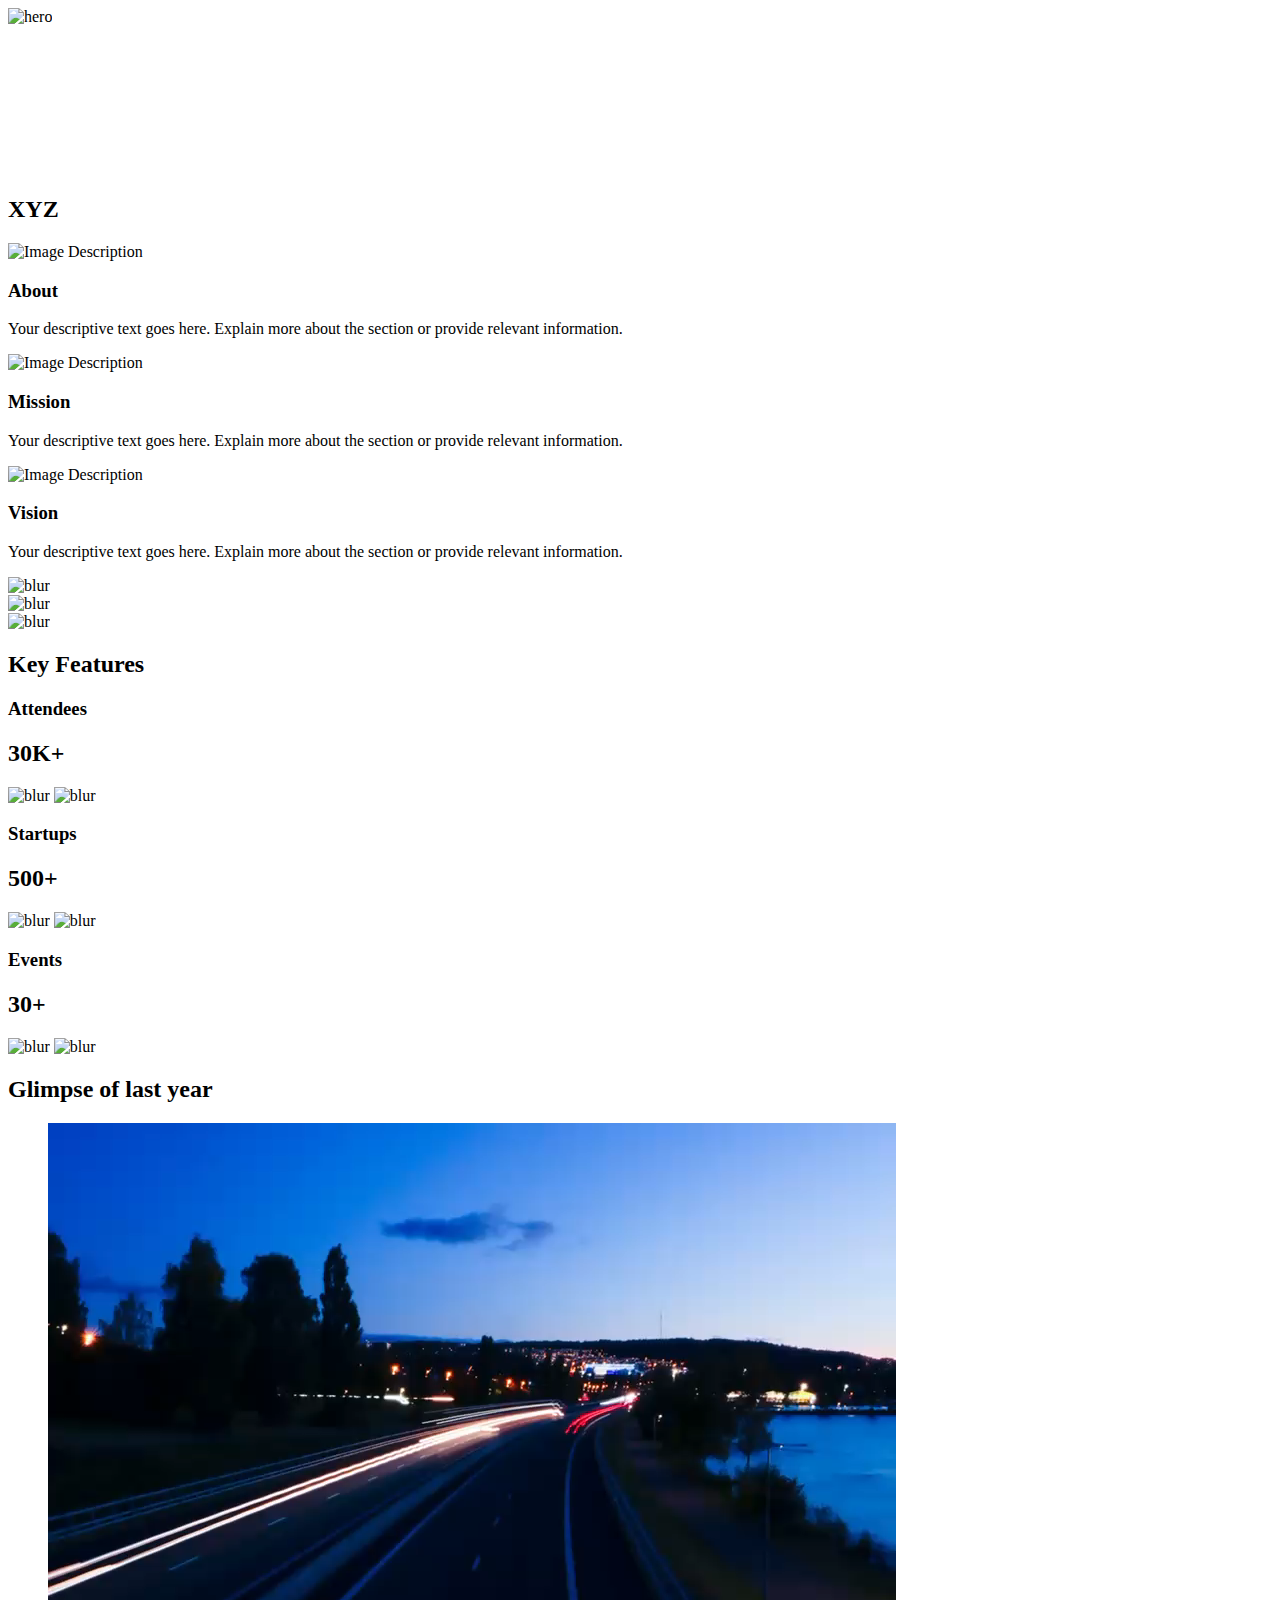
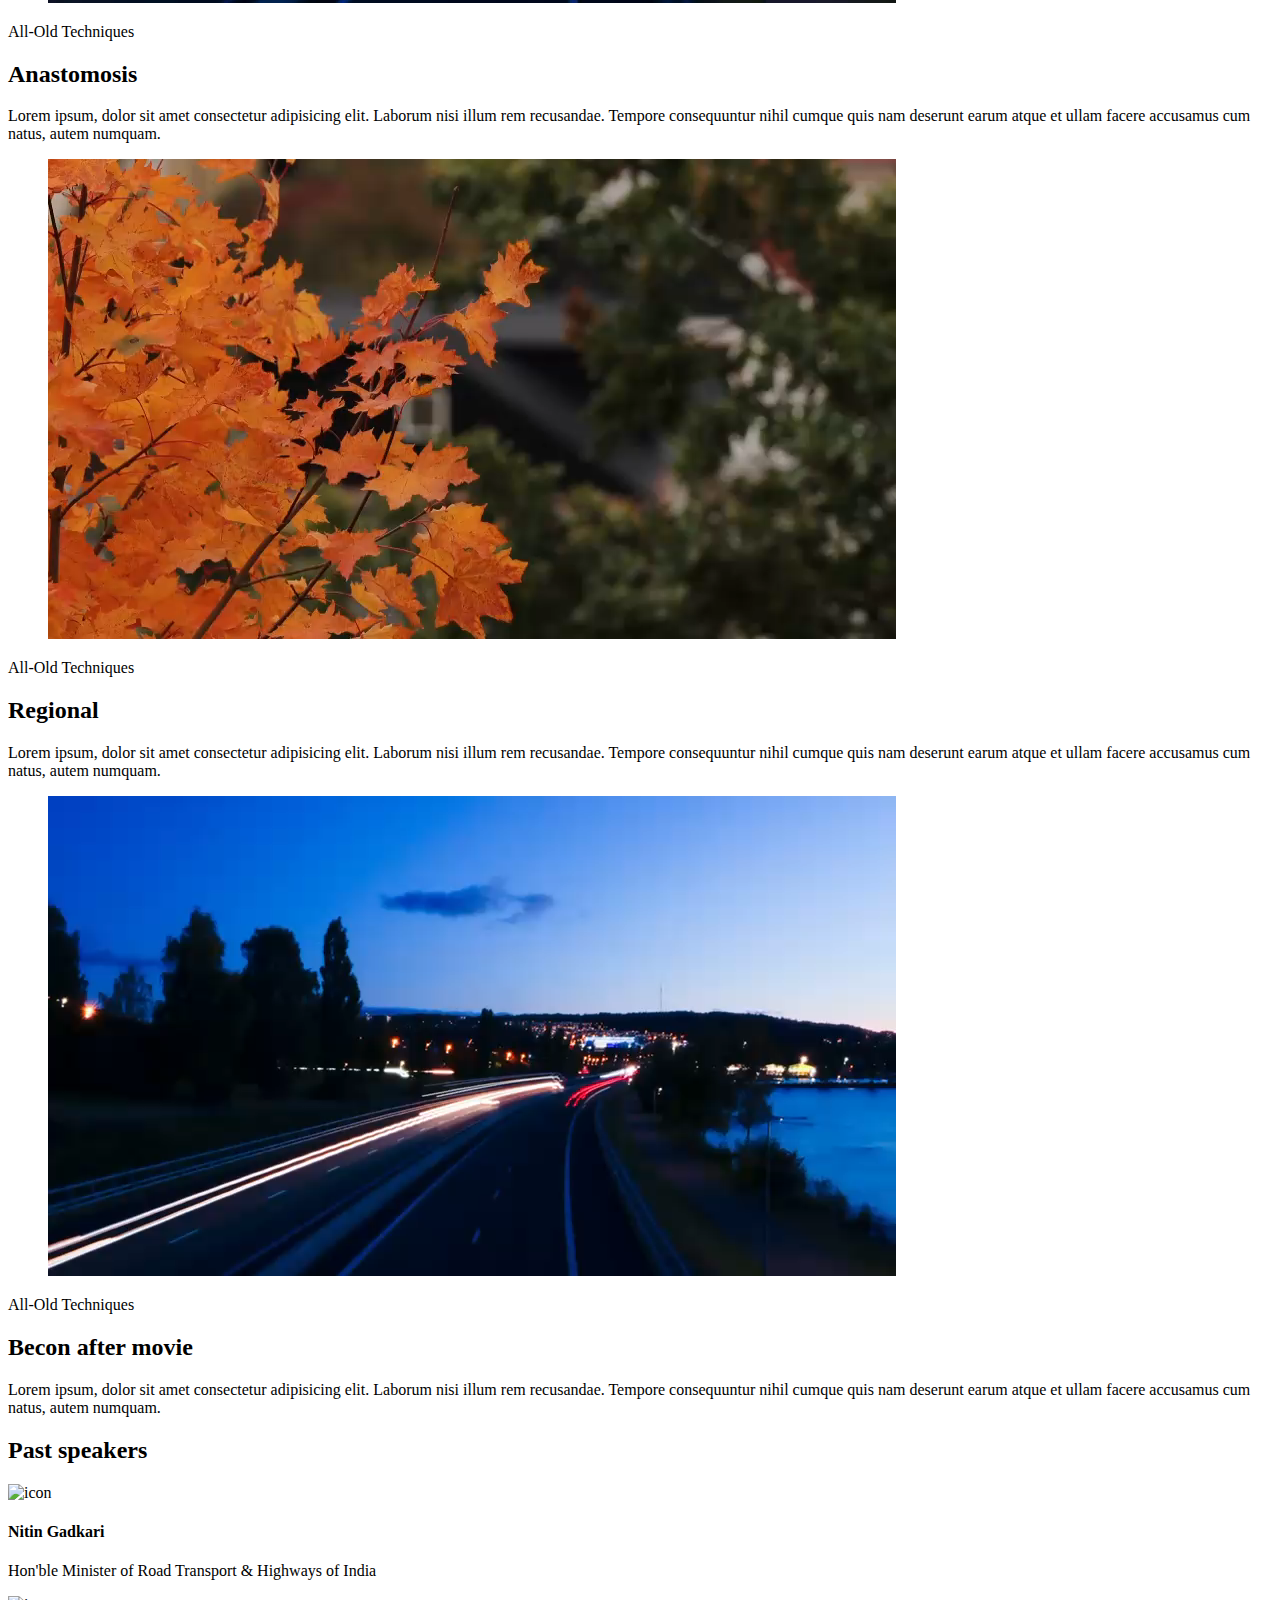
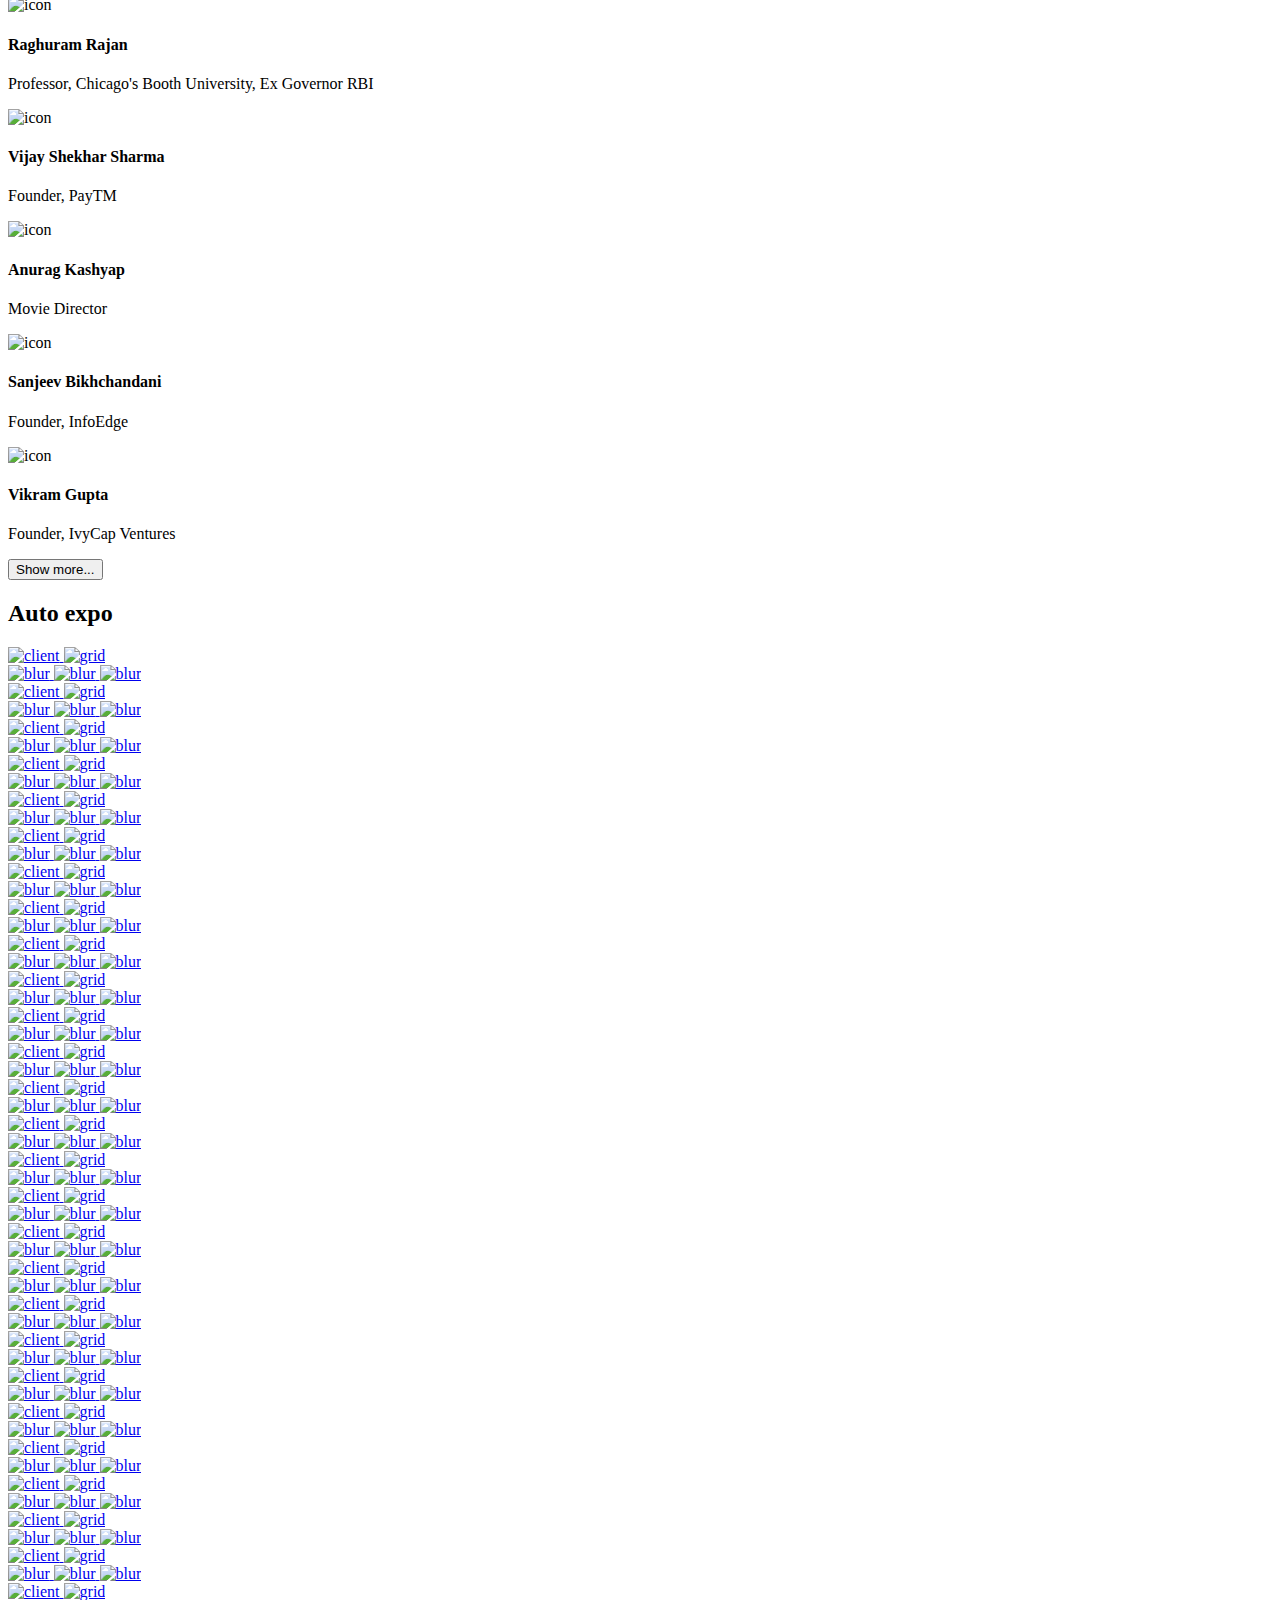
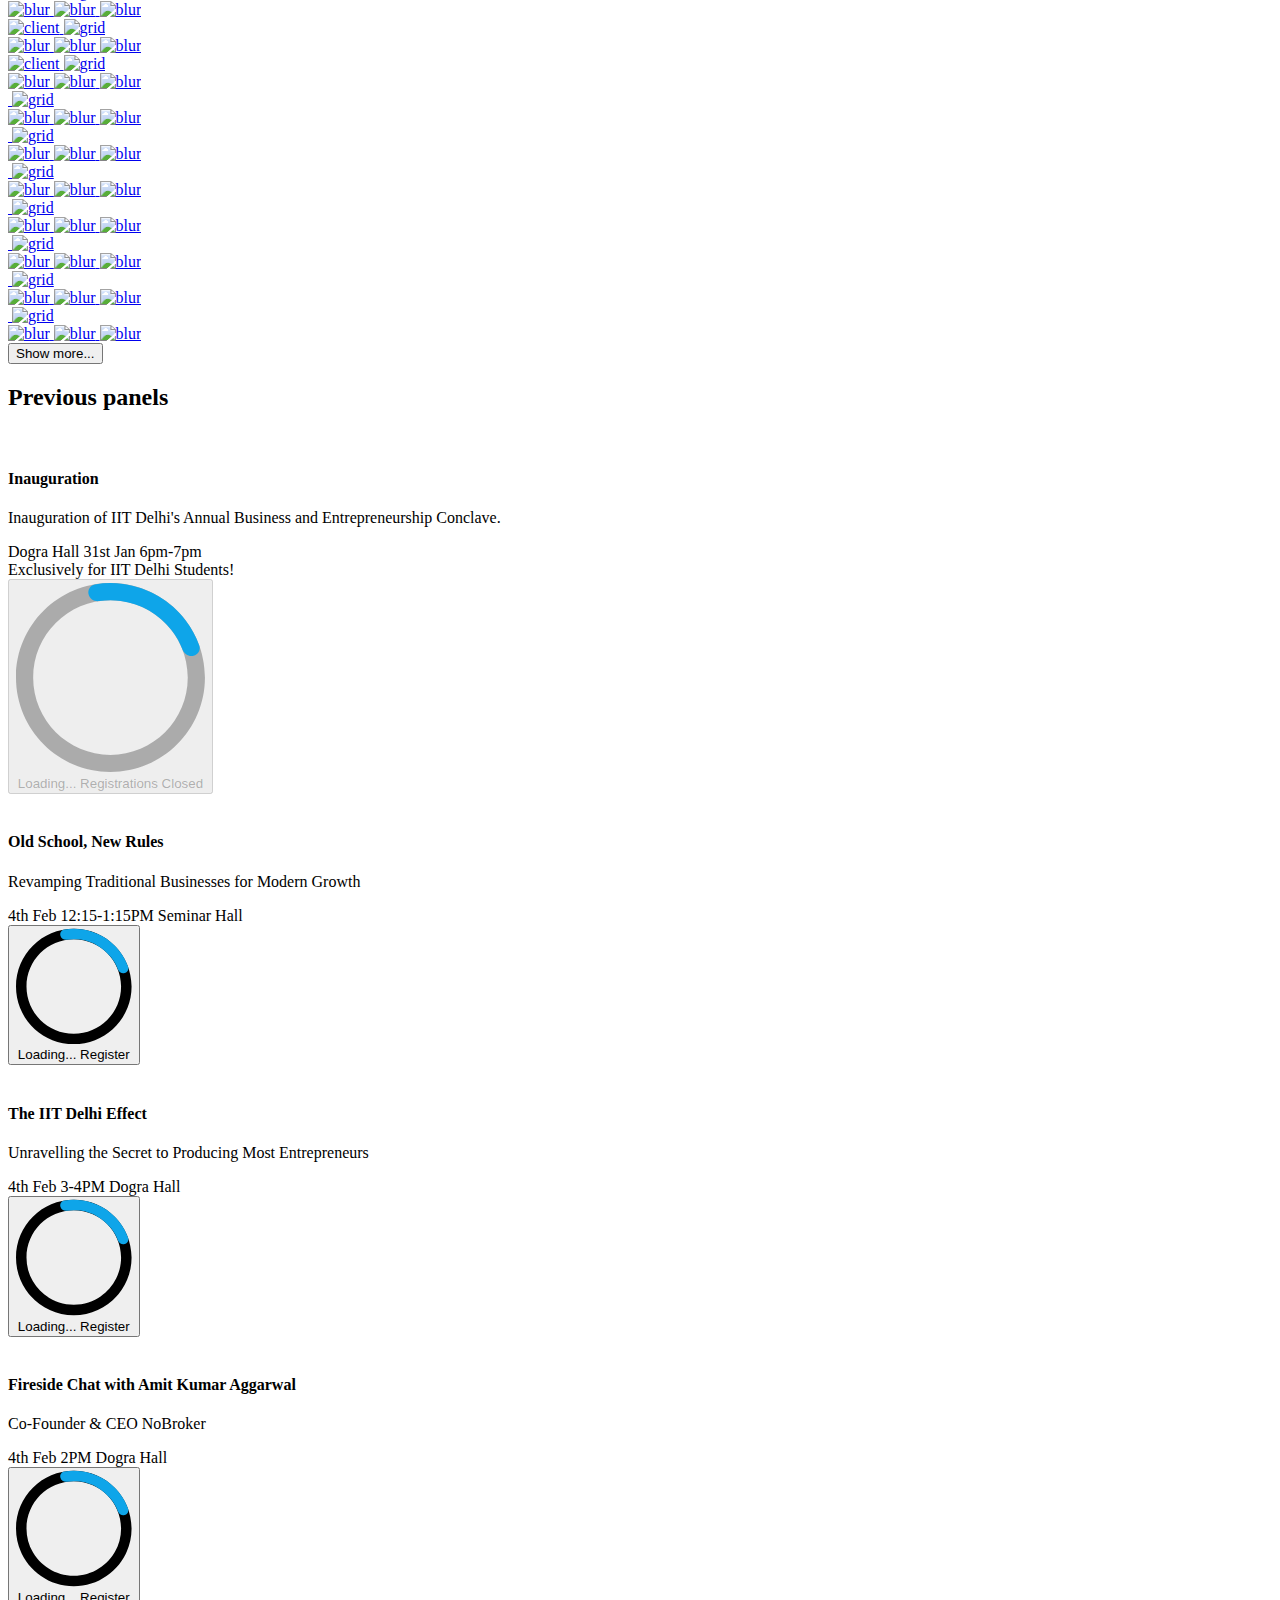
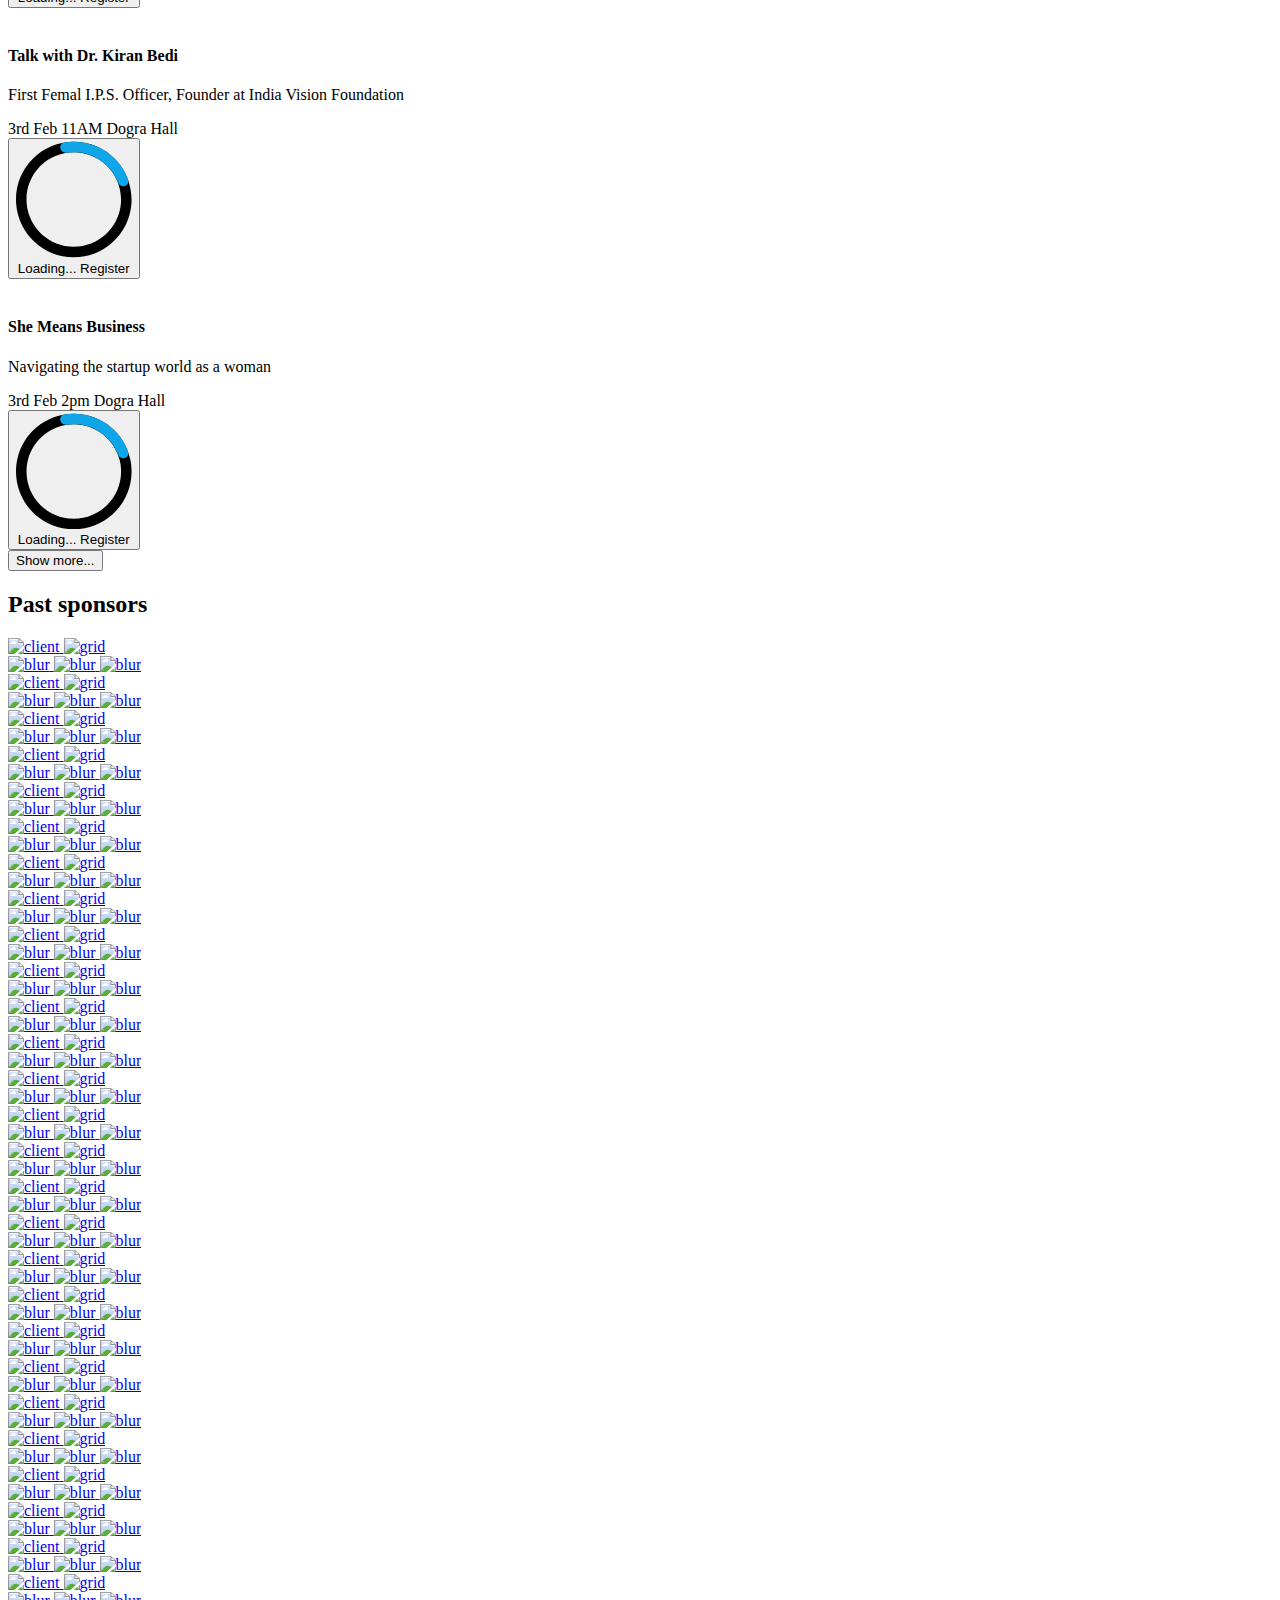
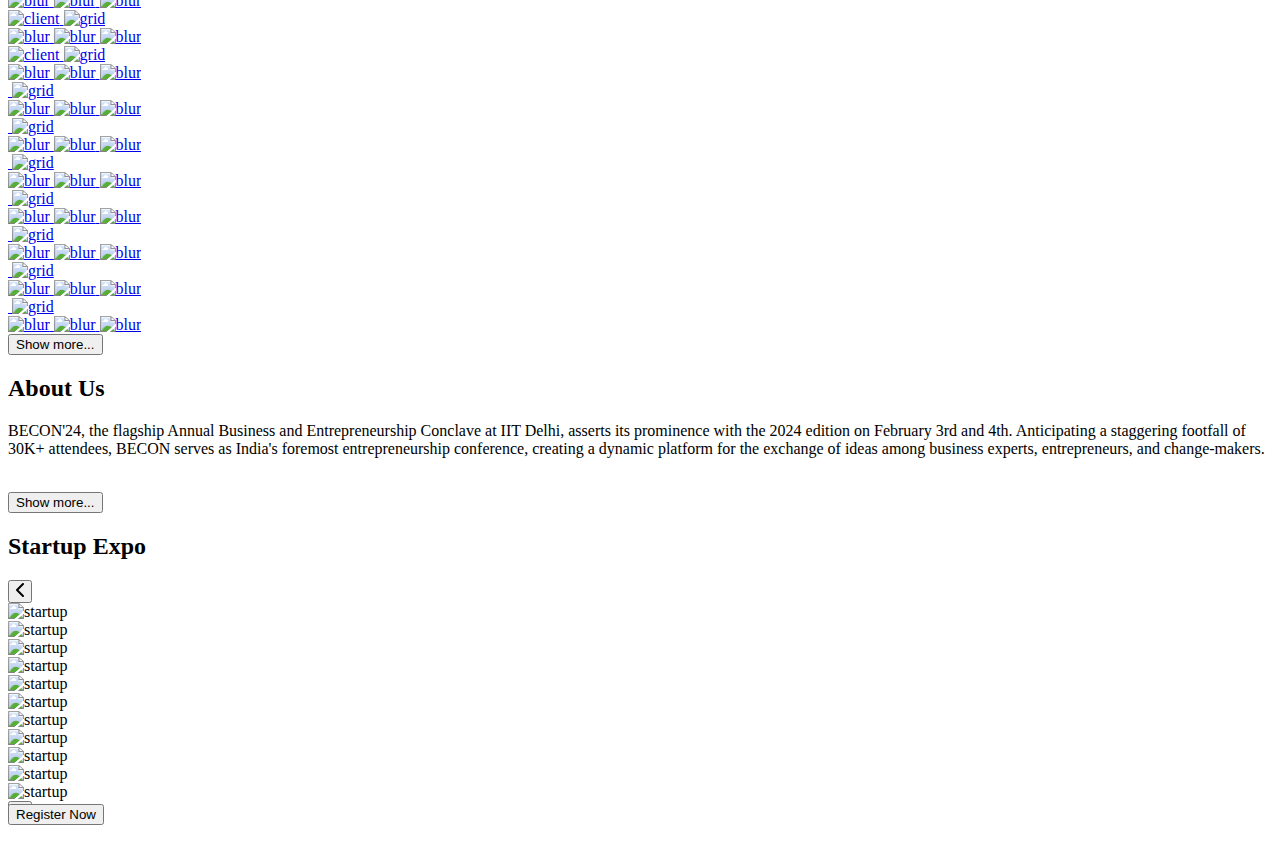
==== src/index.html @ d676289a "Initial commit for GitHub Pages deployment" ====
<!DOCTYPE html>
<html lang="en">

<head>
  <!-- Google tag (gtag.js) -->
  <script async src="https://www.googletagmanager.com/gtag/js?id=G-S4C4P209W9"></script>
  <script>
    window.dataLayer = window.dataLayer || [];
    function gtag() {
      dataLayer.push(arguments);
    }
    gtag("js", new Date());

    gtag("config", "G-S4C4P209W9");
  </script>
  <script src="https://cdnjs.cloudflare.com/ajax/libs/three.js/r128/three.min.js"></script>
  <script src="https://cdnjs.cloudflare.com/ajax/libs/ScrollMagic/2.0.8/ScrollMagic.min.js"></script>

  <meta charset="UTF-8" />
  <meta http-equiv="X-UA-Compatible" content="IE=edge" />
  <meta name="viewport" content="width=device-width, initial-scale=1.0" />
  <meta name="description" content="BECON'24, the flagship Annual Business and Entrepreneurship Conclave at IIT Delhi,
  asserts its prominence with the 2024 edition on February 3rd and 4th.
  Anticipating a staggering footfall of 1 lakh+ attendees, BECON serves as India's
  foremost entrepreneurship conference, creating a dynamic platform for the exchange
  of ideas among business experts, entrepreneurs, and change-makers." />
  <meta name="keywords"
    content="Becon, eDC, IIT Delhi, Entrepreneurship Development Cell, IIT , IITD, Entrepreneurship, Entrepreneur,BECON,Business,ESummit,startups,startups Delhi,Delhi startups,Startups in Delhi" />
  <title>BECon | eDC IIT Delhi</title>
  <style>canvas { display: block; }</style>

</head>

<body x-data="{ page: 'home', 'loaded': true, 'stickyMenu': false, 'navigationOpen': false, 'scrollTop': false }">
  <!-- ===== Header Start ===== -->
  <include src="./partials/header.html" />
  <!-- ===== Header End ===== -->




  <main>
    <!-- ===== Hero Section Start ===== -->
    <section id="home " class="relative overflow-hidden z-10 pt-35 md:pt-40 xl:pt-45 h-screen">
      <!-- Hero Content -->



      <div class="mx-auto max-w-[900px] px-4 sm:px-8 xl:px-0 relative z-1 pt-10 md:pt-0 md:-mt-12">
        <div class="text-center">


          <!-- <div
            class="hero-subtitle-gradient  relative mb-5 font-medium inline-flex items-center gap-2 py-2 px-4.5 rounded-full">
            <span class="text-sky-300">
              IIT Delhi's Annual Business & Entrepreneurship Conclave
            </span>
          </div> -->
          <div class="mt-5 mb-12">
            <img class="mx-auto max-h-80" src="./images/hero/BeconLogo.webp" alt="hero" />
          </div>
          
          <!-- <div class="gap-4 justify-center" id="heroButtonLogin">
            <button onclick="routerRedirect('register.html')"
              class="bg-gradient-to-b from-sky-400 to-sky-700 inline-flex rounded-lg py-3 px-10 md:px-16 text-white font-medium ease-in duration-300 hover:opacity-80 mt-10">
              Register
            </button>
            <button onclick="routerRedirect('login.html')"
              class="border-2 border-sky-300 inline-flex rounded-lg py-3 px-10 md:px-16 text-sky-300 font-medium ease-in duration-300 hover:opacity-80 mt-10">
              Login
            </button>
          </div>
          <div class="gap-4 justify-center" id="heroButtonExperience">
            <button onclick="routerRedirect('index.html#schedule')"
              class="animate-bounce bg-gradient-to-b from-sky-400 to-sky-700 inline-flex rounded-full p-4 text-white font-medium ease-in duration-300 hover:opacity-80 mt-10">
              <svg class="h-8 w-8" viewBox="0 0 24 24" stroke-width="2" stroke="currentColor" fill="none"
                stroke-linecap="round" stroke-linejoin="round">
                <path stroke="none" d="M0 0h24v24H0z" />
                <polyline points="7 7 12 12 17 7" />
                <polyline points="7 13 12 18 17 13" />
              </svg>
            </button>
          </div> -->
        </div>
      </div>
<!-- 
      <div class="absolute z-0 inset-0 overflow-hidden">
        <img src="./images/Schedule/1.jpg" alt="" class="w-full h-full object-cover">
      </div> -->
      <canvas class="absolute z-99999 inset-0 w-full h-full"></canvas>
      
      
      
    </section>
    
    <!-- ===== Hero Section End ===== -->


    

    <!-- ===== Custom Section Start ===== -->
    <section id="custom" class="pt-17.5 lg:pt-22.5 xl:pt-27.5">





      <div class="max-w-[1222px] mx-auto px-4 sm:px-8 xl:px-0">



        <div class="wow fadeInUp mb-17.5 text-center">
          <h2 class="text-white text-2xl font-extrabold sm:text-4xl xl:text-heading-2">
            XYZ
          </h2>
        </div>
    
        <!-- First Image Left, Text Right -->
        <div class="flex flex-col md:flex-row gap-8 items-center mb-10">
          <div class="md:w-1/2">
            <img src="C:/Users/akshi/OneDrive/Pictures/Screenshots/photo.png" alt="Image Description" class="w-full rounded-lg" />
          </div>
          <div class="md:w-1/2 text-white">
            <h3 class="text-xl font-bold">About </h3>
            <p class="mt-4">
              Your descriptive text goes here. Explain more about the section or provide relevant information.
            </p>
          </div>
        </div>

        <!-- Second Text Left, Image Right -->
        <div class="flex flex-col md:flex-row-reverse gap-8 items-center mb-10">
          <div class="md:w-1/2">
            <img src="C:/Users/akshi/OneDrive/Pictures/Screenshots/photo.png" alt="Image Description" class="w-full rounded-lg" />
          </div>
          <div class="md:w-1/2 text-white">
            <h3 class="text-xl font-bold">Mission</h3>
            <p class="mt-4">
              Your descriptive text goes here. Explain more about the section or provide relevant information.
            </p>
          </div>
        </div>

        <!-- Third Image Left, Text Right -->
        <div class="flex flex-col md:flex-row gap-8 items-center mb-10">
          <div class="md:w-1/2">
            <img src="C:/Users/akshi/OneDrive/Pictures/Screenshots/photo.png" alt="Image Description" class="w-full rounded-lg" />
          </div>
          <div class="md:w-1/2 text-white">
            <h3 class="text-xl font-bold">Vision</h3>
            <p class="mt-4">
              Your descriptive text goes here. Explain more about the section or provide relevant information.
            </p>
          </div>
        </div>
      </div>
    </section>
    <!-- ===== Custom Section End ===== -->



    <!-- ====== Features Section Start -->
    <section id="features" class="wow fadeInUp relative overflow-hidden pt-12.5 lg:pt-17.5 xl:pt-22.5">



      <div class="max-w-[1170px] mx-auto px-4 sm:px-8 xl:px-0">
        <!-- bg circles -->
        <div class="relative top-18">
          <div class="absolute -z-10 pointer-events-none inset-0 overflow-hidden -my-55">
            <div class="absolute left-1/2 -translate-x-1/2 top-0">
              <img loading="lazy" src="./images/blur/blur-13.svg" alt="blur" class="max-w-none" />
            </div>
            <div class="absolute left-1/2 -translate-x-1/2 top-0">
              <img loading="lazy" src="./images/blur/blur-14.svg" alt="blur" class="max-w-none" />
            </div>
            <div class="absolute left-1/2 -translate-x-1/2 top-0">
              <img loading="lazy" src="./images/blur/blur-15.svg" alt="blur" class="max-w-none" />
            </div>
          </div>
          <div
            class="max-w-[830px] w-full h-[830px] rounded-full bg-dark absolute left-1/2 -translate-x-1/2 top-0 pricing-circle">
          </div>

          <div class="max-w-[482px] w-full h-40 overflow-hidden absolute -z-1 -top-30 left-1/2 -translate-x-1/2">
            <div class="stars"></div>
            <div class="stars2"></div>
          </div>
        </div>

        <!-- grid row -->
        <div class="flex justify-center gap-7.5 relative -z-1">
          <div class="max-w-[50px] w-full h-[250px] relative pricing-grid pricing-grid-border"></div>
          <div class="max-w-[50px] w-full h-[250px] relative pricing-grid pricing-grid-border"></div>
          <div class="max-w-[50px] w-full h-[250px] relative pricing-grid pricing-grid-border"></div>
          <div class="max-w-[50px] w-full h-[250px] relative pricing-grid pricing-grid-border"></div>
          <div class="max-w-[50px] w-full h-[250px] relative pricing-grid pricing-grid-border"></div>
          <div class="max-w-[50px] w-full h-[250px] relative pricing-grid pricing-grid-border"></div>
          <div class="max-w-[50px] w-full h-[250px] relative pricing-grid pricing-grid-border"></div>
          <div class="max-w-[50px] w-full h-[250px] relative pricing-grid pricing-grid-border"></div>
        </div>

        <!-- section title -->
        <div class="wow fadeInUp mb-17.5 -mt-24 text-center z-10 relative">
          <h2 class="text-white text-2xl font-extrabold sm:text-4xl xl:text-heading-2">
            Key Features
          </h2>
        </div>

        <div class="grid grid-cols-1 sm:grid-cols-2 lg:grid-cols-3 gap-7.5">
          <!-- Pricing item -->
          <div
            class="wow fadeInUp rounded-3xl bg-dark relative z-20 overflow-hidden pt-12.5 pb-10 px-8 xl:px-10 pricing-item-border">
            <h3 class="font-semibold text-heading-6 text-white mb-5.5">
              Attendees
            </h3>

            <div class="flex items-center gap-3.5">
              <h2 class="font-bold text-custom-1 text-sky-300">30K+</h2>
            </div>

            <!-- bg shapes -->
            <div class="absolute -z-10 pointer-events-none inset-0 overflow-hidden">
              <span class="absolute left-0 bottom-0 -z-1 w-full">
                <img loading="lazy" src="./images/blur/blur-16.svg" alt="blur" class="w-full" />
              </span>
              <span class="absolute left-0 top-0 -z-1 w-full">
                <img loading="lazy" src="./images/blur/blur-17.svg" alt="blur" class="w-full" />
              </span>
            </div>
          </div>

          <!-- Pricing item -->
          <div
            class="wow fadeInUp rounded-3xl bg-dark relative z-20 overflow-hidden pt-12.5 pb-10 px-8 xl:px-10 pricing-item-border">
            <h3 class="font-semibold text-heading-6 text-white mb-5.5">
              Startups
            </h3>

            <div class="flex items-center gap-3.5">
              <h2 class="font-bold text-custom-1 text-sky-300">500+</h2>
            </div>

            <!-- bg shapes -->
            <div class="absolute -z-10 pointer-events-none inset-0 overflow-hidden">
              <span class="absolute left-0 bottom-0 -z-1 w-full">
                <img loading="lazy" src="./images/blur/blur-16.svg" alt="blur" class="w-full" />
              </span>
              <span class="absolute left-0 top-0 -z-1 w-full">
                <img loading="lazy" src="./images/blur/blur-17.svg" alt="blur" class="w-full" />
              </span>
            </div>
          </div>

          <!-- Pricing item -->
          <div
            class="wow fadeInUp rounded-3xl bg-dark relative z-20 overflow-hidden pt-12.5 pb-10 px-8 xl:px-10 pricing-item-border">
            <h3 class="font-semibold text-heading-6 text-white mb-5.5">
              Events
            </h3>

            <div class="flex items-center gap-3.5">
              <h2 class="font-bold text-custom-1 text-sky-300">30+</h2>
            </div>

            <!-- bg shapes -->
            <div class="absolute -z-10 pointer-events-none inset-0 overflow-hidden">
              <span class="absolute left-0 bottom-0 -z-1 w-full">
                <img loading="lazy" src="./images/blur/blur-16.svg" alt="blur" class="w-full" />
              </span>
              <span class="absolute left-0 top-0 -z-1 w-full">
                <img loading="lazy" src="./images/blur/blur-17.svg" alt="blur" class="w-full" />
              </span>
            </div>
          </div>
        </div>
      </div>
    </section>
    <!-- ====== Features Section End -->


    <!-- ===== Custom Section Start ===== -->
    <section id="custom1" class="pt-17.5 lg:pt-22.5 xl:pt-27.5">
      <div class="max-w-[1222px] mx-auto px-4 sm:px-8 xl:px-0">

        <div class="wow fadeInUp mb-17.5 text-center">
          <h2 class="text-white text-2xl font-extrabold sm:text-4xl xl:text-heading-2">
            Glimpse of last year
          </h2>
        </div>        
        <!-- First Image Left, Text Right -->

      </div>
    </section>
    <!-- ===== Custom Section End ===== -->


    

    
    <section class="content-section" data-scroll>
      <figure class="figure"><video autoplay muted loop>
        <source src="./images/Schedule/2.mp4" type="video/mp4" >

        
  </video></figure>
      <div class="content">
        <header class="header">
          <div class="subheading">All-Old Techniques</div>
          <h2 class="heading">Anastomosis</h2>
        </header>
        <p class="paragraph">
          Lorem ipsum, dolor sit amet consectetur adipisicing elit. Laborum nisi illum rem recusandae. Tempore consequuntur nihil cumque quis nam deserunt earum atque et ullam facere accusamus cum natus, autem numquam.
        </p>
      </div>
    </section>
    
    <section class="content-section" data-scroll>
      <figure class="figure"><video autoplay muted loop>
        <source src="./images/Schedule/1.mp4" type="video/mp4" >

        
  </video></figure>
      <div class="content">
        <header class="header">
          <div class="subheading">All-Old Techniques</div>
          <h2 class="heading">Regional</h2>
        </header>
        <p class="paragraph">
          Lorem ipsum, dolor sit amet consectetur adipisicing elit. Laborum nisi illum rem recusandae. Tempore consequuntur nihil cumque quis nam deserunt earum atque et ullam facere accusamus cum natus, autem numquam.
        </p>
      </div>
    </section>
    
    <section class="content-section" data-scroll>
      <figure class="figure"><video autoplay muted loop>
        <source src="./images/Schedule/2.mp4" type="video/mp4" >

        
  </video></figure>
      <div class="content">
        <header class="header">
          <div class="subheading">All-Old Techniques</div>
          <h2 class="heading">Becon after movie</h2>
        </header>
        <p class="paragraph">
          Lorem ipsum, dolor sit amet consectetur adipisicing elit. Laborum nisi illum rem recusandae. Tempore consequuntur nihil cumque quis nam deserunt earum atque et ullam facere accusamus cum natus, autem numquam.
        </p>
      </div>
    </section>
    




    <!-- ===== Speakers Section Start ===== -->
    <section id="speakers" class="wow fadeInUp relative overflow-hidden pt-17.5 lg:pt-22.5 xl:pt-27.5">
      <div class="max-w-[1222px] mx-auto px-4 sm:px-8 xl:px-0">
        <!-- Section Title -->
        <div class="wow fadeInUp mb-17.5 text-center">
          <h2 class="text-white text-2xl font-extrabold sm:text-4xl xl:text-heading-2">
            Past speakers
          </h2>
        </div>

        <div class="relative">
          <div
            class="features-row-border rotate-90 w-1/2 h-[1px] absolute top-1/2 left-1/2 -translate-y-1/2 lg:-translate-x-1/3 lg:left-1/4 hidden lg:block">
          </div>
          <div
            class="features-row-border rotate-90 w-1/2 h-[1px] absolute top-1/2 right-1/2 -translate-y-1/2 lg:right-[8.3%] hidden lg:block">
          </div>

          <!--=== Features Row ===-->
          <div class="flex flex-wrap justify-center">
            <!-- Features Item -->
            <div class="w-full sm:w-1/2 lg:w-1/3 group relative overflow-hidden">
              <span
                class="group-hover:opacity-100 opacity-0 features-bg absolute w-full h-full left-0 top-0 -z-1"></span>
              <div class="text-center py-8 sm:py-10 xl:py-15 px-4 lg:px-8 xl:px-13">
                <span class="relative rounded-full inline-flex items-center justify-center mb-8 mx-auto">
                  <img loading="lazy" src="./images/speakers/nitin-gadkari.webp" alt="icon"
                    class="h-50 w-50 rounded-full" />
                </span>
                <h4 class="font-semibold text-lg text-white my-2">
                  Nitin Gadkari
                </h4>
                <p class="font-medium">
                  Hon'ble Minister of Road Transport & Highways of India
                </p>
              </div>
            </div>

            <!-- Features Item -->
            <div class="w-full sm:w-1/2 lg:w-1/3 group relative overflow-hidden">
              <span
                class="group-hover:opacity-100 opacity-0 features-bg absolute w-full h-full left-0 top-0 -z-1"></span>
              <div class="text-center py-8 sm:py-10 xl:py-15 px-4 lg:px-8 xl:px-13">
                <span class="relative rounded-full inline-flex items-center justify-center mb-8 mx-auto">
                  <img loading="lazy" src="./images/speakers/raghuram-rajan.jpeg" alt="icon"
                    class="h-50 w-50 rounded-full" />
                </span>
                <h4 class="font-semibold text-lg text-white my-2">
                  Raghuram Rajan
                </h4>
                <p class="font-medium">
                  Professor, Chicago's Booth University, Ex Governor RBI
                </p>
              </div>
            </div>

            <!-- Features Item -->
            <div class="w-full sm:w-1/2 lg:w-1/3 group relative overflow-hidden">
              <span
                class="group-hover:opacity-100 opacity-0 features-bg absolute w-full h-full left-0 top-0 -z-1"></span>
              <div class="text-center py-8 sm:py-10 xl:py-15 px-4 lg:px-8 xl:px-13">
                <span class="relative rounded-full inline-flex items-center justify-center mb-8 mx-auto">
                  <img loading="lazy" src="./images/speakers/vijay-shekhar-sharma.jpg" alt="icon"
                    class="h-50 w-50 rounded-full" />
                </span>
                <h4 class="font-semibold text-lg text-white my-2">
                  Vijay Shekhar Sharma
                </h4>
                <p class="font-medium">Founder, PayTM</p>
              </div>
            </div>
          </div>

          <div class="features-row-border w-full h-[1px]"></div>

          <!--=== Features Row ===-->
          <div class="flex flex-wrap justify-center">
            <!-- Features Item -->
            <div class="w-full sm:w-1/2 lg:w-1/3 group relative overflow-hidden">
              <span
                class="group-hover:opacity-100 opacity-0 features-bg absolute w-full h-full left-0 top-0 -z-1"></span>
              <div class="text-center py-8 sm:py-10 xl:py-15 px-4 lg:px-8 xl:px-13">
                <span class="relative rounded-full inline-flex items-center justify-center mb-8 mx-auto">
                  <img loading="lazy" src="./images/speakers/anurag-kashyap.jpg" alt="icon"
                    class="h-50 w-50 rounded-full" />
                </span>
                <h4 class="font-semibold text-lg text-white my-2">
                  Anurag Kashyap
                </h4>
                <p class="font-medium">Movie Director</p>
              </div>
            </div>

            <!-- Features Item -->
            <div class="w-full sm:w-1/2 lg:w-1/3 group relative overflow-hidden">
              <span
                class="group-hover:opacity-100 opacity-0 features-bg absolute w-full h-full left-0 top-0 -z-1"></span>
              <div class="text-center py-8 sm:py-10 xl:py-15 px-4 lg:px-8 xl:px-13">
                <span class="relative rounded-full inline-flex items-center justify-center mb-8 mx-auto">
                  <img loading="lazy" src="./images/speakers/sanjeev-bikhchandani.jpg" alt="icon"
                    class="h-50 w-50 rounded-full" />
                </span>
                <h4 class="font-semibold text-lg text-white my-2">
                  Sanjeev Bikhchandani
                </h4>
                <p class="font-medium">Founder, InfoEdge</p>
              </div>
            </div>

            <!-- Features Item -->
            <div class="w-full sm:w-1/2 lg:w-1/3 group relative overflow-hidden">
              <span
                class="group-hover:opacity-100 opacity-0 features-bg absolute w-full h-full left-0 top-0 -z-1"></span>
              <div class="text-center py-8 sm:py-10 xl:py-15 px-4 lg:px-8 xl:px-13">
                <span class="relative rounded-full inline-flex items-center justify-center mb-8 mx-auto">
                  <img loading="lazy" src="./images/speakers/vikram-gupta.jpg" alt="icon"
                    class="h-50 w-50 rounded-full" />
                </span>
                <h4 class="font-semibold text-lg text-white my-2">
                  Vikram Gupta
                </h4>
                <p class="font-medium">Founder, IvyCap Ventures</p>
              </div>
            </div>
          </div>
        </div>

        <div class="inset-x-0 flex justify-center bg-gradient-to-t from-dark pointer-events-none mt-10">
          <button onclick="routerRedirect('speaker.html')"
            class="button-border-gradient hover:button-gradient-hover relative text-sm text-sky-300 font-semibold px-4.5 py-3 rounded-lg pointer-events-auto flex mx-auto ease-in duration-300">
            Show more...
          </button>
        </div>
      </div>
    </section>
 
 
    <!-- ===== Speakers Section End ===== -->




    <!-- ====== Sponsors Section Start -->
    <section id="sponsors" class="wow fadeInUp relative overflow-hidden pt-17.5 lg:pt-22.5 xl:pt-27.5">
      <div class="max-w-[1104px] mx-auto px-4 sm:px-8 xl:px-0">
        <div class="wow fadeInUp text-center mb-17.5">
          <h2 class="text-white text-2xl font-extrabold sm:text-4xl xl:text-heading-2">
            Auto expo
          </h2>
        </div>
        <div class="relative overflow-hidden z-10">
          <span
            class="max-w-[128px] w-full h-[37px] block inset-0 pointer-events-none absolute z-10 left-0 top-1/2 -translate-y-1/2 bg-gradient-to-l from-dark/0 to-dark/100"></span>
          <span
            class="max-w-[128px] w-full h-[37px] block inset-0 pointer-events-none absolute z-10 left-auto top-1/2 -translate-y-1/2 bg-gradient-to-r from-dark/0 to-dark/100"></span>
          <div class="swiper clients-carousel">
            <div class="swiper-wrapper items-center select-none !ease-linear">
              <div class="swiper-slide !w-auto">
                <a class="overflow-hidden relative rounded-lg h-50 w-50 p-2 flex justify-center items-center cta-box-gradient bg-dark z-999"
                  href="https://www.adityabirla.com/" target="_blank">
                  <img loading="lazy" src="./images/sponsors/adityabirla.png" alt="client" class="w-full" />
                  <!-- bg shapes -->
                  <span class="absolute bottom-0 left-0 -z-1"><img loading="lazy" src="./images/cta/grid.svg"
                      alt="grid" /></span>
                  <div class="absolute -z-10 pointer-events-none inset-0 overflow-hidden">
                    <span class="absolute left-1/2 bottom-0 -translate-x-1/2 -z-1">
                      <img loading="lazy" src="./images/blur/blur-22.svg" alt="blur" class="max-w-none" />
                    </span>
                    <span class="absolute left-1/2 bottom-0 -translate-x-1/2 -z-1">
                      <img loading="lazy" src="./images/blur/blur-23.svg" alt="blur" class="max-w-none" />
                    </span>
                    <span class="absolute left-1/2 bottom-0 -translate-x-1/2 -z-1">
                      <img loading="lazy" src="./images/blur/blur-24.svg" alt="blur" class="max-w-none" />
                    </span>
                  </div>

                  <!-- stars -->
                  <div
                    class="max-w-[482px] w-full h-60 overflow-hidden absolute -z-1 -bottom-25 left-1/2 -translate-x-1/2">
                    <div class="stars"></div>
                    <div class="stars2"></div>
                  </div>
                </a>
              </div>
              <div class="swiper-slide !w-auto">
                <a class="overflow-hidden relative rounded-lg h-50 w-50 p-2 flex justify-center items-center cta-box-gradient bg-dark z-999"
                  href="https://mastersunion.org/" target="_blank">
                  <img loading="lazy" src="./images/sponsors/masters union.png" alt="client" class="w-full" />
                  <!-- bg shapes -->
                  <span class="absolute bottom-0 left-0 -z-1"><img loading="lazy" src="./images/cta/grid.svg"
                      alt="grid" /></span>
                  <div class="absolute -z-10 pointer-events-none inset-0 overflow-hidden">
                    <span class="absolute left-1/2 bottom-0 -translate-x-1/2 -z-1">
                      <img loading="lazy" src="./images/blur/blur-22.svg" alt="blur" class="max-w-none" />
                    </span>
                    <span class="absolute left-1/2 bottom-0 -translate-x-1/2 -z-1">
                      <img loading="lazy" src="./images/blur/blur-23.svg" alt="blur" class="max-w-none" />
                    </span>
                    <span class="absolute left-1/2 bottom-0 -translate-x-1/2 -z-1">
                      <img loading="lazy" src="./images/blur/blur-24.svg" alt="blur" class="max-w-none" />
                    </span>
                  </div>

                  <!-- stars -->
                  <div
                    class="max-w-[482px] w-full h-60 overflow-hidden absolute -z-1 -bottom-25 left-1/2 -translate-x-1/2">
                    <div class="stars"></div>
                    <div class="stars2"></div>
                  </div>
                </a>
              </div>
              <div class="swiper-slide !w-auto">
                <a class="overflow-hidden relative rounded-lg h-50 w-50 p-2 flex justify-center items-center cta-box-gradient bg-dark z-999"
                  href="https://www.firstnaukri.com/" target="_blank">
                  <img loading="lazy" src="./images/sponsors/Firstnaukri_Logo.png" alt="client" class="w-full" />
                  <!-- bg shapes -->
                  <span class="absolute bottom-0 left-0 -z-1"><img loading="lazy" src="./images/cta/grid.svg"
                      alt="grid" /></span>
                  <div class="absolute -z-10 pointer-events-none inset-0 overflow-hidden">
                    <span class="absolute left-1/2 bottom-0 -translate-x-1/2 -z-1">
                      <img loading="lazy" src="./images/blur/blur-22.svg" alt="blur" class="max-w-none" />
                    </span>
                    <span class="absolute left-1/2 bottom-0 -translate-x-1/2 -z-1">
                      <img loading="lazy" src="./images/blur/blur-23.svg" alt="blur" class="max-w-none" />
                    </span>
                    <span class="absolute left-1/2 bottom-0 -translate-x-1/2 -z-1">
                      <img loading="lazy" src="./images/blur/blur-24.svg" alt="blur" class="max-w-none" />
                    </span>
                  </div>

                  <!-- stars -->
                  <div
                    class="max-w-[482px] w-full h-60 overflow-hidden absolute -z-1 -bottom-25 left-1/2 -translate-x-1/2">
                    <div class="stars"></div>
                    <div class="stars2"></div>
                  </div>
                </a>
              </div>
              <div class="swiper-slide !w-auto">
                <a class="overflow-hidden relative rounded-lg h-50 w-50 p-2 flex justify-center items-center cta-box-gradient bg-dark z-999"
                  href="https://www.panscience.xyz/" target="_blank">
                  <img loading="lazy" src="./images/sponsors/PSI - Horizontal Logo.png" alt="client" class="w-full" />
                  <!-- bg shapes -->
                  <span class="absolute bottom-0 left-0 -z-1"><img loading="lazy" src="./images/cta/grid.svg"
                      alt="grid" /></span>
                  <div class="absolute -z-10 pointer-events-none inset-0 overflow-hidden">
                    <span class="absolute left-1/2 bottom-0 -translate-x-1/2 -z-1">
                      <img loading="lazy" src="./images/blur/blur-22.svg" alt="blur" class="max-w-none" />
                    </span>
                    <span class="absolute left-1/2 bottom-0 -translate-x-1/2 -z-1">
                      <img loading="lazy" src="./images/blur/blur-23.svg" alt="blur" class="max-w-none" />
                    </span>
                    <span class="absolute left-1/2 bottom-0 -translate-x-1/2 -z-1">
                      <img loading="lazy" src="./images/blur/blur-24.svg" alt="blur" class="max-w-none" />
                    </span>
                  </div>

                  <!-- stars -->
                  <div
                    class="max-w-[482px] w-full h-60 overflow-hidden absolute -z-1 -bottom-25 left-1/2 -translate-x-1/2">
                    <div class="stars"></div>
                    <div class="stars2"></div>
                  </div>
                </a>
              </div>
              <div class="swiper-slide !w-auto">
                <a class="overflow-hidden relative rounded-lg h-50 w-50 p-2 flex justify-center items-center cta-box-gradient bg-dark z-999"
                  href="https://www.reslink.org/" target="_blank">
                  <img loading="lazy" src="./images/sponsors/reslink.png" alt="client" class="w-full" />
                  <!-- bg shapes -->
                  <span class="absolute bottom-0 left-0 -z-1"><img loading="lazy" src="./images/cta/grid.svg"
                      alt="grid" /></span>
                  <div class="absolute -z-10 pointer-events-none inset-0 overflow-hidden">
                    <span class="absolute left-1/2 bottom-0 -translate-x-1/2 -z-1">
                      <img loading="lazy" src="./images/blur/blur-22.svg" alt="blur" class="max-w-none" />
                    </span>
                    <span class="absolute left-1/2 bottom-0 -translate-x-1/2 -z-1">
                      <img loading="lazy" src="./images/blur/blur-23.svg" alt="blur" class="max-w-none" />
                    </span>
                    <span class="absolute left-1/2 bottom-0 -translate-x-1/2 -z-1">
                      <img loading="lazy" src="./images/blur/blur-24.svg" alt="blur" class="max-w-none" />
                    </span>
                  </div>

                  <!-- stars -->
                  <div
                    class="max-w-[482px] w-full h-60 overflow-hidden absolute -z-1 -bottom-25 left-1/2 -translate-x-1/2">
                    <div class="stars"></div>
                    <div class="stars2"></div>
                  </div>
                </a>
              </div>
              <div class="swiper-slide !w-auto">
                <a class="overflow-hidden relative rounded-lg h-50 w-50 p-2 flex justify-center items-center cta-box-gradient bg-dark z-999"
                  href="https://thinknow.com/" target="_blank">
                  <img loading="lazy" src="./images/sponsors/thinknow.png" alt="client" class="w-full" />
                  <!-- bg shapes -->
                  <span class="absolute bottom-0 left-0 -z-1"><img loading="lazy" src="./images/cta/grid.svg"
                      alt="grid" /></span>
                  <div class="absolute -z-10 pointer-events-none inset-0 overflow-hidden">
                    <span class="absolute left-1/2 bottom-0 -translate-x-1/2 -z-1">
                      <img loading="lazy" src="./images/blur/blur-22.svg" alt="blur" class="max-w-none" />
                    </span>
                    <span class="absolute left-1/2 bottom-0 -translate-x-1/2 -z-1">
                      <img loading="lazy" src="./images/blur/blur-23.svg" alt="blur" class="max-w-none" />
                    </span>
                    <span class="absolute left-1/2 bottom-0 -translate-x-1/2 -z-1">
                      <img loading="lazy" src="./images/blur/blur-24.svg" alt="blur" class="max-w-none" />
                    </span>
                  </div>

                  <!-- stars -->
                  <div
                    class="max-w-[482px] w-full h-60 overflow-hidden absolute -z-1 -bottom-25 left-1/2 -translate-x-1/2">
                    <div class="stars"></div>
                    <div class="stars2"></div>
                  </div>
                </a>
              </div>
              <div class="swiper-slide !w-auto">
                <a class="overflow-hidden relative rounded-lg h-50 w-50 p-2 flex justify-center items-center cta-box-gradient bg-dark z-999"
                  href="https://www.top-one-percent.com/" target="_blank">
                  <img loading="lazy" src="./images/sponsors/top1percent.png" alt="client" class="w-full" />
                  <!-- bg shapes -->
                  <span class="absolute bottom-0 left-0 -z-1"><img loading="lazy" src="./images/cta/grid.svg"
                      alt="grid" /></span>
                  <div class="absolute -z-10 pointer-events-none inset-0 overflow-hidden">
                    <span class="absolute left-1/2 bottom-0 -translate-x-1/2 -z-1">
                      <img loading="lazy" src="./images/blur/blur-22.svg" alt="blur" class="max-w-none" />
                    </span>
                    <span class="absolute left-1/2 bottom-0 -translate-x-1/2 -z-1">
                      <img loading="lazy" src="./images/blur/blur-23.svg" alt="blur" class="max-w-none" />
                    </span>
                    <span class="absolute left-1/2 bottom-0 -translate-x-1/2 -z-1">
                      <img loading="lazy" src="./images/blur/blur-24.svg" alt="blur" class="max-w-none" />
                    </span>
                  </div>

                  <!-- stars -->
                  <div
                    class="max-w-[482px] w-full h-60 overflow-hidden absolute -z-1 -bottom-25 left-1/2 -translate-x-1/2">
                    <div class="stars"></div>
                    <div class="stars2"></div>
                  </div>
                </a>
              </div>
              <div class="swiper-slide !w-auto">
                <a class="overflow-hidden relative rounded-lg h-50 w-50 p-2 flex justify-center items-center cta-box-gradient bg-dark z-999"
                  href="https://www.instagram.com/teamourebeverages/" target="_blank">
                  <img loading="lazy" src="./images/sponsors/Teamoure_Logo-removebg-preview.png" alt="client"
                    class="w-full" />
                  <!-- bg shapes -->
                  <span class="absolute bottom-0 left-0 -z-1"><img loading="lazy" src="./images/cta/grid.svg"
                      alt="grid" /></span>
                  <div class="absolute -z-10 pointer-events-none inset-0 overflow-hidden">
                    <span class="absolute left-1/2 bottom-0 -translate-x-1/2 -z-1">
                      <img loading="lazy" src="./images/blur/blur-22.svg" alt="blur" class="max-w-none" />
                    </span>
                    <span class="absolute left-1/2 bottom-0 -translate-x-1/2 -z-1">
                      <img loading="lazy" src="./images/blur/blur-23.svg" alt="blur" class="max-w-none" />
                    </span>
                    <span class="absolute left-1/2 bottom-0 -translate-x-1/2 -z-1">
                      <img loading="lazy" src="./images/blur/blur-24.svg" alt="blur" class="max-w-none" />
                    </span>
                  </div>

                  <!-- stars -->
                  <div
                    class="max-w-[482px] w-full h-60 overflow-hidden absolute -z-1 -bottom-25 left-1/2 -translate-x-1/2">
                    <div class="stars"></div>
                    <div class="stars2"></div>
                  </div>
                </a>
              </div>
              <div class="swiper-slide !w-auto">
                <a class="overflow-hidden relative rounded-lg h-50 w-50 p-2 flex justify-center items-center cta-box-gradient bg-dark z-999"
                  href="https://inc42.com/" target="_blank">
                  <img loading="lazy" src="./images/sponsors/INC42_Logo-removebg-preview.png" alt="client"
                    class="w-full" />
                  <!-- bg shapes -->
                  <span class="absolute bottom-0 left-0 -z-1"><img loading="lazy" src="./images/cta/grid.svg"
                      alt="grid" /></span>
                  <div class="absolute -z-10 pointer-events-none inset-0 overflow-hidden">
                    <span class="absolute left-1/2 bottom-0 -translate-x-1/2 -z-1">
                      <img loading="lazy" src="./images/blur/blur-22.svg" alt="blur" class="max-w-none" />
                    </span>
                    <span class="absolute left-1/2 bottom-0 -translate-x-1/2 -z-1">
                      <img loading="lazy" src="./images/blur/blur-23.svg" alt="blur" class="max-w-none" />
                    </span>
                    <span class="absolute left-1/2 bottom-0 -translate-x-1/2 -z-1">
                      <img loading="lazy" src="./images/blur/blur-24.svg" alt="blur" class="max-w-none" />
                    </span>
                  </div>

                  <!-- stars -->
                  <div
                    class="max-w-[482px] w-full h-60 overflow-hidden absolute -z-1 -bottom-25 left-1/2 -translate-x-1/2">
                    <div class="stars"></div>
                    <div class="stars2"></div>
                  </div>
                </a>
              </div>
              <div class="swiper-slide !w-auto">
                <a class="overflow-hidden relative rounded-lg h-50 w-50 p-2 flex justify-center items-center cta-box-gradient bg-dark z-999"
                  href="https://www.lnfcu.com/" target="_blank">
                  <img loading="lazy" src="./images/sponsors/L_N_Logo-removebg-preview.png" alt="client"
                    class="w-full" />
                  <!-- bg shapes -->
                  <span class="absolute bottom-0 left-0 -z-1"><img loading="lazy" src="./images/cta/grid.svg"
                      alt="grid" /></span>
                  <div class="absolute -z-10 pointer-events-none inset-0 overflow-hidden">
                    <span class="absolute left-1/2 bottom-0 -translate-x-1/2 -z-1">
                      <img loading="lazy" src="./images/blur/blur-22.svg" alt="blur" class="max-w-none" />
                    </span>
                    <span class="absolute left-1/2 bottom-0 -translate-x-1/2 -z-1">
                      <img loading="lazy" src="./images/blur/blur-23.svg" alt="blur" class="max-w-none" />
                    </span>
                    <span class="absolute left-1/2 bottom-0 -translate-x-1/2 -z-1">
                      <img loading="lazy" src="./images/blur/blur-24.svg" alt="blur" class="max-w-none" />
                    </span>
                  </div>

                  <!-- stars -->
                  <div
                    class="max-w-[482px] w-full h-60 overflow-hidden absolute -z-1 -bottom-25 left-1/2 -translate-x-1/2">
                    <div class="stars"></div>
                    <div class="stars2"></div>
                  </div>
                </a>
              </div>
              <div class="swiper-slide !w-auto">
                <a class="overflow-hidden relative rounded-lg h-50 w-50 p-2 flex justify-center items-center cta-box-gradient bg-dark z-999"
                  href="https://uniadvise.in/" target="_blank">
                  <img loading="lazy" src="./images/sponsors/Uniadvise_Logo-removebg-preview.png" alt="client"
                    class="w-full" />
                  <!-- bg shapes -->
                  <span class="absolute bottom-0 left-0 -z-1"><img loading="lazy" src="./images/cta/grid.svg"
                      alt="grid" /></span>
                  <div class="absolute -z-10 pointer-events-none inset-0 overflow-hidden">
                    <span class="absolute left-1/2 bottom-0 -translate-x-1/2 -z-1">
                      <img loading="lazy" src="./images/blur/blur-22.svg" alt="blur" class="max-w-none" />
                    </span>
                    <span class="absolute left-1/2 bottom-0 -translate-x-1/2 -z-1">
                      <img loading="lazy" src="./images/blur/blur-23.svg" alt="blur" class="max-w-none" />
                    </span>
                    <span class="absolute left-1/2 bottom-0 -translate-x-1/2 -z-1">
                      <img loading="lazy" src="./images/blur/blur-24.svg" alt="blur" class="max-w-none" />
                    </span>
                  </div>

                  <!-- stars -->
                  <div
                    class="max-w-[482px] w-full h-60 overflow-hidden absolute -z-1 -bottom-25 left-1/2 -translate-x-1/2">
                    <div class="stars"></div>
                    <div class="stars2"></div>
                  </div>
                </a>
              </div>
              <div class="swiper-slide !w-auto">
                <a class="overflow-hidden relative rounded-lg h-50 w-50 p-2 flex justify-center items-center cta-box-gradient bg-dark z-999"
                  href="https://legacygrowth.com/" target="_blank">
                  <img loading="lazy" src="./images/sponsors/Legacygrowth_Logo-removebg-preview.png" alt="client"
                    class="w-full" />
                  <!-- bg shapes -->
                  <span class="absolute bottom-0 left-0 -z-1"><img loading="lazy" src="./images/cta/grid.svg"
                      alt="grid" /></span>
                  <div class="absolute -z-10 pointer-events-none inset-0 overflow-hidden">
                    <span class="absolute left-1/2 bottom-0 -translate-x-1/2 -z-1">
                      <img loading="lazy" src="./images/blur/blur-22.svg" alt="blur" class="max-w-none" />
                    </span>
                    <span class="absolute left-1/2 bottom-0 -translate-x-1/2 -z-1">
                      <img loading="lazy" src="./images/blur/blur-23.svg" alt="blur" class="max-w-none" />
                    </span>
                    <span class="absolute left-1/2 bottom-0 -translate-x-1/2 -z-1">
                      <img loading="lazy" src="./images/blur/blur-24.svg" alt="blur" class="max-w-none" />
                    </span>
                  </div>

                  <!-- stars -->
                  <div
                    class="max-w-[482px] w-full h-60 overflow-hidden absolute -z-1 -bottom-25 left-1/2 -translate-x-1/2">
                    <div class="stars"></div>
                    <div class="stars2"></div>
                  </div>
                </a>
              </div>
              <div class="swiper-slide !w-auto">
                <a class="overflow-hidden relative rounded-lg h-50 w-50 p-2 flex justify-center items-center cta-box-gradient bg-dark z-999"
                  href="https://news.abplive.com/" target="_blank">
                  <img loading="lazy" src="./images/sponsors/ABP.png" alt="client" class="w-full" />
                  <!-- bg shapes -->
                  <span class="absolute bottom-0 left-0 -z-1"><img loading="lazy" src="./images/cta/grid.svg"
                      alt="grid" /></span>
                  <div class="absolute -z-10 pointer-events-none inset-0 overflow-hidden">
                    <span class="absolute left-1/2 bottom-0 -translate-x-1/2 -z-1">
                      <img loading="lazy" src="./images/blur/blur-22.svg" alt="blur" class="max-w-none" />
                    </span>
                    <span class="absolute left-1/2 bottom-0 -translate-x-1/2 -z-1">
                      <img loading="lazy" src="./images/blur/blur-23.svg" alt="blur" class="max-w-none" />
                    </span>
                    <span class="absolute left-1/2 bottom-0 -translate-x-1/2 -z-1">
                      <img loading="lazy" src="./images/blur/blur-24.svg" alt="blur" class="max-w-none" />
                    </span>
                  </div>

                  <!-- stars -->
                  <div
                    class="max-w-[482px] w-full h-60 overflow-hidden absolute -z-1 -bottom-25 left-1/2 -translate-x-1/2">
                    <div class="stars"></div>
                    <div class="stars2"></div>
                  </div>
                </a>
              </div>
              <div class="swiper-slide !w-auto">
                <a class="overflow-hidden relative rounded-lg h-50 w-50 p-2 flex justify-center items-center cta-box-gradient bg-dark z-999"
                  href="https://introbot.co/" target="_blank">
                  <img loading="lazy" src="./images/sponsors/ExtendedLogoLightTheme.png" alt="client" class="w-full" />
                  <!-- bg shapes -->
                  <span class="absolute bottom-0 left-0 -z-1"><img loading="lazy" src="./images/cta/grid.svg"
                      alt="grid" /></span>
                  <div class="absolute -z-10 pointer-events-none inset-0 overflow-hidden">
                    <span class="absolute left-1/2 bottom-0 -translate-x-1/2 -z-1">
                      <img loading="lazy" src="./images/blur/blur-22.svg" alt="blur" class="max-w-none" />
                    </span>
                    <span class="absolute left-1/2 bottom-0 -translate-x-1/2 -z-1">
                      <img loading="lazy" src="./images/blur/blur-23.svg" alt="blur" class="max-w-none" />
                    </span>
                    <span class="absolute left-1/2 bottom-0 -translate-x-1/2 -z-1">
                      <img loading="lazy" src="./images/blur/blur-24.svg" alt="blur" class="max-w-none" />
                    </span>
                  </div>

                  <!-- stars -->
                  <div
                    class="max-w-[482px] w-full h-60 overflow-hidden absolute -z-1 -bottom-25 left-1/2 -translate-x-1/2">
                    <div class="stars"></div>
                    <div class="stars2"></div>
                  </div>
                </a>
              </div>
              <div class="swiper-slide !w-auto">
                <a class="overflow-hidden relative rounded-lg h-50 w-50 p-2 flex justify-center items-center cta-box-gradient bg-dark z-999"
                  href="https://startupnews.fyi/" target="_blank">
                  <img loading="lazy" src="./images/sponsors/Startup_News.png" alt="client" class="w-full" />
                  <!-- bg shapes -->
                  <span class="absolute bottom-0 left-0 -z-1"><img loading="lazy" src="./images/cta/grid.svg"
                      alt="grid" /></span>
                  <div class="absolute -z-10 pointer-events-none inset-0 overflow-hidden">
                    <span class="absolute left-1/2 bottom-0 -translate-x-1/2 -z-1">
                      <img loading="lazy" src="./images/blur/blur-22.svg" alt="blur" class="max-w-none" />
                    </span>
                    <span class="absolute left-1/2 bottom-0 -translate-x-1/2 -z-1">
                      <img loading="lazy" src="./images/blur/blur-23.svg" alt="blur" class="max-w-none" />
                    </span>
                    <span class="absolute left-1/2 bottom-0 -translate-x-1/2 -z-1">
                      <img loading="lazy" src="./images/blur/blur-24.svg" alt="blur" class="max-w-none" />
                    </span>
                  </div>

                  <!-- stars -->
                  <div
                    class="max-w-[482px] w-full h-60 overflow-hidden absolute -z-1 -bottom-25 left-1/2 -translate-x-1/2">
                    <div class="stars"></div>
                    <div class="stars2"></div>
                  </div>
                </a>
              </div>
              <div class="swiper-slide !w-auto">
                <a class="overflow-hidden relative rounded-lg h-50 w-50 p-2 flex justify-center items-center cta-box-gradient bg-dark z-999"
                  href="https://delhi.tie.org/" target="_blank">
                  <img loading="lazy" src="./images/sponsors/Tie.png" alt="client" class="w-full" />
                  <!-- bg shapes -->
                  <span class="absolute bottom-0 left-0 -z-1"><img loading="lazy" src="./images/cta/grid.svg"
                      alt="grid" /></span>
                  <div class="absolute -z-10 pointer-events-none inset-0 overflow-hidden">
                    <span class="absolute left-1/2 bottom-0 -translate-x-1/2 -z-1">
                      <img loading="lazy" src="./images/blur/blur-22.svg" alt="blur" class="max-w-none" />
                    </span>
                    <span class="absolute left-1/2 bottom-0 -translate-x-1/2 -z-1">
                      <img loading="lazy" src="./images/blur/blur-23.svg" alt="blur" class="max-w-none" />
                    </span>
                    <span class="absolute left-1/2 bottom-0 -translate-x-1/2 -z-1">
                      <img loading="lazy" src="./images/blur/blur-24.svg" alt="blur" class="max-w-none" />
                    </span>
                  </div>

                  <!-- stars -->
                  <div
                    class="max-w-[482px] w-full h-60 overflow-hidden absolute -z-1 -bottom-25 left-1/2 -translate-x-1/2">
                    <div class="stars"></div>
                    <div class="stars2"></div>
                  </div>
                </a>
              </div>
              <div class="swiper-slide !w-auto">
                <a class="overflow-hidden relative rounded-lg h-50 w-50 p-2 flex justify-center items-center cta-box-gradient bg-dark z-999"
                  href="https://westbridgecap.com/" target="_blank">
                  <img loading="lazy" src="./images/sponsors/WBC.png" alt="client" class="w-full" />
                  <!-- bg shapes -->
                  <span class="absolute bottom-0 left-0 -z-1"><img loading="lazy" src="./images/cta/grid.svg"
                      alt="grid" /></span>
                  <div class="absolute -z-10 pointer-events-none inset-0 overflow-hidden">
                    <span class="absolute left-1/2 bottom-0 -translate-x-1/2 -z-1">
                      <img loading="lazy" src="./images/blur/blur-22.svg" alt="blur" class="max-w-none" />
                    </span>
                    <span class="absolute left-1/2 bottom-0 -translate-x-1/2 -z-1">
                      <img loading="lazy" src="./images/blur/blur-23.svg" alt="blur" class="max-w-none" />
                    </span>
                    <span class="absolute left-1/2 bottom-0 -translate-x-1/2 -z-1">
                      <img loading="lazy" src="./images/blur/blur-24.svg" alt="blur" class="max-w-none" />
                    </span>
                  </div>

                  <!-- stars -->
                  <div
                    class="max-w-[482px] w-full h-60 overflow-hidden absolute -z-1 -bottom-25 left-1/2 -translate-x-1/2">
                    <div class="stars"></div>
                    <div class="stars2"></div>
                  </div>
                </a>
              </div>
              <div class="swiper-slide !w-auto">
                <a class="overflow-hidden relative rounded-lg h-50 w-50 p-2 flex justify-center items-center cta-box-gradient bg-dark z-999"
                  href="https://www.makeintern.com/" target="_blank">
                  <img loading="lazy" src="./images/sponsors/MakeIntern-removebg-preview.png" alt="client"
                    class="w-full" />
                  <!-- bg shapes -->
                  <span class="absolute bottom-0 left-0 -z-1"><img loading="lazy" src="./images/cta/grid.svg"
                      alt="grid" /></span>
                  <div class="absolute -z-10 pointer-events-none inset-0 overflow-hidden">
                    <span class="absolute left-1/2 bottom-0 -translate-x-1/2 -z-1">
                      <img loading="lazy" src="./images/blur/blur-22.svg" alt="blur" class="max-w-none" />
                    </span>
                    <span class="absolute left-1/2 bottom-0 -translate-x-1/2 -z-1">
                      <img loading="lazy" src="./images/blur/blur-23.svg" alt="blur" class="max-w-none" />
                    </span>
                    <span class="absolute left-1/2 bottom-0 -translate-x-1/2 -z-1">
                      <img loading="lazy" src="./images/blur/blur-24.svg" alt="blur" class="max-w-none" />
                    </span>
                  </div>

                  <!-- stars -->
                  <div
                    class="max-w-[482px] w-full h-60 overflow-hidden absolute -z-1 -bottom-25 left-1/2 -translate-x-1/2">
                    <div class="stars"></div>
                    <div class="stars2"></div>
                  </div>
                </a>
              </div>
              <div class="swiper-slide !w-auto">
                <a class="overflow-hidden relative rounded-lg h-50 w-50 p-2 flex justify-center items-center cta-box-gradient bg-dark z-999"
                  href="https://divinetalk.in/" target="_blank">
                  <img loading="lazy" src="./images/sponsors/DivineTalk-removebg-preview.png" alt="client"
                    class="w-full" />
                  <!-- bg shapes -->
                  <span class="absolute bottom-0 left-0 -z-1"><img loading="lazy" src="./images/cta/grid.svg"
                      alt="grid" /></span>
                  <div class="absolute -z-10 pointer-events-none inset-0 overflow-hidden">
                    <span class="absolute left-1/2 bottom-0 -translate-x-1/2 -z-1">
                      <img loading="lazy" src="./images/blur/blur-22.svg" alt="blur" class="max-w-none" />
                    </span>
                    <span class="absolute left-1/2 bottom-0 -translate-x-1/2 -z-1">
                      <img loading="lazy" src="./images/blur/blur-23.svg" alt="blur" class="max-w-none" />
                    </span>
                    <span class="absolute left-1/2 bottom-0 -translate-x-1/2 -z-1">
                      <img loading="lazy" src="./images/blur/blur-24.svg" alt="blur" class="max-w-none" />
                    </span>
                  </div>

                  <!-- stars -->
                  <div
                    class="max-w-[482px] w-full h-60 overflow-hidden absolute -z-1 -bottom-25 left-1/2 -translate-x-1/2">
                    <div class="stars"></div>
                    <div class="stars2"></div>
                  </div>
                </a>
              </div>
              <div class="swiper-slide !w-auto">
                <a class="overflow-hidden relative rounded-lg h-50 w-50 p-2 flex justify-center items-center cta-box-gradient bg-dark z-999"
                  href="https://visionias.in/" target="_blank">
                  <img loading="lazy" src="./images/sponsors/Vision-removebg-preview.png" alt="client" class="w-full" />
                  <!-- bg shapes -->
                  <span class="absolute bottom-0 left-0 -z-1"><img loading="lazy" src="./images/cta/grid.svg"
                      alt="grid" /></span>
                  <div class="absolute -z-10 pointer-events-none inset-0 overflow-hidden">
                    <span class="absolute left-1/2 bottom-0 -translate-x-1/2 -z-1">
                      <img loading="lazy" src="./images/blur/blur-22.svg" alt="blur" class="max-w-none" />
                    </span>
                    <span class="absolute left-1/2 bottom-0 -translate-x-1/2 -z-1">
                      <img loading="lazy" src="./images/blur/blur-23.svg" alt="blur" class="max-w-none" />
                    </span>
                    <span class="absolute left-1/2 bottom-0 -translate-x-1/2 -z-1">
                      <img loading="lazy" src="./images/blur/blur-24.svg" alt="blur" class="max-w-none" />
                    </span>
                  </div>

                  <!-- stars -->
                  <div
                    class="max-w-[482px] w-full h-60 overflow-hidden absolute -z-1 -bottom-25 left-1/2 -translate-x-1/2">
                    <div class="stars"></div>
                    <div class="stars2"></div>
                  </div>
                </a>
              </div>
              <div class="swiper-slide !w-auto">
                <a class="overflow-hidden relative rounded-lg h-50 w-50 p-2 flex justify-center items-center cta-box-gradient bg-dark z-999"
                  href="https://www.mgmotor.co.in/" target="_blank">
                  <img loading="lazy" src="./images/sponsors/MG-removebg-preview.png" alt="client" class="w-full" />
                  <!-- bg shapes -->
                  <span class="absolute bottom-0 left-0 -z-1"><img loading="lazy" src="./images/cta/grid.svg"
                      alt="grid" /></span>
                  <div class="absolute -z-10 pointer-events-none inset-0 overflow-hidden">
                    <span class="absolute left-1/2 bottom-0 -translate-x-1/2 -z-1">
                      <img loading="lazy" src="./images/blur/blur-22.svg" alt="blur" class="max-w-none" />
                    </span>
                    <span class="absolute left-1/2 bottom-0 -translate-x-1/2 -z-1">
                      <img loading="lazy" src="./images/blur/blur-23.svg" alt="blur" class="max-w-none" />
                    </span>
                    <span class="absolute left-1/2 bottom-0 -translate-x-1/2 -z-1">
                      <img loading="lazy" src="./images/blur/blur-24.svg" alt="blur" class="max-w-none" />
                    </span>
                  </div>

                  <!-- stars -->
                  <div
                    class="max-w-[482px] w-full h-60 overflow-hidden absolute -z-1 -bottom-25 left-1/2 -translate-x-1/2">
                    <div class="stars"></div>
                    <div class="stars2"></div>
                  </div>
                </a>
              </div>
              <div class="swiper-slide !w-auto">
                <a class="overflow-hidden relative rounded-lg h-50 w-50 p-2 flex justify-center items-center cta-box-gradient bg-dark z-999"
                  href="https://www.revfin.in/" target="_blank">
                  <img loading="lazy" src="./images/sponsors/Revfin.png" alt="client" class="w-full" />
                  <!-- bg shapes -->
                  <span class="absolute bottom-0 left-0 -z-1"><img loading="lazy" src="./images/cta/grid.svg"
                      alt="grid" /></span>
                  <div class="absolute -z-10 pointer-events-none inset-0 overflow-hidden">
                    <span class="absolute left-1/2 bottom-0 -translate-x-1/2 -z-1">
                      <img loading="lazy" src="./images/blur/blur-22.svg" alt="blur" class="max-w-none" />
                    </span>
                    <span class="absolute left-1/2 bottom-0 -translate-x-1/2 -z-1">
                      <img loading="lazy" src="./images/blur/blur-23.svg" alt="blur" class="max-w-none" />
                    </span>
                    <span class="absolute left-1/2 bottom-0 -translate-x-1/2 -z-1">
                      <img loading="lazy" src="./images/blur/blur-24.svg" alt="blur" class="max-w-none" />
                    </span>
                  </div>

                  <!-- stars -->
                  <div
                    class="max-w-[482px] w-full h-60 overflow-hidden absolute -z-1 -bottom-25 left-1/2 -translate-x-1/2">
                    <div class="stars"></div>
                    <div class="stars2"></div>
                  </div>
                </a>
              </div>
              <div class="swiper-slide !w-auto">
                <a class="overflow-hidden relative rounded-lg h-50 w-50 p-2 flex justify-center items-center cta-box-gradient bg-dark z-999"
                  href="https://www.dsgroup.com/" target="_blank">
                  <img loading="lazy" src="./images/sponsors/DSGroup-removebg-preview.png" alt="client"
                    class="w-full" />
                  <!-- bg shapes -->
                  <span class="absolute bottom-0 left-0 -z-1"><img loading="lazy" src="./images/cta/grid.svg"
                      alt="grid" /></span>
                  <div class="absolute -z-10 pointer-events-none inset-0 overflow-hidden">
                    <span class="absolute left-1/2 bottom-0 -translate-x-1/2 -z-1">
                      <img loading="lazy" src="./images/blur/blur-22.svg" alt="blur" class="max-w-none" />
                    </span>
                    <span class="absolute left-1/2 bottom-0 -translate-x-1/2 -z-1">
                      <img loading="lazy" src="./images/blur/blur-23.svg" alt="blur" class="max-w-none" />
                    </span>
                    <span class="absolute left-1/2 bottom-0 -translate-x-1/2 -z-1">
                      <img loading="lazy" src="./images/blur/blur-24.svg" alt="blur" class="max-w-none" />
                    </span>
                  </div>

                  <!-- stars -->
                  <div
                    class="max-w-[482px] w-full h-60 overflow-hidden absolute -z-1 -bottom-25 left-1/2 -translate-x-1/2">
                    <div class="stars"></div>
                    <div class="stars2"></div>
                  </div>
                </a>
              </div>
              <div class="swiper-slide !w-auto">
                <a class="overflow-hidden relative rounded-lg h-50 w-50 p-2 flex justify-center items-center cta-box-gradient bg-dark z-999"
                  href="https://www.volkswagen.co.in/en.html" target="_blank">
                  <img loading="lazy" src="./images/sponsors/Volkswagen.png" alt="client" class="w-full" />
                  <!-- bg shapes -->
                  <span class="absolute bottom-0 left-0 -z-1"><img loading="lazy" src="./images/cta/grid.svg"
                      alt="grid" /></span>
                  <div class="absolute -z-10 pointer-events-none inset-0 overflow-hidden">
                    <span class="absolute left-1/2 bottom-0 -translate-x-1/2 -z-1">
                      <img loading="lazy" src="./images/blur/blur-22.svg" alt="blur" class="max-w-none" />
                    </span>
                    <span class="absolute left-1/2 bottom-0 -translate-x-1/2 -z-1">
                      <img loading="lazy" src="./images/blur/blur-23.svg" alt="blur" class="max-w-none" />
                    </span>
                    <span class="absolute left-1/2 bottom-0 -translate-x-1/2 -z-1">
                      <img loading="lazy" src="./images/blur/blur-24.svg" alt="blur" class="max-w-none" />
                    </span>
                  </div>

                  <!-- stars -->
                  <div
                    class="max-w-[482px] w-full h-60 overflow-hidden absolute -z-1 -bottom-25 left-1/2 -translate-x-1/2">
                    <div class="stars"></div>
                    <div class="stars2"></div>
                  </div>
                </a>
              </div>
              <div class="swiper-slide !w-auto">
                <a class="overflow-hidden relative rounded-lg h-50 w-50 p-2 flex justify-center items-center cta-box-gradient bg-dark z-999"
                  href="https://www.plushforher.com/" target="_blank">
                  <img loading="lazy" src="./images/sponsors/Plush-removebg-preview.png" alt="client" class="w-full" />
                  <!-- bg shapes -->
                  <span class="absolute bottom-0 left-0 -z-1"><img loading="lazy" src="./images/cta/grid.svg"
                      alt="grid" /></span>
                  <div class="absolute -z-10 pointer-events-none inset-0 overflow-hidden">
                    <span class="absolute left-1/2 bottom-0 -translate-x-1/2 -z-1">
                      <img loading="lazy" src="./images/blur/blur-22.svg" alt="blur" class="max-w-none" />
                    </span>
                    <span class="absolute left-1/2 bottom-0 -translate-x-1/2 -z-1">
                      <img loading="lazy" src="./images/blur/blur-23.svg" alt="blur" class="max-w-none" />
                    </span>
                    <span class="absolute left-1/2 bottom-0 -translate-x-1/2 -z-1">
                      <img loading="lazy" src="./images/blur/blur-24.svg" alt="blur" class="max-w-none" />
                    </span>
                  </div>

                  <!-- stars -->
                  <div
                    class="max-w-[482px] w-full h-60 overflow-hidden absolute -z-1 -bottom-25 left-1/2 -translate-x-1/2">
                    <div class="stars"></div>
                    <div class="stars2"></div>
                  </div>
                </a>
              </div>
              <div class="swiper-slide !w-auto">
                <a class="overflow-hidden relative rounded-lg h-50 w-50 p-2 flex justify-center items-center cta-box-gradient bg-dark z-999"
                  href="https://www.campaigningsource.com/" target="_blank">
                  <img loading="lazy" src="./images/sponsors/Campaigning_Source-removebg-preview.png" alt="client"
                    class="w-full" />
                  <!-- bg shapes -->
                  <span class="absolute bottom-0 left-0 -z-1"><img loading="lazy" src="./images/cta/grid.svg"
                      alt="grid" /></span>
                  <div class="absolute -z-10 pointer-events-none inset-0 overflow-hidden">
                    <span class="absolute left-1/2 bottom-0 -translate-x-1/2 -z-1">
                      <img loading="lazy" src="./images/blur/blur-22.svg" alt="blur" class="max-w-none" />
                    </span>
                    <span class="absolute left-1/2 bottom-0 -translate-x-1/2 -z-1">
                      <img loading="lazy" src="./images/blur/blur-23.svg" alt="blur" class="max-w-none" />
                    </span>
                    <span class="absolute left-1/2 bottom-0 -translate-x-1/2 -z-1">
                      <img loading="lazy" src="./images/blur/blur-24.svg" alt="blur" class="max-w-none" />
                    </span>
                  </div>

                  <!-- stars -->
                  <div
                    class="max-w-[482px] w-full h-60 overflow-hidden absolute -z-1 -bottom-25 left-1/2 -translate-x-1/2">
                    <div class="stars"></div>
                    <div class="stars2"></div>
                  </div>
                </a>
              </div>
              <div class="swiper-slide !w-auto">
                <a class="overflow-hidden relative rounded-lg h-50 w-50 p-2 flex justify-center items-center cta-box-gradient bg-dark z-999"
                  href="https://wadhwanifoundation.org/" target="_blank">
                  <img loading="lazy" src="./images/sponsors/Wadhwani.webp" alt="client" class="w-full" />
                  <!-- bg shapes -->
                  <span class="absolute bottom-0 left-0 -z-1"><img loading="lazy" src="./images/cta/grid.svg"
                      alt="grid" /></span>
                  <div class="absolute -z-10 pointer-events-none inset-0 overflow-hidden">
                    <span class="absolute left-1/2 bottom-0 -translate-x-1/2 -z-1">
                      <img loading="lazy" src="./images/blur/blur-22.svg" alt="blur" class="max-w-none" />
                    </span>
                    <span class="absolute left-1/2 bottom-0 -translate-x-1/2 -z-1">
                      <img loading="lazy" src="./images/blur/blur-23.svg" alt="blur" class="max-w-none" />
                    </span>
                    <span class="absolute left-1/2 bottom-0 -translate-x-1/2 -z-1">
                      <img loading="lazy" src="./images/blur/blur-24.svg" alt="blur" class="max-w-none" />
                    </span>
                  </div>

                  <!-- stars -->
                  <div
                    class="max-w-[482px] w-full h-60 overflow-hidden absolute -z-1 -bottom-25 left-1/2 -translate-x-1/2">
                    <div class="stars"></div>
                    <div class="stars2"></div>
                  </div>
                </a>
              </div>
              <div class="swiper-slide !w-auto">
                <a class="overflow-hidden relative rounded-lg h-50 w-50 p-2 flex justify-center items-center cta-box-gradient bg-dark z-999"
                  href="https://useinsider.com/" target="_blank">
                  <img loading="lazy" src="./images/sponsors/Insider.svg" alt="client" class="w-full" />
                  <!-- bg shapes -->
                  <span class="absolute bottom-0 left-0 -z-1"><img loading="lazy" src="./images/cta/grid.svg"
                      alt="grid" /></span>
                  <div class="absolute -z-10 pointer-events-none inset-0 overflow-hidden">
                    <span class="absolute left-1/2 bottom-0 -translate-x-1/2 -z-1">
                      <img loading="lazy" src="./images/blur/blur-22.svg" alt="blur" class="max-w-none" />
                    </span>
                    <span class="absolute left-1/2 bottom-0 -translate-x-1/2 -z-1">
                      <img loading="lazy" src="./images/blur/blur-23.svg" alt="blur" class="max-w-none" />
                    </span>
                    <span class="absolute left-1/2 bottom-0 -translate-x-1/2 -z-1">
                      <img loading="lazy" src="./images/blur/blur-24.svg" alt="blur" class="max-w-none" />
                    </span>
                  </div>

                  <!-- stars -->
                  <div
                    class="max-w-[482px] w-full h-60 overflow-hidden absolute -z-1 -bottom-25 left-1/2 -translate-x-1/2">
                    <div class="stars"></div>
                    <div class="stars2"></div>
                  </div>
                </a>
              </div>
              <div class="swiper-slide !w-auto">
                <a class="overflow-hidden relative rounded-lg h-50 w-50 p-2 flex justify-center items-center cta-box-gradient bg-dark z-999"
                  href="https://first.partners/" target="_blank">
                  <img loading="lazy" src="./images/sponsors/FirstPartners-removebg-preview.png" alt="client"
                    class="w-full" />
                  <!-- bg shapes -->
                  <span class="absolute bottom-0 left-0 -z-1"><img loading="lazy" src="./images/cta/grid.svg"
                      alt="grid" /></span>
                  <div class="absolute -z-10 pointer-events-none inset-0 overflow-hidden">
                    <span class="absolute left-1/2 bottom-0 -translate-x-1/2 -z-1">
                      <img loading="lazy" src="./images/blur/blur-22.svg" alt="blur" class="max-w-none" />
                    </span>
                    <span class="absolute left-1/2 bottom-0 -translate-x-1/2 -z-1">
                      <img loading="lazy" src="./images/blur/blur-23.svg" alt="blur" class="max-w-none" />
                    </span>
                    <span class="absolute left-1/2 bottom-0 -translate-x-1/2 -z-1">
                      <img loading="lazy" src="./images/blur/blur-24.svg" alt="blur" class="max-w-none" />
                    </span>
                  </div>

                  <!-- stars -->
                  <div
                    class="max-w-[482px] w-full h-60 overflow-hidden absolute -z-1 -bottom-25 left-1/2 -translate-x-1/2">
                    <div class="stars"></div>
                    <div class="stars2"></div>
                  </div>
                </a>
              </div>
              <div class="swiper-slide !w-auto">
                <a class="overflow-hidden relative rounded-lg h-50 w-50 p-2 flex justify-center items-center cta-box-gradient bg-dark z-999"
                  href="https://aws.amazon.com/" target="_blank">
                  <img loading="lazy" src="./images/sponsors/AWS.png" alt="client" class="w-full" />
                  <!-- bg shapes -->
                  <span class="absolute bottom-0 left-0 -z-1"><img loading="lazy" src="./images/cta/grid.svg"
                      alt="grid" /></span>
                  <div class="absolute -z-10 pointer-events-none inset-0 overflow-hidden">
                    <span class="absolute left-1/2 bottom-0 -translate-x-1/2 -z-1">
                      <img loading="lazy" src="./images/blur/blur-22.svg" alt="blur" class="max-w-none" />
                    </span>
                    <span class="absolute left-1/2 bottom-0 -translate-x-1/2 -z-1">
                      <img loading="lazy" src="./images/blur/blur-23.svg" alt="blur" class="max-w-none" />
                    </span>
                    <span class="absolute left-1/2 bottom-0 -translate-x-1/2 -z-1">
                      <img loading="lazy" src="./images/blur/blur-24.svg" alt="blur" class="max-w-none" />
                    </span>
                  </div>

                  <!-- stars -->
                  <div
                    class="max-w-[482px] w-full h-60 overflow-hidden absolute -z-1 -bottom-25 left-1/2 -translate-x-1/2">
                    <div class="stars"></div>
                    <div class="stars2"></div>
                  </div>
                </a>
              </div>
              <div class="swiper-slide !w-auto">
                <a class="overflow-hidden relative rounded-lg h-50 w-50 p-2 flex justify-center items-center cta-box-gradient bg-dark z-999"
                  href="https://headstart.in/delhi" target="_blank">
                  <img loading="lazy" src="./images/sponsors/Headstart-removebg-preview.png" alt="client"
                    class="w-full" />
                  <!-- bg shapes -->
                  <span class="absolute bottom-0 left-0 -z-1"><img loading="lazy" src="./images/cta/grid.svg"
                      alt="grid" /></span>
                  <div class="absolute -z-10 pointer-events-none inset-0 overflow-hidden">
                    <span class="absolute left-1/2 bottom-0 -translate-x-1/2 -z-1">
                      <img loading="lazy" src="./images/blur/blur-22.svg" alt="blur" class="max-w-none" />
                    </span>
                    <span class="absolute left-1/2 bottom-0 -translate-x-1/2 -z-1">
                      <img loading="lazy" src="./images/blur/blur-23.svg" alt="blur" class="max-w-none" />
                    </span>
                    <span class="absolute left-1/2 bottom-0 -translate-x-1/2 -z-1">
                      <img loading="lazy" src="./images/blur/blur-24.svg" alt="blur" class="max-w-none" />
                    </span>
                  </div>

                  <!-- stars -->
                  <div
                    class="max-w-[482px] w-full h-60 overflow-hidden absolute -z-1 -bottom-25 left-1/2 -translate-x-1/2">
                    <div class="stars"></div>
                    <div class="stars2"></div>
                  </div>
                </a>
              </div>
              <div class="swiper-slide !w-auto">
                <a class="overflow-hidden relative rounded-lg h-50 w-50 p-2 flex justify-center items-center cta-box-gradient bg-dark z-999"
                  href="https://dubeat.com/" target="_blank">
                  <img loading="lazy" src="./images/sponsors/DUBeat.png" alt="client" class="w-full" />
                  <!-- bg shapes -->
                  <span class="absolute bottom-0 left-0 -z-1"><img loading="lazy" src="./images/cta/grid.svg"
                      alt="grid" /></span>
                  <div class="absolute -z-10 pointer-events-none inset-0 overflow-hidden">
                    <span class="absolute left-1/2 bottom-0 -translate-x-1/2 -z-1">
                      <img loading="lazy" src="./images/blur/blur-22.svg" alt="blur" class="max-w-none" />
                    </span>
                    <span class="absolute left-1/2 bottom-0 -translate-x-1/2 -z-1">
                      <img loading="lazy" src="./images/blur/blur-23.svg" alt="blur" class="max-w-none" />
                    </span>
                    <span class="absolute left-1/2 bottom-0 -translate-x-1/2 -z-1">
                      <img loading="lazy" src="./images/blur/blur-24.svg" alt="blur" class="max-w-none" />
                    </span>
                  </div>

                  <!-- stars -->
                  <div
                    class="max-w-[482px] w-full h-60 overflow-hidden absolute -z-1 -bottom-25 left-1/2 -translate-x-1/2">
                    <div class="stars"></div>
                    <div class="stars2"></div>
                  </div>
                </a>
              </div>
              <div class="swiper-slide !w-auto">
                <a class="overflow-hidden relative rounded-lg h-50 w-50 p-2 flex justify-center items-center cta-box-gradient bg-dark z-999"
                  href="https://dubeat.com/" target="_blank">
                  <img loading="lazy" src="./images/sponsors/Accomplice.png" alt="client" class="w-full" />
                  <!-- bg shapes -->
                  <span class="absolute bottom-0 left-0 -z-1"><img loading="lazy" src="./images/cta/grid.svg"
                      alt="grid" /></span>
                  <div class="absolute -z-10 pointer-events-none inset-0 overflow-hidden">
                    <span class="absolute left-1/2 bottom-0 -translate-x-1/2 -z-1">
                      <img loading="lazy" src="./images/blur/blur-22.svg" alt="blur" class="max-w-none" />
                    </span>
                    <span class="absolute left-1/2 bottom-0 -translate-x-1/2 -z-1">
                      <img loading="lazy" src="./images/blur/blur-23.svg" alt="blur" class="max-w-none" />
                    </span>
                    <span class="absolute left-1/2 bottom-0 -translate-x-1/2 -z-1">
                      <img loading="lazy" src="./images/blur/blur-24.svg" alt="blur" class="max-w-none" />
                    </span>
                  </div>

                  <!-- stars -->
                  <div
                    class="max-w-[482px] w-full h-60 overflow-hidden absolute -z-1 -bottom-25 left-1/2 -translate-x-1/2">
                    <div class="stars"></div>
                    <div class="stars2"></div>
                  </div>
                </a>
              </div>
              <div class="swiper-slide !w-auto">
                <a class="overflow-hidden relative rounded-lg h-50 w-50 p-2 flex justify-center items-center cta-box-gradient bg-dark z-999"
                  href="https://www.algocs.in/" target="_blank">
                  <img loading="lazy" src="./images/sponsors/Algocs-removebg-preview.png" alt="client" class="w-full" />
                  <!-- bg shapes -->
                  <span class="absolute bottom-0 left-0 -z-1"><img loading="lazy" src="./images/cta/grid.svg"
                      alt="grid" /></span>
                  <div class="absolute -z-10 pointer-events-none inset-0 overflow-hidden">
                    <span class="absolute left-1/2 bottom-0 -translate-x-1/2 -z-1">
                      <img loading="lazy" src="./images/blur/blur-22.svg" alt="blur" class="max-w-none" />
                    </span>
                    <span class="absolute left-1/2 bottom-0 -translate-x-1/2 -z-1">
                      <img loading="lazy" src="./images/blur/blur-23.svg" alt="blur" class="max-w-none" />
                    </span>
                    <span class="absolute left-1/2 bottom-0 -translate-x-1/2 -z-1">
                      <img loading="lazy" src="./images/blur/blur-24.svg" alt="blur" class="max-w-none" />
                    </span>
                  </div>

                  <!-- stars -->
                  <div
                    class="max-w-[482px] w-full h-60 overflow-hidden absolute -z-1 -bottom-25 left-1/2 -translate-x-1/2">
                    <div class="stars"></div>
                    <div class="stars2"></div>
                  </div>
                </a>
              </div>
              <div class="swiper-slide !w-auto">
                <a class="overflow-hidden relative rounded-lg h-50 w-50 p-2 flex justify-center items-center cta-box-gradient bg-dark z-999"
                  href="https://www.amarujala.com/" target="_blank">
                  <img loading="lazy" src="./images/sponsors/Amar_Ujala-removebg-preview.png" alt="client"
                    class="w-full" />
                  <!-- bg shapes -->
                  <span class="absolute bottom-0 left-0 -z-1"><img loading="lazy" src="./images/cta/grid.svg"
                      alt="grid" /></span>
                  <div class="absolute -z-10 pointer-events-none inset-0 overflow-hidden">
                    <span class="absolute left-1/2 bottom-0 -translate-x-1/2 -z-1">
                      <img loading="lazy" src="./images/blur/blur-22.svg" alt="blur" class="max-w-none" />
                    </span>
                    <span class="absolute left-1/2 bottom-0 -translate-x-1/2 -z-1">
                      <img loading="lazy" src="./images/blur/blur-23.svg" alt="blur" class="max-w-none" />
                    </span>
                    <span class="absolute left-1/2 bottom-0 -translate-x-1/2 -z-1">
                      <img loading="lazy" src="./images/blur/blur-24.svg" alt="blur" class="max-w-none" />
                    </span>
                  </div>

                  <!-- stars -->
                  <div
                    class="max-w-[482px] w-full h-60 overflow-hidden absolute -z-1 -bottom-25 left-1/2 -translate-x-1/2">
                    <div class="stars"></div>
                    <div class="stars2"></div>
                  </div>
                </a>
              </div>
              <div class="swiper-slide !w-auto">
                <a class="overflow-hidden relative rounded-lg h-50 w-50 p-2 flex justify-center items-center cta-box-gradient bg-dark z-999"
                  href="https://sayaloha.in/" target="_blank">
                  <img loading="lazy" src="./images/sponsors/Aloha-2-removebg-preview.png" alt="client"
                    class="w-full" />
                  <!-- bg shapes -->
                  <span class="absolute bottom-0 left-0 -z-1"><img loading="lazy" src="./images/cta/grid.svg"
                      alt="grid" /></span>
                  <div class="absolute -z-10 pointer-events-none inset-0 overflow-hidden">
                    <span class="absolute left-1/2 bottom-0 -translate-x-1/2 -z-1">
                      <img loading="lazy" src="./images/blur/blur-22.svg" alt="blur" class="max-w-none" />
                    </span>
                    <span class="absolute left-1/2 bottom-0 -translate-x-1/2 -z-1">
                      <img loading="lazy" src="./images/blur/blur-23.svg" alt="blur" class="max-w-none" />
                    </span>
                    <span class="absolute left-1/2 bottom-0 -translate-x-1/2 -z-1">
                      <img loading="lazy" src="./images/blur/blur-24.svg" alt="blur" class="max-w-none" />
                    </span>
                  </div>

                  <!-- stars -->
                  <div
                    class="max-w-[482px] w-full h-60 overflow-hidden absolute -z-1 -bottom-25 left-1/2 -translate-x-1/2">
                    <div class="stars"></div>
                    <div class="stars2"></div>
                  </div>
                </a>
              </div>
            </div>
          </div>
        </div>
        <div class="inset-x-0 flex justify-center bg-gradient-to-t from-dark pointer-events-none mt-16">
          <button onclick="routerRedirect('sponsor.html')"
            class="button-border-gradient hover:button-gradient-hover relative text-sm text-sky-300 font-semibold px-4.5 py-3 rounded-lg pointer-events-auto flex mx-auto ease-in duration-300">
            Show more...
          </button>
        </div>
      </div>
    </section>









    <!-- ====== Events Section Start -->
    <section id="events" class="wow fadeInUp relative overflow-hidden pt-17.5 lg:pt-22.5 xl:pt-27.5">
      <div class="max-w-[1170px] mx-auto px-4 sm:px-8 xl:px-0">
        <!-- section title -->
        <div class="wow fadeInUp mb-17.5 text-center">
          <h2 class="text-white text-2xl font-extrabold sm:text-4xl xl:text-heading-2">
            Previous panels
          </h2>
        </div>

        <div class="grid grid-cols-1 sm:grid-cols-2 lg:grid-cols-3 gap-10 sm:gap-7.5">
          <div
            class="wow fadeInUp group bg-gray-400 bg-clip-padding backdrop-filter backdrop-blur-sm bg-opacity-10 rounded-lg">
            <div class="overflow-hidden rounded-xl">
              <img loading="lazy" src="./images/events/inaugration.webp" alt="image"
                class="ease-linear w-full duration-500 scale-100 group-hover:scale-125 h-80" />
            </div>

            <div class="p-4 h-60 flex flex-col justify-between">
              <h4 class="text-white font-semibold text-xl ease-in duration-300 hover:opacity-80">
                Inauguration
              </h4>
              <p class="font-medium">
                Inauguration of IIT Delhi's Annual Business and
                Entrepreneurship Conclave.
              </p>

              <div class="flex items-center gap-4.5 flex-wrap">
                <span class="text-sm font-medium">Dogra Hall</span>
                <span class="text-sm font-medium">31st Jan</span>
                <span class="text-sm font-medium">6pm-7pm</span>
              </div>

              <div class="flex items-center gap-4.5 flex-wrap">
                <span class="font-medium">Exclusively for IIT Delhi Students!</span>
              </div>

              <button disabled onclick="registerForEvent('Inaugration')" id="InaugrationRegisterButton"
                class="button-border-gradient relative rounded-lg text-sky-300 text-sm py-2 px-4.5 shadow-button hover:button-gradient-hover hover:shadow w-full mt-4 flex justify-center items-center gap-1">
                <span role="status" id="Inaugration">
                  <svg aria-hidden="true"
                    class="inline w-5 h-5 text-gray-200 animate-spin dark:text-gray-600 fill-gray-600 dark:fill-gray-300"
                    viewBox="0 0 100 101" fill="none" xmlns="http://www.w3.org/2000/svg">
                    <path
                      d="M100 50.5908C100 78.2051 77.6142 100.591 50 100.591C22.3858 100.591 0 78.2051 0 50.5908C0 22.9766 22.3858 0.59082 50 0.59082C77.6142 0.59082 100 22.9766 100 50.5908ZM9.08144 50.5908C9.08144 73.1895 27.4013 91.5094 50 91.5094C72.5987 91.5094 90.9186 73.1895 90.9186 50.5908C90.9186 27.9921 72.5987 9.67226 50 9.67226C27.4013 9.67226 9.08144 27.9921 9.08144 50.5908Z"
                      fill="currentColor" />
                    <path
                      d="M93.9676 39.0409C96.393 38.4038 97.8624 35.9116 97.0079 33.5539C95.2932 28.8227 92.871 24.3692 89.8167 20.348C85.8452 15.1192 80.8826 10.7238 75.2124 7.41289C69.5422 4.10194 63.2754 1.94025 56.7698 1.05124C51.7666 0.367541 46.6976 0.446843 41.7345 1.27873C39.2613 1.69328 37.813 4.19778 38.4501 6.62326C39.0873 9.04874 41.5694 10.4717 44.0505 10.1071C47.8511 9.54855 51.7191 9.52689 55.5402 10.0491C60.8642 10.7766 65.9928 12.5457 70.6331 15.2552C75.2735 17.9648 79.3347 21.5619 82.5849 25.841C84.9175 28.9121 86.7997 32.2913 88.1811 35.8758C89.083 38.2158 91.5421 39.6781 93.9676 39.0409Z"
                      fill="#0ea5e9" />
                  </svg>
                  <span class="sr-only">Loading...</span>
                </span>

                <span>Registrations Closed</span>
              </button>
            </div>
          </div>

          <div
            class="wow fadeInUp group bg-gray-400 bg-clip-padding backdrop-filter backdrop-blur-sm bg-opacity-10 rounded-lg relative">
            <div class="overflow-hidden rounded-xl">
              <img loading="lazy" src="./images/events/Panel-1.webp" alt="image"
                class="ease-linear w-full duration-500 scale-100 group-hover:scale-125 h-80" />
            </div>

            <div class="p-4 h-60 flex flex-col justify-between">
              <h4 class="text-white font-semibold text-xl ease-in duration-300 hover:opacity-80">
                Old School, New Rules
              </h4>
              <p class="font-medium">
                Revamping Traditional Businesses for Modern Growth
              </p>

              <div class="flex items-center gap-4.5 flex-wrap">
                <span class="text-sm font-medium">4th Feb</span>
                <span class="text-sm font-medium">12:15-1:15PM</span>
                <span class="text-sm font-medium">Seminar Hall</span>
              </div>

              <button onclick="registerForEvent('OldSchoolNewRules')" id="OldSchoolNewRulesRegisterButton"
                class="button-border-gradient relative rounded-lg text-sky-300 text-sm py-2 px-4.5 shadow-button hover:button-gradient-hover hover:shadow w-full mt-4 flex justify-center items-center gap-1">
                <span role="status" id="OldSchoolNewRules">
                  <svg aria-hidden="true"
                    class="inline w-5 h-5 text-gray-200 animate-spin dark:text-gray-600 fill-gray-600 dark:fill-gray-300"
                    viewBox="0 0 100 101" fill="none" xmlns="http://www.w3.org/2000/svg">
                    <path
                      d="M100 50.5908C100 78.2051 77.6142 100.591 50 100.591C22.3858 100.591 0 78.2051 0 50.5908C0 22.9766 22.3858 0.59082 50 0.59082C77.6142 0.59082 100 22.9766 100 50.5908ZM9.08144 50.5908C9.08144 73.1895 27.4013 91.5094 50 91.5094C72.5987 91.5094 90.9186 73.1895 90.9186 50.5908C90.9186 27.9921 72.5987 9.67226 50 9.67226C27.4013 9.67226 9.08144 27.9921 9.08144 50.5908Z"
                      fill="currentColor" />
                    <path
                      d="M93.9676 39.0409C96.393 38.4038 97.8624 35.9116 97.0079 33.5539C95.2932 28.8227 92.871 24.3692 89.8167 20.348C85.8452 15.1192 80.8826 10.7238 75.2124 7.41289C69.5422 4.10194 63.2754 1.94025 56.7698 1.05124C51.7666 0.367541 46.6976 0.446843 41.7345 1.27873C39.2613 1.69328 37.813 4.19778 38.4501 6.62326C39.0873 9.04874 41.5694 10.4717 44.0505 10.1071C47.8511 9.54855 51.7191 9.52689 55.5402 10.0491C60.8642 10.7766 65.9928 12.5457 70.6331 15.2552C75.2735 17.9648 79.3347 21.5619 82.5849 25.841C84.9175 28.9121 86.7997 32.2913 88.1811 35.8758C89.083 38.2158 91.5421 39.6781 93.9676 39.0409Z"
                      fill="#0ea5e9" />
                  </svg>
                  <span class="sr-only">Loading...</span>
                </span>

                <span>Register</span>
              </button>
            </div>
          </div>

          <div
            class="wow fadeInUp group bg-gray-400 bg-clip-padding backdrop-filter backdrop-blur-sm bg-opacity-10 rounded-lg relative">
            <div class="overflow-hidden rounded-xl">
              <img loading="lazy" src="./images/events/Panel-2.webp" alt="image"
                class="ease-linear w-full duration-500 scale-100 group-hover:scale-125 h-80" />
            </div>

            <div class="p-4 h-60 flex flex-col justify-between">
              <h4 class="text-white font-semibold text-xl ease-in duration-300 hover:opacity-80">
                The IIT Delhi Effect
              </h4>
              <p class="font-medium">
                Unravelling the Secret to Producing Most Entrepreneurs
              </p>

              <div class="flex items-center gap-4.5 flex-wrap">
                <span class="text-sm font-medium">4th Feb</span>
                <span class="text-sm font-medium">3-4PM</span>
                <span class="text-sm font-medium">Dogra Hall</span>
              </div>

              <button onclick="registerForEvent('TheIitdEffect')" id="TheIitdEffectRegisterButton"
                class="button-border-gradient relative rounded-lg text-sky-300 text-sm py-2 px-4.5 shadow-button hover:button-gradient-hover hover:shadow w-full mt-4 flex justify-center items-center gap-1">
                <span role="status" id="TheIitdEffect">
                  <svg aria-hidden="true"
                    class="inline w-5 h-5 text-gray-200 animate-spin dark:text-gray-600 fill-gray-600 dark:fill-gray-300"
                    viewBox="0 0 100 101" fill="none" xmlns="http://www.w3.org/2000/svg">
                    <path
                      d="M100 50.5908C100 78.2051 77.6142 100.591 50 100.591C22.3858 100.591 0 78.2051 0 50.5908C0 22.9766 22.3858 0.59082 50 0.59082C77.6142 0.59082 100 22.9766 100 50.5908ZM9.08144 50.5908C9.08144 73.1895 27.4013 91.5094 50 91.5094C72.5987 91.5094 90.9186 73.1895 90.9186 50.5908C90.9186 27.9921 72.5987 9.67226 50 9.67226C27.4013 9.67226 9.08144 27.9921 9.08144 50.5908Z"
                      fill="currentColor" />
                    <path
                      d="M93.9676 39.0409C96.393 38.4038 97.8624 35.9116 97.0079 33.5539C95.2932 28.8227 92.871 24.3692 89.8167 20.348C85.8452 15.1192 80.8826 10.7238 75.2124 7.41289C69.5422 4.10194 63.2754 1.94025 56.7698 1.05124C51.7666 0.367541 46.6976 0.446843 41.7345 1.27873C39.2613 1.69328 37.813 4.19778 38.4501 6.62326C39.0873 9.04874 41.5694 10.4717 44.0505 10.1071C47.8511 9.54855 51.7191 9.52689 55.5402 10.0491C60.8642 10.7766 65.9928 12.5457 70.6331 15.2552C75.2735 17.9648 79.3347 21.5619 82.5849 25.841C84.9175 28.9121 86.7997 32.2913 88.1811 35.8758C89.083 38.2158 91.5421 39.6781 93.9676 39.0409Z"
                      fill="#0ea5e9" />
                  </svg>
                  <span class="sr-only">Loading...</span>
                </span>

                <span>Register</span>
              </button>
            </div>
          </div>

          <div
            class="wow fadeInUp group bg-gray-400 bg-clip-padding backdrop-filter backdrop-blur-sm bg-opacity-10 rounded-lg relative">
            <div class="overflow-hidden rounded-xl">
              <img loading="lazy" src="./images/events/Amit_Agarwal.webp" alt="image"
                class="ease-linear w-full duration-500 scale-100 group-hover:scale-125 h-80" />
            </div>

            <div class="p-4 h-60 flex flex-col justify-between">
              <h4 class="text-white font-semibold text-xl ease-in duration-300 hover:opacity-80">
                Fireside Chat with Amit Kumar Aggarwal
              </h4>
              <p class="font-medium">Co-Founder & CEO NoBroker</p>

              <div class="flex items-center gap-4.5 flex-wrap">
                <span class="text-sm font-medium">4th Feb</span>
                <span class="text-sm font-medium">2PM</span>
                <span class="text-sm font-medium">Dogra Hall</span>
              </div>

              <button onclick="registerForEvent('FireChatWithAmitAggarwal')" id="FireChatWithAmitAggarwalRegisterButton"
                class="button-border-gradient relative rounded-lg text-sky-300 text-sm py-2 px-4.5 shadow-button hover:button-gradient-hover hover:shadow w-full mt-4 flex justify-center items-center gap-1">
                <span role="status" id="FireChatWithAmitAggarwal">
                  <svg aria-hidden="true"
                    class="inline w-5 h-5 text-gray-200 animate-spin dark:text-gray-600 fill-gray-600 dark:fill-gray-300"
                    viewBox="0 0 100 101" fill="none" xmlns="http://www.w3.org/2000/svg">
                    <path
                      d="M100 50.5908C100 78.2051 77.6142 100.591 50 100.591C22.3858 100.591 0 78.2051 0 50.5908C0 22.9766 22.3858 0.59082 50 0.59082C77.6142 0.59082 100 22.9766 100 50.5908ZM9.08144 50.5908C9.08144 73.1895 27.4013 91.5094 50 91.5094C72.5987 91.5094 90.9186 73.1895 90.9186 50.5908C90.9186 27.9921 72.5987 9.67226 50 9.67226C27.4013 9.67226 9.08144 27.9921 9.08144 50.5908Z"
                      fill="currentColor" />
                    <path
                      d="M93.9676 39.0409C96.393 38.4038 97.8624 35.9116 97.0079 33.5539C95.2932 28.8227 92.871 24.3692 89.8167 20.348C85.8452 15.1192 80.8826 10.7238 75.2124 7.41289C69.5422 4.10194 63.2754 1.94025 56.7698 1.05124C51.7666 0.367541 46.6976 0.446843 41.7345 1.27873C39.2613 1.69328 37.813 4.19778 38.4501 6.62326C39.0873 9.04874 41.5694 10.4717 44.0505 10.1071C47.8511 9.54855 51.7191 9.52689 55.5402 10.0491C60.8642 10.7766 65.9928 12.5457 70.6331 15.2552C75.2735 17.9648 79.3347 21.5619 82.5849 25.841C84.9175 28.9121 86.7997 32.2913 88.1811 35.8758C89.083 38.2158 91.5421 39.6781 93.9676 39.0409Z"
                      fill="#0ea5e9" />
                  </svg>
                  <span class="sr-only">Loading...</span>
                </span>

                <span>Register</span>
              </button>
            </div>
          </div>

          <div
            class="wow fadeInUp group bg-gray-400 bg-clip-padding backdrop-filter backdrop-blur-sm bg-opacity-10 rounded-lg relative">
            <div class="overflow-hidden rounded-xl">
              <img loading="lazy" src="./images/events/KiranBedi.webp" alt="image"
                class="ease-linear w-full duration-500 scale-100 group-hover:scale-125 h-80" />
            </div>

            <div class="p-4 h-60 flex flex-col justify-between">
              <h4 class="text-white font-semibold text-xl ease-in duration-300 hover:opacity-80">
                Talk with Dr. Kiran Bedi
              </h4>
              <p class="font-medium">
                First Femal I.P.S. Officer, Founder at India Vision Foundation
              </p>

              <div class="flex items-center gap-4.5 flex-wrap">
                <span class="text-sm font-medium">3rd Feb</span>
                <span class="text-sm font-medium">11AM</span>
                <span class="text-sm font-medium">Dogra Hall</span>
              </div>

              <button onclick="registerForEvent('TalkWithKiranBedi')" id="TalkWithKiranBediRegisterButton"
                class="button-border-gradient relative rounded-lg text-sky-300 text-sm py-2 px-4.5 shadow-button hover:button-gradient-hover hover:shadow w-full mt-4 flex justify-center items-center gap-1">
                <span role="status" id="TalkWithKiranBedi">
                  <svg aria-hidden="true"
                    class="inline w-5 h-5 text-gray-200 animate-spin dark:text-gray-600 fill-gray-600 dark:fill-gray-300"
                    viewBox="0 0 100 101" fill="none" xmlns="http://www.w3.org/2000/svg">
                    <path
                      d="M100 50.5908C100 78.2051 77.6142 100.591 50 100.591C22.3858 100.591 0 78.2051 0 50.5908C0 22.9766 22.3858 0.59082 50 0.59082C77.6142 0.59082 100 22.9766 100 50.5908ZM9.08144 50.5908C9.08144 73.1895 27.4013 91.5094 50 91.5094C72.5987 91.5094 90.9186 73.1895 90.9186 50.5908C90.9186 27.9921 72.5987 9.67226 50 9.67226C27.4013 9.67226 9.08144 27.9921 9.08144 50.5908Z"
                      fill="currentColor" />
                    <path
                      d="M93.9676 39.0409C96.393 38.4038 97.8624 35.9116 97.0079 33.5539C95.2932 28.8227 92.871 24.3692 89.8167 20.348C85.8452 15.1192 80.8826 10.7238 75.2124 7.41289C69.5422 4.10194 63.2754 1.94025 56.7698 1.05124C51.7666 0.367541 46.6976 0.446843 41.7345 1.27873C39.2613 1.69328 37.813 4.19778 38.4501 6.62326C39.0873 9.04874 41.5694 10.4717 44.0505 10.1071C47.8511 9.54855 51.7191 9.52689 55.5402 10.0491C60.8642 10.7766 65.9928 12.5457 70.6331 15.2552C75.2735 17.9648 79.3347 21.5619 82.5849 25.841C84.9175 28.9121 86.7997 32.2913 88.1811 35.8758C89.083 38.2158 91.5421 39.6781 93.9676 39.0409Z"
                      fill="#0ea5e9" />
                  </svg>
                  <span class="sr-only">Loading...</span>
                </span>

                <span>Register</span>
              </button>
            </div>
          </div>

          <div
            class="wow fadeInUp group bg-gray-400 bg-clip-padding backdrop-filter backdrop-blur-sm bg-opacity-10 rounded-lg relative">
            <div class="overflow-hidden rounded-xl">
              <img loading="lazy" src="./images/events/She Means Business Panel.webp" alt="image"
                class="ease-linear w-full duration-500 scale-100 group-hover:scale-125 h-80" />
            </div>

            <div class="p-4 h-60 flex flex-col justify-between">
              <h4 class="text-white font-semibold text-xl ease-in duration-300 hover:opacity-80">
                She Means Business
              </h4>
              <p class="font-medium">
                Navigating the startup world as a woman
              </p>

              <div class="flex items-center gap-4.5 flex-wrap">
                <span class="text-sm font-medium">3rd Feb</span>
                <span class="text-sm font-medium">2pm</span>
                <span class="text-sm font-medium">Dogra Hall</span>
              </div>

              <button onclick="registerForEvent('SheMeansBusiness')" id="SheMeansBusinessRegisterButton"
                class="button-border-gradient relative rounded-lg text-sky-300 text-sm py-2 px-4.5 shadow-button hover:button-gradient-hover hover:shadow w-full mt-4 flex justify-center items-center gap-1">
                <span role="status" id="SheMeansBusiness">
                  <svg aria-hidden="true"
                    class="inline w-5 h-5 text-gray-200 animate-spin dark:text-gray-600 fill-gray-600 dark:fill-gray-300"
                    viewBox="0 0 100 101" fill="none" xmlns="http://www.w3.org/2000/svg">
                    <path
                      d="M100 50.5908C100 78.2051 77.6142 100.591 50 100.591C22.3858 100.591 0 78.2051 0 50.5908C0 22.9766 22.3858 0.59082 50 0.59082C77.6142 0.59082 100 22.9766 100 50.5908ZM9.08144 50.5908C9.08144 73.1895 27.4013 91.5094 50 91.5094C72.5987 91.5094 90.9186 73.1895 90.9186 50.5908C90.9186 27.9921 72.5987 9.67226 50 9.67226C27.4013 9.67226 9.08144 27.9921 9.08144 50.5908Z"
                      fill="currentColor" />
                    <path
                      d="M93.9676 39.0409C96.393 38.4038 97.8624 35.9116 97.0079 33.5539C95.2932 28.8227 92.871 24.3692 89.8167 20.348C85.8452 15.1192 80.8826 10.7238 75.2124 7.41289C69.5422 4.10194 63.2754 1.94025 56.7698 1.05124C51.7666 0.367541 46.6976 0.446843 41.7345 1.27873C39.2613 1.69328 37.813 4.19778 38.4501 6.62326C39.0873 9.04874 41.5694 10.4717 44.0505 10.1071C47.8511 9.54855 51.7191 9.52689 55.5402 10.0491C60.8642 10.7766 65.9928 12.5457 70.6331 15.2552C75.2735 17.9648 79.3347 21.5619 82.5849 25.841C84.9175 28.9121 86.7997 32.2913 88.1811 35.8758C89.083 38.2158 91.5421 39.6781 93.9676 39.0409Z"
                      fill="#0ea5e9" />
                  </svg>
                  <span class="sr-only">Loading...</span>
                </span>

                <span>Register</span>
              </button>
            </div>
          </div>
        </div>

        <div class="inset-x-0 flex justify-center bg-gradient-to-t from-dark pointer-events-none mt-16">
          <button onclick="routerRedirect('event.html')"
            class="button-border-gradient hover:button-gradient-hover relative text-sm text-sky-300 font-semibold px-4.5 py-3 rounded-lg pointer-events-auto flex mx-auto ease-in duration-300">
            Show more...
          </button>
        </div>
      </div>
    </section>
    <!-- ====== Events Section End -->

    <!-- ===== Merchandise Section Start ===== -->

    <!-- ===== Merchandise Section End ===== -->

    <!-- ====== Sponsors Section Start -->
    <section id="sponsors" class="wow fadeInUp relative overflow-hidden pt-17.5 lg:pt-22.5 xl:pt-27.5">
      <div class="max-w-[1104px] mx-auto px-4 sm:px-8 xl:px-0">
        <div class="wow fadeInUp text-center mb-17.5">
          <h2 class="text-white text-2xl font-extrabold sm:text-4xl xl:text-heading-2">
            Past sponsors
          </h2>
        </div>
        <div class="relative overflow-hidden z-10">
          <span
            class="max-w-[128px] w-full h-[37px] block inset-0 pointer-events-none absolute z-10 left-0 top-1/2 -translate-y-1/2 bg-gradient-to-l from-dark/0 to-dark/100"></span>
          <span
            class="max-w-[128px] w-full h-[37px] block inset-0 pointer-events-none absolute z-10 left-auto top-1/2 -translate-y-1/2 bg-gradient-to-r from-dark/0 to-dark/100"></span>
          <div class="swiper clients-carousel">
            <div class="swiper-wrapper items-center select-none !ease-linear">
              <div class="swiper-slide !w-auto">
                <a class="overflow-hidden relative rounded-lg h-50 w-50 p-2 flex justify-center items-center cta-box-gradient bg-dark z-999"
                  href="https://www.adityabirla.com/" target="_blank">
                  <img loading="lazy" src="./images/sponsors/adityabirla.png" alt="client" class="w-full" />
                  <!-- bg shapes -->
                  <span class="absolute bottom-0 left-0 -z-1"><img loading="lazy" src="./images/cta/grid.svg"
                      alt="grid" /></span>
                  <div class="absolute -z-10 pointer-events-none inset-0 overflow-hidden">
                    <span class="absolute left-1/2 bottom-0 -translate-x-1/2 -z-1">
                      <img loading="lazy" src="./images/blur/blur-22.svg" alt="blur" class="max-w-none" />
                    </span>
                    <span class="absolute left-1/2 bottom-0 -translate-x-1/2 -z-1">
                      <img loading="lazy" src="./images/blur/blur-23.svg" alt="blur" class="max-w-none" />
                    </span>
                    <span class="absolute left-1/2 bottom-0 -translate-x-1/2 -z-1">
                      <img loading="lazy" src="./images/blur/blur-24.svg" alt="blur" class="max-w-none" />
                    </span>
                  </div>

                  <!-- stars -->
                  <div
                    class="max-w-[482px] w-full h-60 overflow-hidden absolute -z-1 -bottom-25 left-1/2 -translate-x-1/2">
                    <div class="stars"></div>
                    <div class="stars2"></div>
                  </div>
                </a>
              </div>
              <div class="swiper-slide !w-auto">
                <a class="overflow-hidden relative rounded-lg h-50 w-50 p-2 flex justify-center items-center cta-box-gradient bg-dark z-999"
                  href="https://mastersunion.org/" target="_blank">
                  <img loading="lazy" src="./images/sponsors/masters union.png" alt="client" class="w-full" />
                  <!-- bg shapes -->
                  <span class="absolute bottom-0 left-0 -z-1"><img loading="lazy" src="./images/cta/grid.svg"
                      alt="grid" /></span>
                  <div class="absolute -z-10 pointer-events-none inset-0 overflow-hidden">
                    <span class="absolute left-1/2 bottom-0 -translate-x-1/2 -z-1">
                      <img loading="lazy" src="./images/blur/blur-22.svg" alt="blur" class="max-w-none" />
                    </span>
                    <span class="absolute left-1/2 bottom-0 -translate-x-1/2 -z-1">
                      <img loading="lazy" src="./images/blur/blur-23.svg" alt="blur" class="max-w-none" />
                    </span>
                    <span class="absolute left-1/2 bottom-0 -translate-x-1/2 -z-1">
                      <img loading="lazy" src="./images/blur/blur-24.svg" alt="blur" class="max-w-none" />
                    </span>
                  </div>

                  <!-- stars -->
                  <div
                    class="max-w-[482px] w-full h-60 overflow-hidden absolute -z-1 -bottom-25 left-1/2 -translate-x-1/2">
                    <div class="stars"></div>
                    <div class="stars2"></div>
                  </div>
                </a>
              </div>
              <div class="swiper-slide !w-auto">
                <a class="overflow-hidden relative rounded-lg h-50 w-50 p-2 flex justify-center items-center cta-box-gradient bg-dark z-999"
                  href="https://www.firstnaukri.com/" target="_blank">
                  <img loading="lazy" src="./images/sponsors/Firstnaukri_Logo.png" alt="client" class="w-full" />
                  <!-- bg shapes -->
                  <span class="absolute bottom-0 left-0 -z-1"><img loading="lazy" src="./images/cta/grid.svg"
                      alt="grid" /></span>
                  <div class="absolute -z-10 pointer-events-none inset-0 overflow-hidden">
                    <span class="absolute left-1/2 bottom-0 -translate-x-1/2 -z-1">
                      <img loading="lazy" src="./images/blur/blur-22.svg" alt="blur" class="max-w-none" />
                    </span>
                    <span class="absolute left-1/2 bottom-0 -translate-x-1/2 -z-1">
                      <img loading="lazy" src="./images/blur/blur-23.svg" alt="blur" class="max-w-none" />
                    </span>
                    <span class="absolute left-1/2 bottom-0 -translate-x-1/2 -z-1">
                      <img loading="lazy" src="./images/blur/blur-24.svg" alt="blur" class="max-w-none" />
                    </span>
                  </div>

                  <!-- stars -->
                  <div
                    class="max-w-[482px] w-full h-60 overflow-hidden absolute -z-1 -bottom-25 left-1/2 -translate-x-1/2">
                    <div class="stars"></div>
                    <div class="stars2"></div>
                  </div>
                </a>
              </div>
              <div class="swiper-slide !w-auto">
                <a class="overflow-hidden relative rounded-lg h-50 w-50 p-2 flex justify-center items-center cta-box-gradient bg-dark z-999"
                  href="https://www.panscience.xyz/" target="_blank">
                  <img loading="lazy" src="./images/sponsors/PSI - Horizontal Logo.png" alt="client" class="w-full" />
                  <!-- bg shapes -->
                  <span class="absolute bottom-0 left-0 -z-1"><img loading="lazy" src="./images/cta/grid.svg"
                      alt="grid" /></span>
                  <div class="absolute -z-10 pointer-events-none inset-0 overflow-hidden">
                    <span class="absolute left-1/2 bottom-0 -translate-x-1/2 -z-1">
                      <img loading="lazy" src="./images/blur/blur-22.svg" alt="blur" class="max-w-none" />
                    </span>
                    <span class="absolute left-1/2 bottom-0 -translate-x-1/2 -z-1">
                      <img loading="lazy" src="./images/blur/blur-23.svg" alt="blur" class="max-w-none" />
                    </span>
                    <span class="absolute left-1/2 bottom-0 -translate-x-1/2 -z-1">
                      <img loading="lazy" src="./images/blur/blur-24.svg" alt="blur" class="max-w-none" />
                    </span>
                  </div>

                  <!-- stars -->
                  <div
                    class="max-w-[482px] w-full h-60 overflow-hidden absolute -z-1 -bottom-25 left-1/2 -translate-x-1/2">
                    <div class="stars"></div>
                    <div class="stars2"></div>
                  </div>
                </a>
              </div>
              <div class="swiper-slide !w-auto">
                <a class="overflow-hidden relative rounded-lg h-50 w-50 p-2 flex justify-center items-center cta-box-gradient bg-dark z-999"
                  href="https://www.reslink.org/" target="_blank">
                  <img loading="lazy" src="./images/sponsors/reslink.png" alt="client" class="w-full" />
                  <!-- bg shapes -->
                  <span class="absolute bottom-0 left-0 -z-1"><img loading="lazy" src="./images/cta/grid.svg"
                      alt="grid" /></span>
                  <div class="absolute -z-10 pointer-events-none inset-0 overflow-hidden">
                    <span class="absolute left-1/2 bottom-0 -translate-x-1/2 -z-1">
                      <img loading="lazy" src="./images/blur/blur-22.svg" alt="blur" class="max-w-none" />
                    </span>
                    <span class="absolute left-1/2 bottom-0 -translate-x-1/2 -z-1">
                      <img loading="lazy" src="./images/blur/blur-23.svg" alt="blur" class="max-w-none" />
                    </span>
                    <span class="absolute left-1/2 bottom-0 -translate-x-1/2 -z-1">
                      <img loading="lazy" src="./images/blur/blur-24.svg" alt="blur" class="max-w-none" />
                    </span>
                  </div>

                  <!-- stars -->
                  <div
                    class="max-w-[482px] w-full h-60 overflow-hidden absolute -z-1 -bottom-25 left-1/2 -translate-x-1/2">
                    <div class="stars"></div>
                    <div class="stars2"></div>
                  </div>
                </a>
              </div>
              <div class="swiper-slide !w-auto">
                <a class="overflow-hidden relative rounded-lg h-50 w-50 p-2 flex justify-center items-center cta-box-gradient bg-dark z-999"
                  href="https://thinknow.com/" target="_blank">
                  <img loading="lazy" src="./images/sponsors/thinknow.png" alt="client" class="w-full" />
                  <!-- bg shapes -->
                  <span class="absolute bottom-0 left-0 -z-1"><img loading="lazy" src="./images/cta/grid.svg"
                      alt="grid" /></span>
                  <div class="absolute -z-10 pointer-events-none inset-0 overflow-hidden">
                    <span class="absolute left-1/2 bottom-0 -translate-x-1/2 -z-1">
                      <img loading="lazy" src="./images/blur/blur-22.svg" alt="blur" class="max-w-none" />
                    </span>
                    <span class="absolute left-1/2 bottom-0 -translate-x-1/2 -z-1">
                      <img loading="lazy" src="./images/blur/blur-23.svg" alt="blur" class="max-w-none" />
                    </span>
                    <span class="absolute left-1/2 bottom-0 -translate-x-1/2 -z-1">
                      <img loading="lazy" src="./images/blur/blur-24.svg" alt="blur" class="max-w-none" />
                    </span>
                  </div>

                  <!-- stars -->
                  <div
                    class="max-w-[482px] w-full h-60 overflow-hidden absolute -z-1 -bottom-25 left-1/2 -translate-x-1/2">
                    <div class="stars"></div>
                    <div class="stars2"></div>
                  </div>
                </a>
              </div>
              <div class="swiper-slide !w-auto">
                <a class="overflow-hidden relative rounded-lg h-50 w-50 p-2 flex justify-center items-center cta-box-gradient bg-dark z-999"
                  href="https://www.top-one-percent.com/" target="_blank">
                  <img loading="lazy" src="./images/sponsors/top1percent.png" alt="client" class="w-full" />
                  <!-- bg shapes -->
                  <span class="absolute bottom-0 left-0 -z-1"><img loading="lazy" src="./images/cta/grid.svg"
                      alt="grid" /></span>
                  <div class="absolute -z-10 pointer-events-none inset-0 overflow-hidden">
                    <span class="absolute left-1/2 bottom-0 -translate-x-1/2 -z-1">
                      <img loading="lazy" src="./images/blur/blur-22.svg" alt="blur" class="max-w-none" />
                    </span>
                    <span class="absolute left-1/2 bottom-0 -translate-x-1/2 -z-1">
                      <img loading="lazy" src="./images/blur/blur-23.svg" alt="blur" class="max-w-none" />
                    </span>
                    <span class="absolute left-1/2 bottom-0 -translate-x-1/2 -z-1">
                      <img loading="lazy" src="./images/blur/blur-24.svg" alt="blur" class="max-w-none" />
                    </span>
                  </div>

                  <!-- stars -->
                  <div
                    class="max-w-[482px] w-full h-60 overflow-hidden absolute -z-1 -bottom-25 left-1/2 -translate-x-1/2">
                    <div class="stars"></div>
                    <div class="stars2"></div>
                  </div>
                </a>
              </div>
              <div class="swiper-slide !w-auto">
                <a class="overflow-hidden relative rounded-lg h-50 w-50 p-2 flex justify-center items-center cta-box-gradient bg-dark z-999"
                  href="https://www.instagram.com/teamourebeverages/" target="_blank">
                  <img loading="lazy" src="./images/sponsors/Teamoure_Logo-removebg-preview.png" alt="client"
                    class="w-full" />
                  <!-- bg shapes -->
                  <span class="absolute bottom-0 left-0 -z-1"><img loading="lazy" src="./images/cta/grid.svg"
                      alt="grid" /></span>
                  <div class="absolute -z-10 pointer-events-none inset-0 overflow-hidden">
                    <span class="absolute left-1/2 bottom-0 -translate-x-1/2 -z-1">
                      <img loading="lazy" src="./images/blur/blur-22.svg" alt="blur" class="max-w-none" />
                    </span>
                    <span class="absolute left-1/2 bottom-0 -translate-x-1/2 -z-1">
                      <img loading="lazy" src="./images/blur/blur-23.svg" alt="blur" class="max-w-none" />
                    </span>
                    <span class="absolute left-1/2 bottom-0 -translate-x-1/2 -z-1">
                      <img loading="lazy" src="./images/blur/blur-24.svg" alt="blur" class="max-w-none" />
                    </span>
                  </div>

                  <!-- stars -->
                  <div
                    class="max-w-[482px] w-full h-60 overflow-hidden absolute -z-1 -bottom-25 left-1/2 -translate-x-1/2">
                    <div class="stars"></div>
                    <div class="stars2"></div>
                  </div>
                </a>
              </div>
              <div class="swiper-slide !w-auto">
                <a class="overflow-hidden relative rounded-lg h-50 w-50 p-2 flex justify-center items-center cta-box-gradient bg-dark z-999"
                  href="https://inc42.com/" target="_blank">
                  <img loading="lazy" src="./images/sponsors/INC42_Logo-removebg-preview.png" alt="client"
                    class="w-full" />
                  <!-- bg shapes -->
                  <span class="absolute bottom-0 left-0 -z-1"><img loading="lazy" src="./images/cta/grid.svg"
                      alt="grid" /></span>
                  <div class="absolute -z-10 pointer-events-none inset-0 overflow-hidden">
                    <span class="absolute left-1/2 bottom-0 -translate-x-1/2 -z-1">
                      <img loading="lazy" src="./images/blur/blur-22.svg" alt="blur" class="max-w-none" />
                    </span>
                    <span class="absolute left-1/2 bottom-0 -translate-x-1/2 -z-1">
                      <img loading="lazy" src="./images/blur/blur-23.svg" alt="blur" class="max-w-none" />
                    </span>
                    <span class="absolute left-1/2 bottom-0 -translate-x-1/2 -z-1">
                      <img loading="lazy" src="./images/blur/blur-24.svg" alt="blur" class="max-w-none" />
                    </span>
                  </div>

                  <!-- stars -->
                  <div
                    class="max-w-[482px] w-full h-60 overflow-hidden absolute -z-1 -bottom-25 left-1/2 -translate-x-1/2">
                    <div class="stars"></div>
                    <div class="stars2"></div>
                  </div>
                </a>
              </div>
              <div class="swiper-slide !w-auto">
                <a class="overflow-hidden relative rounded-lg h-50 w-50 p-2 flex justify-center items-center cta-box-gradient bg-dark z-999"
                  href="https://www.lnfcu.com/" target="_blank">
                  <img loading="lazy" src="./images/sponsors/L_N_Logo-removebg-preview.png" alt="client"
                    class="w-full" />
                  <!-- bg shapes -->
                  <span class="absolute bottom-0 left-0 -z-1"><img loading="lazy" src="./images/cta/grid.svg"
                      alt="grid" /></span>
                  <div class="absolute -z-10 pointer-events-none inset-0 overflow-hidden">
                    <span class="absolute left-1/2 bottom-0 -translate-x-1/2 -z-1">
                      <img loading="lazy" src="./images/blur/blur-22.svg" alt="blur" class="max-w-none" />
                    </span>
                    <span class="absolute left-1/2 bottom-0 -translate-x-1/2 -z-1">
                      <img loading="lazy" src="./images/blur/blur-23.svg" alt="blur" class="max-w-none" />
                    </span>
                    <span class="absolute left-1/2 bottom-0 -translate-x-1/2 -z-1">
                      <img loading="lazy" src="./images/blur/blur-24.svg" alt="blur" class="max-w-none" />
                    </span>
                  </div>

                  <!-- stars -->
                  <div
                    class="max-w-[482px] w-full h-60 overflow-hidden absolute -z-1 -bottom-25 left-1/2 -translate-x-1/2">
                    <div class="stars"></div>
                    <div class="stars2"></div>
                  </div>
                </a>
              </div>
              <div class="swiper-slide !w-auto">
                <a class="overflow-hidden relative rounded-lg h-50 w-50 p-2 flex justify-center items-center cta-box-gradient bg-dark z-999"
                  href="https://uniadvise.in/" target="_blank">
                  <img loading="lazy" src="./images/sponsors/Uniadvise_Logo-removebg-preview.png" alt="client"
                    class="w-full" />
                  <!-- bg shapes -->
                  <span class="absolute bottom-0 left-0 -z-1"><img loading="lazy" src="./images/cta/grid.svg"
                      alt="grid" /></span>
                  <div class="absolute -z-10 pointer-events-none inset-0 overflow-hidden">
                    <span class="absolute left-1/2 bottom-0 -translate-x-1/2 -z-1">
                      <img loading="lazy" src="./images/blur/blur-22.svg" alt="blur" class="max-w-none" />
                    </span>
                    <span class="absolute left-1/2 bottom-0 -translate-x-1/2 -z-1">
                      <img loading="lazy" src="./images/blur/blur-23.svg" alt="blur" class="max-w-none" />
                    </span>
                    <span class="absolute left-1/2 bottom-0 -translate-x-1/2 -z-1">
                      <img loading="lazy" src="./images/blur/blur-24.svg" alt="blur" class="max-w-none" />
                    </span>
                  </div>

                  <!-- stars -->
                  <div
                    class="max-w-[482px] w-full h-60 overflow-hidden absolute -z-1 -bottom-25 left-1/2 -translate-x-1/2">
                    <div class="stars"></div>
                    <div class="stars2"></div>
                  </div>
                </a>
              </div>
              <div class="swiper-slide !w-auto">
                <a class="overflow-hidden relative rounded-lg h-50 w-50 p-2 flex justify-center items-center cta-box-gradient bg-dark z-999"
                  href="https://legacygrowth.com/" target="_blank">
                  <img loading="lazy" src="./images/sponsors/Legacygrowth_Logo-removebg-preview.png" alt="client"
                    class="w-full" />
                  <!-- bg shapes -->
                  <span class="absolute bottom-0 left-0 -z-1"><img loading="lazy" src="./images/cta/grid.svg"
                      alt="grid" /></span>
                  <div class="absolute -z-10 pointer-events-none inset-0 overflow-hidden">
                    <span class="absolute left-1/2 bottom-0 -translate-x-1/2 -z-1">
                      <img loading="lazy" src="./images/blur/blur-22.svg" alt="blur" class="max-w-none" />
                    </span>
                    <span class="absolute left-1/2 bottom-0 -translate-x-1/2 -z-1">
                      <img loading="lazy" src="./images/blur/blur-23.svg" alt="blur" class="max-w-none" />
                    </span>
                    <span class="absolute left-1/2 bottom-0 -translate-x-1/2 -z-1">
                      <img loading="lazy" src="./images/blur/blur-24.svg" alt="blur" class="max-w-none" />
                    </span>
                  </div>

                  <!-- stars -->
                  <div
                    class="max-w-[482px] w-full h-60 overflow-hidden absolute -z-1 -bottom-25 left-1/2 -translate-x-1/2">
                    <div class="stars"></div>
                    <div class="stars2"></div>
                  </div>
                </a>
              </div>
              <div class="swiper-slide !w-auto">
                <a class="overflow-hidden relative rounded-lg h-50 w-50 p-2 flex justify-center items-center cta-box-gradient bg-dark z-999"
                  href="https://news.abplive.com/" target="_blank">
                  <img loading="lazy" src="./images/sponsors/ABP.png" alt="client" class="w-full" />
                  <!-- bg shapes -->
                  <span class="absolute bottom-0 left-0 -z-1"><img loading="lazy" src="./images/cta/grid.svg"
                      alt="grid" /></span>
                  <div class="absolute -z-10 pointer-events-none inset-0 overflow-hidden">
                    <span class="absolute left-1/2 bottom-0 -translate-x-1/2 -z-1">
                      <img loading="lazy" src="./images/blur/blur-22.svg" alt="blur" class="max-w-none" />
                    </span>
                    <span class="absolute left-1/2 bottom-0 -translate-x-1/2 -z-1">
                      <img loading="lazy" src="./images/blur/blur-23.svg" alt="blur" class="max-w-none" />
                    </span>
                    <span class="absolute left-1/2 bottom-0 -translate-x-1/2 -z-1">
                      <img loading="lazy" src="./images/blur/blur-24.svg" alt="blur" class="max-w-none" />
                    </span>
                  </div>

                  <!-- stars -->
                  <div
                    class="max-w-[482px] w-full h-60 overflow-hidden absolute -z-1 -bottom-25 left-1/2 -translate-x-1/2">
                    <div class="stars"></div>
                    <div class="stars2"></div>
                  </div>
                </a>
              </div>
              <div class="swiper-slide !w-auto">
                <a class="overflow-hidden relative rounded-lg h-50 w-50 p-2 flex justify-center items-center cta-box-gradient bg-dark z-999"
                  href="https://introbot.co/" target="_blank">
                  <img loading="lazy" src="./images/sponsors/ExtendedLogoLightTheme.png" alt="client" class="w-full" />
                  <!-- bg shapes -->
                  <span class="absolute bottom-0 left-0 -z-1"><img loading="lazy" src="./images/cta/grid.svg"
                      alt="grid" /></span>
                  <div class="absolute -z-10 pointer-events-none inset-0 overflow-hidden">
                    <span class="absolute left-1/2 bottom-0 -translate-x-1/2 -z-1">
                      <img loading="lazy" src="./images/blur/blur-22.svg" alt="blur" class="max-w-none" />
                    </span>
                    <span class="absolute left-1/2 bottom-0 -translate-x-1/2 -z-1">
                      <img loading="lazy" src="./images/blur/blur-23.svg" alt="blur" class="max-w-none" />
                    </span>
                    <span class="absolute left-1/2 bottom-0 -translate-x-1/2 -z-1">
                      <img loading="lazy" src="./images/blur/blur-24.svg" alt="blur" class="max-w-none" />
                    </span>
                  </div>

                  <!-- stars -->
                  <div
                    class="max-w-[482px] w-full h-60 overflow-hidden absolute -z-1 -bottom-25 left-1/2 -translate-x-1/2">
                    <div class="stars"></div>
                    <div class="stars2"></div>
                  </div>
                </a>
              </div>
              <div class="swiper-slide !w-auto">
                <a class="overflow-hidden relative rounded-lg h-50 w-50 p-2 flex justify-center items-center cta-box-gradient bg-dark z-999"
                  href="https://startupnews.fyi/" target="_blank">
                  <img loading="lazy" src="./images/sponsors/Startup_News.png" alt="client" class="w-full" />
                  <!-- bg shapes -->
                  <span class="absolute bottom-0 left-0 -z-1"><img loading="lazy" src="./images/cta/grid.svg"
                      alt="grid" /></span>
                  <div class="absolute -z-10 pointer-events-none inset-0 overflow-hidden">
                    <span class="absolute left-1/2 bottom-0 -translate-x-1/2 -z-1">
                      <img loading="lazy" src="./images/blur/blur-22.svg" alt="blur" class="max-w-none" />
                    </span>
                    <span class="absolute left-1/2 bottom-0 -translate-x-1/2 -z-1">
                      <img loading="lazy" src="./images/blur/blur-23.svg" alt="blur" class="max-w-none" />
                    </span>
                    <span class="absolute left-1/2 bottom-0 -translate-x-1/2 -z-1">
                      <img loading="lazy" src="./images/blur/blur-24.svg" alt="blur" class="max-w-none" />
                    </span>
                  </div>

                  <!-- stars -->
                  <div
                    class="max-w-[482px] w-full h-60 overflow-hidden absolute -z-1 -bottom-25 left-1/2 -translate-x-1/2">
                    <div class="stars"></div>
                    <div class="stars2"></div>
                  </div>
                </a>
              </div>
              <div class="swiper-slide !w-auto">
                <a class="overflow-hidden relative rounded-lg h-50 w-50 p-2 flex justify-center items-center cta-box-gradient bg-dark z-999"
                  href="https://delhi.tie.org/" target="_blank">
                  <img loading="lazy" src="./images/sponsors/Tie.png" alt="client" class="w-full" />
                  <!-- bg shapes -->
                  <span class="absolute bottom-0 left-0 -z-1"><img loading="lazy" src="./images/cta/grid.svg"
                      alt="grid" /></span>
                  <div class="absolute -z-10 pointer-events-none inset-0 overflow-hidden">
                    <span class="absolute left-1/2 bottom-0 -translate-x-1/2 -z-1">
                      <img loading="lazy" src="./images/blur/blur-22.svg" alt="blur" class="max-w-none" />
                    </span>
                    <span class="absolute left-1/2 bottom-0 -translate-x-1/2 -z-1">
                      <img loading="lazy" src="./images/blur/blur-23.svg" alt="blur" class="max-w-none" />
                    </span>
                    <span class="absolute left-1/2 bottom-0 -translate-x-1/2 -z-1">
                      <img loading="lazy" src="./images/blur/blur-24.svg" alt="blur" class="max-w-none" />
                    </span>
                  </div>

                  <!-- stars -->
                  <div
                    class="max-w-[482px] w-full h-60 overflow-hidden absolute -z-1 -bottom-25 left-1/2 -translate-x-1/2">
                    <div class="stars"></div>
                    <div class="stars2"></div>
                  </div>
                </a>
              </div>
              <div class="swiper-slide !w-auto">
                <a class="overflow-hidden relative rounded-lg h-50 w-50 p-2 flex justify-center items-center cta-box-gradient bg-dark z-999"
                  href="https://westbridgecap.com/" target="_blank">
                  <img loading="lazy" src="./images/sponsors/WBC.png" alt="client" class="w-full" />
                  <!-- bg shapes -->
                  <span class="absolute bottom-0 left-0 -z-1"><img loading="lazy" src="./images/cta/grid.svg"
                      alt="grid" /></span>
                  <div class="absolute -z-10 pointer-events-none inset-0 overflow-hidden">
                    <span class="absolute left-1/2 bottom-0 -translate-x-1/2 -z-1">
                      <img loading="lazy" src="./images/blur/blur-22.svg" alt="blur" class="max-w-none" />
                    </span>
                    <span class="absolute left-1/2 bottom-0 -translate-x-1/2 -z-1">
                      <img loading="lazy" src="./images/blur/blur-23.svg" alt="blur" class="max-w-none" />
                    </span>
                    <span class="absolute left-1/2 bottom-0 -translate-x-1/2 -z-1">
                      <img loading="lazy" src="./images/blur/blur-24.svg" alt="blur" class="max-w-none" />
                    </span>
                  </div>

                  <!-- stars -->
                  <div
                    class="max-w-[482px] w-full h-60 overflow-hidden absolute -z-1 -bottom-25 left-1/2 -translate-x-1/2">
                    <div class="stars"></div>
                    <div class="stars2"></div>
                  </div>
                </a>
              </div>
              <div class="swiper-slide !w-auto">
                <a class="overflow-hidden relative rounded-lg h-50 w-50 p-2 flex justify-center items-center cta-box-gradient bg-dark z-999"
                  href="https://www.makeintern.com/" target="_blank">
                  <img loading="lazy" src="./images/sponsors/MakeIntern-removebg-preview.png" alt="client"
                    class="w-full" />
                  <!-- bg shapes -->
                  <span class="absolute bottom-0 left-0 -z-1"><img loading="lazy" src="./images/cta/grid.svg"
                      alt="grid" /></span>
                  <div class="absolute -z-10 pointer-events-none inset-0 overflow-hidden">
                    <span class="absolute left-1/2 bottom-0 -translate-x-1/2 -z-1">
                      <img loading="lazy" src="./images/blur/blur-22.svg" alt="blur" class="max-w-none" />
                    </span>
                    <span class="absolute left-1/2 bottom-0 -translate-x-1/2 -z-1">
                      <img loading="lazy" src="./images/blur/blur-23.svg" alt="blur" class="max-w-none" />
                    </span>
                    <span class="absolute left-1/2 bottom-0 -translate-x-1/2 -z-1">
                      <img loading="lazy" src="./images/blur/blur-24.svg" alt="blur" class="max-w-none" />
                    </span>
                  </div>

                  <!-- stars -->
                  <div
                    class="max-w-[482px] w-full h-60 overflow-hidden absolute -z-1 -bottom-25 left-1/2 -translate-x-1/2">
                    <div class="stars"></div>
                    <div class="stars2"></div>
                  </div>
                </a>
              </div>
              <div class="swiper-slide !w-auto">
                <a class="overflow-hidden relative rounded-lg h-50 w-50 p-2 flex justify-center items-center cta-box-gradient bg-dark z-999"
                  href="https://divinetalk.in/" target="_blank">
                  <img loading="lazy" src="./images/sponsors/DivineTalk-removebg-preview.png" alt="client"
                    class="w-full" />
                  <!-- bg shapes -->
                  <span class="absolute bottom-0 left-0 -z-1"><img loading="lazy" src="./images/cta/grid.svg"
                      alt="grid" /></span>
                  <div class="absolute -z-10 pointer-events-none inset-0 overflow-hidden">
                    <span class="absolute left-1/2 bottom-0 -translate-x-1/2 -z-1">
                      <img loading="lazy" src="./images/blur/blur-22.svg" alt="blur" class="max-w-none" />
                    </span>
                    <span class="absolute left-1/2 bottom-0 -translate-x-1/2 -z-1">
                      <img loading="lazy" src="./images/blur/blur-23.svg" alt="blur" class="max-w-none" />
                    </span>
                    <span class="absolute left-1/2 bottom-0 -translate-x-1/2 -z-1">
                      <img loading="lazy" src="./images/blur/blur-24.svg" alt="blur" class="max-w-none" />
                    </span>
                  </div>

                  <!-- stars -->
                  <div
                    class="max-w-[482px] w-full h-60 overflow-hidden absolute -z-1 -bottom-25 left-1/2 -translate-x-1/2">
                    <div class="stars"></div>
                    <div class="stars2"></div>
                  </div>
                </a>
              </div>
              <div class="swiper-slide !w-auto">
                <a class="overflow-hidden relative rounded-lg h-50 w-50 p-2 flex justify-center items-center cta-box-gradient bg-dark z-999"
                  href="https://visionias.in/" target="_blank">
                  <img loading="lazy" src="./images/sponsors/Vision-removebg-preview.png" alt="client" class="w-full" />
                  <!-- bg shapes -->
                  <span class="absolute bottom-0 left-0 -z-1"><img loading="lazy" src="./images/cta/grid.svg"
                      alt="grid" /></span>
                  <div class="absolute -z-10 pointer-events-none inset-0 overflow-hidden">
                    <span class="absolute left-1/2 bottom-0 -translate-x-1/2 -z-1">
                      <img loading="lazy" src="./images/blur/blur-22.svg" alt="blur" class="max-w-none" />
                    </span>
                    <span class="absolute left-1/2 bottom-0 -translate-x-1/2 -z-1">
                      <img loading="lazy" src="./images/blur/blur-23.svg" alt="blur" class="max-w-none" />
                    </span>
                    <span class="absolute left-1/2 bottom-0 -translate-x-1/2 -z-1">
                      <img loading="lazy" src="./images/blur/blur-24.svg" alt="blur" class="max-w-none" />
                    </span>
                  </div>

                  <!-- stars -->
                  <div
                    class="max-w-[482px] w-full h-60 overflow-hidden absolute -z-1 -bottom-25 left-1/2 -translate-x-1/2">
                    <div class="stars"></div>
                    <div class="stars2"></div>
                  </div>
                </a>
              </div>
              <div class="swiper-slide !w-auto">
                <a class="overflow-hidden relative rounded-lg h-50 w-50 p-2 flex justify-center items-center cta-box-gradient bg-dark z-999"
                  href="https://www.mgmotor.co.in/" target="_blank">
                  <img loading="lazy" src="./images/sponsors/MG-removebg-preview.png" alt="client" class="w-full" />
                  <!-- bg shapes -->
                  <span class="absolute bottom-0 left-0 -z-1"><img loading="lazy" src="./images/cta/grid.svg"
                      alt="grid" /></span>
                  <div class="absolute -z-10 pointer-events-none inset-0 overflow-hidden">
                    <span class="absolute left-1/2 bottom-0 -translate-x-1/2 -z-1">
                      <img loading="lazy" src="./images/blur/blur-22.svg" alt="blur" class="max-w-none" />
                    </span>
                    <span class="absolute left-1/2 bottom-0 -translate-x-1/2 -z-1">
                      <img loading="lazy" src="./images/blur/blur-23.svg" alt="blur" class="max-w-none" />
                    </span>
                    <span class="absolute left-1/2 bottom-0 -translate-x-1/2 -z-1">
                      <img loading="lazy" src="./images/blur/blur-24.svg" alt="blur" class="max-w-none" />
                    </span>
                  </div>

                  <!-- stars -->
                  <div
                    class="max-w-[482px] w-full h-60 overflow-hidden absolute -z-1 -bottom-25 left-1/2 -translate-x-1/2">
                    <div class="stars"></div>
                    <div class="stars2"></div>
                  </div>
                </a>
              </div>
              <div class="swiper-slide !w-auto">
                <a class="overflow-hidden relative rounded-lg h-50 w-50 p-2 flex justify-center items-center cta-box-gradient bg-dark z-999"
                  href="https://www.revfin.in/" target="_blank">
                  <img loading="lazy" src="./images/sponsors/Revfin.png" alt="client" class="w-full" />
                  <!-- bg shapes -->
                  <span class="absolute bottom-0 left-0 -z-1"><img loading="lazy" src="./images/cta/grid.svg"
                      alt="grid" /></span>
                  <div class="absolute -z-10 pointer-events-none inset-0 overflow-hidden">
                    <span class="absolute left-1/2 bottom-0 -translate-x-1/2 -z-1">
                      <img loading="lazy" src="./images/blur/blur-22.svg" alt="blur" class="max-w-none" />
                    </span>
                    <span class="absolute left-1/2 bottom-0 -translate-x-1/2 -z-1">
                      <img loading="lazy" src="./images/blur/blur-23.svg" alt="blur" class="max-w-none" />
                    </span>
                    <span class="absolute left-1/2 bottom-0 -translate-x-1/2 -z-1">
                      <img loading="lazy" src="./images/blur/blur-24.svg" alt="blur" class="max-w-none" />
                    </span>
                  </div>

                  <!-- stars -->
                  <div
                    class="max-w-[482px] w-full h-60 overflow-hidden absolute -z-1 -bottom-25 left-1/2 -translate-x-1/2">
                    <div class="stars"></div>
                    <div class="stars2"></div>
                  </div>
                </a>
              </div>
              <div class="swiper-slide !w-auto">
                <a class="overflow-hidden relative rounded-lg h-50 w-50 p-2 flex justify-center items-center cta-box-gradient bg-dark z-999"
                  href="https://www.dsgroup.com/" target="_blank">
                  <img loading="lazy" src="./images/sponsors/DSGroup-removebg-preview.png" alt="client"
                    class="w-full" />
                  <!-- bg shapes -->
                  <span class="absolute bottom-0 left-0 -z-1"><img loading="lazy" src="./images/cta/grid.svg"
                      alt="grid" /></span>
                  <div class="absolute -z-10 pointer-events-none inset-0 overflow-hidden">
                    <span class="absolute left-1/2 bottom-0 -translate-x-1/2 -z-1">
                      <img loading="lazy" src="./images/blur/blur-22.svg" alt="blur" class="max-w-none" />
                    </span>
                    <span class="absolute left-1/2 bottom-0 -translate-x-1/2 -z-1">
                      <img loading="lazy" src="./images/blur/blur-23.svg" alt="blur" class="max-w-none" />
                    </span>
                    <span class="absolute left-1/2 bottom-0 -translate-x-1/2 -z-1">
                      <img loading="lazy" src="./images/blur/blur-24.svg" alt="blur" class="max-w-none" />
                    </span>
                  </div>

                  <!-- stars -->
                  <div
                    class="max-w-[482px] w-full h-60 overflow-hidden absolute -z-1 -bottom-25 left-1/2 -translate-x-1/2">
                    <div class="stars"></div>
                    <div class="stars2"></div>
                  </div>
                </a>
              </div>
              <div class="swiper-slide !w-auto">
                <a class="overflow-hidden relative rounded-lg h-50 w-50 p-2 flex justify-center items-center cta-box-gradient bg-dark z-999"
                  href="https://www.volkswagen.co.in/en.html" target="_blank">
                  <img loading="lazy" src="./images/sponsors/Volkswagen.png" alt="client" class="w-full" />
                  <!-- bg shapes -->
                  <span class="absolute bottom-0 left-0 -z-1"><img loading="lazy" src="./images/cta/grid.svg"
                      alt="grid" /></span>
                  <div class="absolute -z-10 pointer-events-none inset-0 overflow-hidden">
                    <span class="absolute left-1/2 bottom-0 -translate-x-1/2 -z-1">
                      <img loading="lazy" src="./images/blur/blur-22.svg" alt="blur" class="max-w-none" />
                    </span>
                    <span class="absolute left-1/2 bottom-0 -translate-x-1/2 -z-1">
                      <img loading="lazy" src="./images/blur/blur-23.svg" alt="blur" class="max-w-none" />
                    </span>
                    <span class="absolute left-1/2 bottom-0 -translate-x-1/2 -z-1">
                      <img loading="lazy" src="./images/blur/blur-24.svg" alt="blur" class="max-w-none" />
                    </span>
                  </div>

                  <!-- stars -->
                  <div
                    class="max-w-[482px] w-full h-60 overflow-hidden absolute -z-1 -bottom-25 left-1/2 -translate-x-1/2">
                    <div class="stars"></div>
                    <div class="stars2"></div>
                  </div>
                </a>
              </div>
              <div class="swiper-slide !w-auto">
                <a class="overflow-hidden relative rounded-lg h-50 w-50 p-2 flex justify-center items-center cta-box-gradient bg-dark z-999"
                  href="https://www.plushforher.com/" target="_blank">
                  <img loading="lazy" src="./images/sponsors/Plush-removebg-preview.png" alt="client" class="w-full" />
                  <!-- bg shapes -->
                  <span class="absolute bottom-0 left-0 -z-1"><img loading="lazy" src="./images/cta/grid.svg"
                      alt="grid" /></span>
                  <div class="absolute -z-10 pointer-events-none inset-0 overflow-hidden">
                    <span class="absolute left-1/2 bottom-0 -translate-x-1/2 -z-1">
                      <img loading="lazy" src="./images/blur/blur-22.svg" alt="blur" class="max-w-none" />
                    </span>
                    <span class="absolute left-1/2 bottom-0 -translate-x-1/2 -z-1">
                      <img loading="lazy" src="./images/blur/blur-23.svg" alt="blur" class="max-w-none" />
                    </span>
                    <span class="absolute left-1/2 bottom-0 -translate-x-1/2 -z-1">
                      <img loading="lazy" src="./images/blur/blur-24.svg" alt="blur" class="max-w-none" />
                    </span>
                  </div>

                  <!-- stars -->
                  <div
                    class="max-w-[482px] w-full h-60 overflow-hidden absolute -z-1 -bottom-25 left-1/2 -translate-x-1/2">
                    <div class="stars"></div>
                    <div class="stars2"></div>
                  </div>
                </a>
              </div>
              <div class="swiper-slide !w-auto">
                <a class="overflow-hidden relative rounded-lg h-50 w-50 p-2 flex justify-center items-center cta-box-gradient bg-dark z-999"
                  href="https://www.campaigningsource.com/" target="_blank">
                  <img loading="lazy" src="./images/sponsors/Campaigning_Source-removebg-preview.png" alt="client"
                    class="w-full" />
                  <!-- bg shapes -->
                  <span class="absolute bottom-0 left-0 -z-1"><img loading="lazy" src="./images/cta/grid.svg"
                      alt="grid" /></span>
                  <div class="absolute -z-10 pointer-events-none inset-0 overflow-hidden">
                    <span class="absolute left-1/2 bottom-0 -translate-x-1/2 -z-1">
                      <img loading="lazy" src="./images/blur/blur-22.svg" alt="blur" class="max-w-none" />
                    </span>
                    <span class="absolute left-1/2 bottom-0 -translate-x-1/2 -z-1">
                      <img loading="lazy" src="./images/blur/blur-23.svg" alt="blur" class="max-w-none" />
                    </span>
                    <span class="absolute left-1/2 bottom-0 -translate-x-1/2 -z-1">
                      <img loading="lazy" src="./images/blur/blur-24.svg" alt="blur" class="max-w-none" />
                    </span>
                  </div>

                  <!-- stars -->
                  <div
                    class="max-w-[482px] w-full h-60 overflow-hidden absolute -z-1 -bottom-25 left-1/2 -translate-x-1/2">
                    <div class="stars"></div>
                    <div class="stars2"></div>
                  </div>
                </a>
              </div>
              <div class="swiper-slide !w-auto">
                <a class="overflow-hidden relative rounded-lg h-50 w-50 p-2 flex justify-center items-center cta-box-gradient bg-dark z-999"
                  href="https://wadhwanifoundation.org/" target="_blank">
                  <img loading="lazy" src="./images/sponsors/Wadhwani.webp" alt="client" class="w-full" />
                  <!-- bg shapes -->
                  <span class="absolute bottom-0 left-0 -z-1"><img loading="lazy" src="./images/cta/grid.svg"
                      alt="grid" /></span>
                  <div class="absolute -z-10 pointer-events-none inset-0 overflow-hidden">
                    <span class="absolute left-1/2 bottom-0 -translate-x-1/2 -z-1">
                      <img loading="lazy" src="./images/blur/blur-22.svg" alt="blur" class="max-w-none" />
                    </span>
                    <span class="absolute left-1/2 bottom-0 -translate-x-1/2 -z-1">
                      <img loading="lazy" src="./images/blur/blur-23.svg" alt="blur" class="max-w-none" />
                    </span>
                    <span class="absolute left-1/2 bottom-0 -translate-x-1/2 -z-1">
                      <img loading="lazy" src="./images/blur/blur-24.svg" alt="blur" class="max-w-none" />
                    </span>
                  </div>

                  <!-- stars -->
                  <div
                    class="max-w-[482px] w-full h-60 overflow-hidden absolute -z-1 -bottom-25 left-1/2 -translate-x-1/2">
                    <div class="stars"></div>
                    <div class="stars2"></div>
                  </div>
                </a>
              </div>
              <div class="swiper-slide !w-auto">
                <a class="overflow-hidden relative rounded-lg h-50 w-50 p-2 flex justify-center items-center cta-box-gradient bg-dark z-999"
                  href="https://useinsider.com/" target="_blank">
                  <img loading="lazy" src="./images/sponsors/Insider.svg" alt="client" class="w-full" />
                  <!-- bg shapes -->
                  <span class="absolute bottom-0 left-0 -z-1"><img loading="lazy" src="./images/cta/grid.svg"
                      alt="grid" /></span>
                  <div class="absolute -z-10 pointer-events-none inset-0 overflow-hidden">
                    <span class="absolute left-1/2 bottom-0 -translate-x-1/2 -z-1">
                      <img loading="lazy" src="./images/blur/blur-22.svg" alt="blur" class="max-w-none" />
                    </span>
                    <span class="absolute left-1/2 bottom-0 -translate-x-1/2 -z-1">
                      <img loading="lazy" src="./images/blur/blur-23.svg" alt="blur" class="max-w-none" />
                    </span>
                    <span class="absolute left-1/2 bottom-0 -translate-x-1/2 -z-1">
                      <img loading="lazy" src="./images/blur/blur-24.svg" alt="blur" class="max-w-none" />
                    </span>
                  </div>

                  <!-- stars -->
                  <div
                    class="max-w-[482px] w-full h-60 overflow-hidden absolute -z-1 -bottom-25 left-1/2 -translate-x-1/2">
                    <div class="stars"></div>
                    <div class="stars2"></div>
                  </div>
                </a>
              </div>
              <div class="swiper-slide !w-auto">
                <a class="overflow-hidden relative rounded-lg h-50 w-50 p-2 flex justify-center items-center cta-box-gradient bg-dark z-999"
                  href="https://first.partners/" target="_blank">
                  <img loading="lazy" src="./images/sponsors/FirstPartners-removebg-preview.png" alt="client"
                    class="w-full" />
                  <!-- bg shapes -->
                  <span class="absolute bottom-0 left-0 -z-1"><img loading="lazy" src="./images/cta/grid.svg"
                      alt="grid" /></span>
                  <div class="absolute -z-10 pointer-events-none inset-0 overflow-hidden">
                    <span class="absolute left-1/2 bottom-0 -translate-x-1/2 -z-1">
                      <img loading="lazy" src="./images/blur/blur-22.svg" alt="blur" class="max-w-none" />
                    </span>
                    <span class="absolute left-1/2 bottom-0 -translate-x-1/2 -z-1">
                      <img loading="lazy" src="./images/blur/blur-23.svg" alt="blur" class="max-w-none" />
                    </span>
                    <span class="absolute left-1/2 bottom-0 -translate-x-1/2 -z-1">
                      <img loading="lazy" src="./images/blur/blur-24.svg" alt="blur" class="max-w-none" />
                    </span>
                  </div>

                  <!-- stars -->
                  <div
                    class="max-w-[482px] w-full h-60 overflow-hidden absolute -z-1 -bottom-25 left-1/2 -translate-x-1/2">
                    <div class="stars"></div>
                    <div class="stars2"></div>
                  </div>
                </a>
              </div>
              <div class="swiper-slide !w-auto">
                <a class="overflow-hidden relative rounded-lg h-50 w-50 p-2 flex justify-center items-center cta-box-gradient bg-dark z-999"
                  href="https://aws.amazon.com/" target="_blank">
                  <img loading="lazy" src="./images/sponsors/AWS.png" alt="client" class="w-full" />
                  <!-- bg shapes -->
                  <span class="absolute bottom-0 left-0 -z-1"><img loading="lazy" src="./images/cta/grid.svg"
                      alt="grid" /></span>
                  <div class="absolute -z-10 pointer-events-none inset-0 overflow-hidden">
                    <span class="absolute left-1/2 bottom-0 -translate-x-1/2 -z-1">
                      <img loading="lazy" src="./images/blur/blur-22.svg" alt="blur" class="max-w-none" />
                    </span>
                    <span class="absolute left-1/2 bottom-0 -translate-x-1/2 -z-1">
                      <img loading="lazy" src="./images/blur/blur-23.svg" alt="blur" class="max-w-none" />
                    </span>
                    <span class="absolute left-1/2 bottom-0 -translate-x-1/2 -z-1">
                      <img loading="lazy" src="./images/blur/blur-24.svg" alt="blur" class="max-w-none" />
                    </span>
                  </div>

                  <!-- stars -->
                  <div
                    class="max-w-[482px] w-full h-60 overflow-hidden absolute -z-1 -bottom-25 left-1/2 -translate-x-1/2">
                    <div class="stars"></div>
                    <div class="stars2"></div>
                  </div>
                </a>
              </div>
              <div class="swiper-slide !w-auto">
                <a class="overflow-hidden relative rounded-lg h-50 w-50 p-2 flex justify-center items-center cta-box-gradient bg-dark z-999"
                  href="https://headstart.in/delhi" target="_blank">
                  <img loading="lazy" src="./images/sponsors/Headstart-removebg-preview.png" alt="client"
                    class="w-full" />
                  <!-- bg shapes -->
                  <span class="absolute bottom-0 left-0 -z-1"><img loading="lazy" src="./images/cta/grid.svg"
                      alt="grid" /></span>
                  <div class="absolute -z-10 pointer-events-none inset-0 overflow-hidden">
                    <span class="absolute left-1/2 bottom-0 -translate-x-1/2 -z-1">
                      <img loading="lazy" src="./images/blur/blur-22.svg" alt="blur" class="max-w-none" />
                    </span>
                    <span class="absolute left-1/2 bottom-0 -translate-x-1/2 -z-1">
                      <img loading="lazy" src="./images/blur/blur-23.svg" alt="blur" class="max-w-none" />
                    </span>
                    <span class="absolute left-1/2 bottom-0 -translate-x-1/2 -z-1">
                      <img loading="lazy" src="./images/blur/blur-24.svg" alt="blur" class="max-w-none" />
                    </span>
                  </div>

                  <!-- stars -->
                  <div
                    class="max-w-[482px] w-full h-60 overflow-hidden absolute -z-1 -bottom-25 left-1/2 -translate-x-1/2">
                    <div class="stars"></div>
                    <div class="stars2"></div>
                  </div>
                </a>
              </div>
              <div class="swiper-slide !w-auto">
                <a class="overflow-hidden relative rounded-lg h-50 w-50 p-2 flex justify-center items-center cta-box-gradient bg-dark z-999"
                  href="https://dubeat.com/" target="_blank">
                  <img loading="lazy" src="./images/sponsors/DUBeat.png" alt="client" class="w-full" />
                  <!-- bg shapes -->
                  <span class="absolute bottom-0 left-0 -z-1"><img loading="lazy" src="./images/cta/grid.svg"
                      alt="grid" /></span>
                  <div class="absolute -z-10 pointer-events-none inset-0 overflow-hidden">
                    <span class="absolute left-1/2 bottom-0 -translate-x-1/2 -z-1">
                      <img loading="lazy" src="./images/blur/blur-22.svg" alt="blur" class="max-w-none" />
                    </span>
                    <span class="absolute left-1/2 bottom-0 -translate-x-1/2 -z-1">
                      <img loading="lazy" src="./images/blur/blur-23.svg" alt="blur" class="max-w-none" />
                    </span>
                    <span class="absolute left-1/2 bottom-0 -translate-x-1/2 -z-1">
                      <img loading="lazy" src="./images/blur/blur-24.svg" alt="blur" class="max-w-none" />
                    </span>
                  </div>

                  <!-- stars -->
                  <div
                    class="max-w-[482px] w-full h-60 overflow-hidden absolute -z-1 -bottom-25 left-1/2 -translate-x-1/2">
                    <div class="stars"></div>
                    <div class="stars2"></div>
                  </div>
                </a>
              </div>
              <div class="swiper-slide !w-auto">
                <a class="overflow-hidden relative rounded-lg h-50 w-50 p-2 flex justify-center items-center cta-box-gradient bg-dark z-999"
                  href="https://dubeat.com/" target="_blank">
                  <img loading="lazy" src="./images/sponsors/Accomplice.png" alt="client" class="w-full" />
                  <!-- bg shapes -->
                  <span class="absolute bottom-0 left-0 -z-1"><img loading="lazy" src="./images/cta/grid.svg"
                      alt="grid" /></span>
                  <div class="absolute -z-10 pointer-events-none inset-0 overflow-hidden">
                    <span class="absolute left-1/2 bottom-0 -translate-x-1/2 -z-1">
                      <img loading="lazy" src="./images/blur/blur-22.svg" alt="blur" class="max-w-none" />
                    </span>
                    <span class="absolute left-1/2 bottom-0 -translate-x-1/2 -z-1">
                      <img loading="lazy" src="./images/blur/blur-23.svg" alt="blur" class="max-w-none" />
                    </span>
                    <span class="absolute left-1/2 bottom-0 -translate-x-1/2 -z-1">
                      <img loading="lazy" src="./images/blur/blur-24.svg" alt="blur" class="max-w-none" />
                    </span>
                  </div>

                  <!-- stars -->
                  <div
                    class="max-w-[482px] w-full h-60 overflow-hidden absolute -z-1 -bottom-25 left-1/2 -translate-x-1/2">
                    <div class="stars"></div>
                    <div class="stars2"></div>
                  </div>
                </a>
              </div>
              <div class="swiper-slide !w-auto">
                <a class="overflow-hidden relative rounded-lg h-50 w-50 p-2 flex justify-center items-center cta-box-gradient bg-dark z-999"
                  href="https://www.algocs.in/" target="_blank">
                  <img loading="lazy" src="./images/sponsors/Algocs-removebg-preview.png" alt="client" class="w-full" />
                  <!-- bg shapes -->
                  <span class="absolute bottom-0 left-0 -z-1"><img loading="lazy" src="./images/cta/grid.svg"
                      alt="grid" /></span>
                  <div class="absolute -z-10 pointer-events-none inset-0 overflow-hidden">
                    <span class="absolute left-1/2 bottom-0 -translate-x-1/2 -z-1">
                      <img loading="lazy" src="./images/blur/blur-22.svg" alt="blur" class="max-w-none" />
                    </span>
                    <span class="absolute left-1/2 bottom-0 -translate-x-1/2 -z-1">
                      <img loading="lazy" src="./images/blur/blur-23.svg" alt="blur" class="max-w-none" />
                    </span>
                    <span class="absolute left-1/2 bottom-0 -translate-x-1/2 -z-1">
                      <img loading="lazy" src="./images/blur/blur-24.svg" alt="blur" class="max-w-none" />
                    </span>
                  </div>

                  <!-- stars -->
                  <div
                    class="max-w-[482px] w-full h-60 overflow-hidden absolute -z-1 -bottom-25 left-1/2 -translate-x-1/2">
                    <div class="stars"></div>
                    <div class="stars2"></div>
                  </div>
                </a>
              </div>
              <div class="swiper-slide !w-auto">
                <a class="overflow-hidden relative rounded-lg h-50 w-50 p-2 flex justify-center items-center cta-box-gradient bg-dark z-999"
                  href="https://www.amarujala.com/" target="_blank">
                  <img loading="lazy" src="./images/sponsors/Amar_Ujala-removebg-preview.png" alt="client"
                    class="w-full" />
                  <!-- bg shapes -->
                  <span class="absolute bottom-0 left-0 -z-1"><img loading="lazy" src="./images/cta/grid.svg"
                      alt="grid" /></span>
                  <div class="absolute -z-10 pointer-events-none inset-0 overflow-hidden">
                    <span class="absolute left-1/2 bottom-0 -translate-x-1/2 -z-1">
                      <img loading="lazy" src="./images/blur/blur-22.svg" alt="blur" class="max-w-none" />
                    </span>
                    <span class="absolute left-1/2 bottom-0 -translate-x-1/2 -z-1">
                      <img loading="lazy" src="./images/blur/blur-23.svg" alt="blur" class="max-w-none" />
                    </span>
                    <span class="absolute left-1/2 bottom-0 -translate-x-1/2 -z-1">
                      <img loading="lazy" src="./images/blur/blur-24.svg" alt="blur" class="max-w-none" />
                    </span>
                  </div>

                  <!-- stars -->
                  <div
                    class="max-w-[482px] w-full h-60 overflow-hidden absolute -z-1 -bottom-25 left-1/2 -translate-x-1/2">
                    <div class="stars"></div>
                    <div class="stars2"></div>
                  </div>
                </a>
              </div>
              <div class="swiper-slide !w-auto">
                <a class="overflow-hidden relative rounded-lg h-50 w-50 p-2 flex justify-center items-center cta-box-gradient bg-dark z-999"
                  href="https://sayaloha.in/" target="_blank">
                  <img loading="lazy" src="./images/sponsors/Aloha-2-removebg-preview.png" alt="client"
                    class="w-full" />
                  <!-- bg shapes -->
                  <span class="absolute bottom-0 left-0 -z-1"><img loading="lazy" src="./images/cta/grid.svg"
                      alt="grid" /></span>
                  <div class="absolute -z-10 pointer-events-none inset-0 overflow-hidden">
                    <span class="absolute left-1/2 bottom-0 -translate-x-1/2 -z-1">
                      <img loading="lazy" src="./images/blur/blur-22.svg" alt="blur" class="max-w-none" />
                    </span>
                    <span class="absolute left-1/2 bottom-0 -translate-x-1/2 -z-1">
                      <img loading="lazy" src="./images/blur/blur-23.svg" alt="blur" class="max-w-none" />
                    </span>
                    <span class="absolute left-1/2 bottom-0 -translate-x-1/2 -z-1">
                      <img loading="lazy" src="./images/blur/blur-24.svg" alt="blur" class="max-w-none" />
                    </span>
                  </div>

                  <!-- stars -->
                  <div
                    class="max-w-[482px] w-full h-60 overflow-hidden absolute -z-1 -bottom-25 left-1/2 -translate-x-1/2">
                    <div class="stars"></div>
                    <div class="stars2"></div>
                  </div>
                </a>
              </div>
            </div>
          </div>
        </div>
        <div class="inset-x-0 flex justify-center bg-gradient-to-t from-dark pointer-events-none mt-16">
          <button onclick="routerRedirect('sponsor.html')"
            class="button-border-gradient hover:button-gradient-hover relative text-sm text-sky-300 font-semibold px-4.5 py-3 rounded-lg pointer-events-auto flex mx-auto ease-in duration-300">
            Show more...
          </button>
        </div>
      </div>
    </section>
    <!-- ====== Sponsors Section End -->

    <!-- ===== About Section Start ===== -->
    <section id="about" class="wow fadeInUp relative overflow-hidden pt-17.5 lg:pt-22.5 xl:pt-27.5 pb-10">
      <div class="max-w-[1170px] mx-auto px-4 sm:px-8 xl:px-0">
        <div class="wow mb-17.5 fadeInUp text-center">
          <h2 class="text-white text-2xl font-extrabold sm:text-4xl xl:text-heading-2">
            About Us
          </h2>
        </div>
        <div class="grid sm:grid-cols-12 gap-7.5" data-highlighter>
          <!-- features item -->
          <div class="sm:col-span-12">
            <div class="relative rounded-3xl features-box-border">
              <div class="relative overflow-hidden rounded-3xl p-10 xl:p-15 box-hover">
                <div class="flex items-center justify-between relative z-20">
                  <div class="w-full text-center">
                    <p class="font-medium">
                      BECON'24, the flagship Annual Business and
                      Entrepreneurship Conclave at IIT Delhi, asserts its
                      prominence with the 2024 edition on February 3rd and
                      4th. Anticipating a staggering footfall of 30K+
                      attendees, BECON serves as India's foremost
                      entrepreneurship conference, creating a dynamic platform
                      for the exchange of ideas among business experts,
                      entrepreneurs, and change-makers.
                    </p>
                  </div>
                </div>

                <!-- bg shapes -->
                <div class="absolute -z-10 pointer-events-none inset-0 overflow-hidden -mx-28">
                  <span class="absolute right-0 bottom-0"><img loading="lazy" src="./images/features/shape-01.png"
                      alt="shape" /></span>
                  <span class="absolute left-0 top-0"><img loading="lazy" src="./images/features/shape-02.svg"
                      alt="shape" /></span>
                  <span class="absolute left-1/2 -translate-x-1/2 bottom-0">
                    <img loading="lazy" src="./images/blur/blur-03.svg" alt="blur" class="max-w-none" />
                  </span>
                  <span class="absolute left-1/2 -translate-x-1/2 bottom-0">
                    <img loading="lazy" src="./images/blur/blur-04.svg" alt="blur" class="max-w-none" />
                  </span>
                  <span class="absolute left-1/2 -translate-x-1/2 bottom-0">
                    <img loading="lazy" src="./images/blur/blur-05.svg" alt="blur" class="max-w-none" />
                  </span>
                  <span class="absolute right-0 top-0">
                    <img loading="lazy" src="./images/features/shape-03.svg" alt="shape" class="max-w-none" />
                  </span>
                </div>
              </div>
            </div>
          </div>
        </div>
        <div class="inset-x-0 flex justify-center bg-gradient-to-t from-dark pointer-events-none mt-16">
          <button onclick="routerRedirect('about.html')"
            class="button-border-gradient hover:button-gradient-hover relative text-sm text-sky-300 font-semibold px-4.5 py-3 rounded-lg pointer-events-auto flex mx-auto ease-in duration-300">
            Show more...
          </button>
        </div>
      </div>
    </section>
    <!-- ===== About Section End ===== -->


    <!-- ====== Startup Expo Section Start -->
    <section id="startupExpo" class="wow fadeInUp relative overflow-hidden py-17.5 lg:py-22.5 xl:py-27.5">
      <div class="max-w-[1104px] mx-auto px-4 sm:px-8 xl:px-0">
        <div class="wow fadeInUp text-center mb-17.5">
          <h2 class="text-white text-2xl font-extrabold sm:text-4xl xl:text-heading-2">
            Startup Expo
          </h2>
        </div>
        <div class="relative overflow-hidden z-10">

          <div class="w-full relative flex items-center justify-center">
            <button aria-label="slide backward" class="absolute z-30 left-0 ml-10 cursor-pointer" id="prev">
              <svg class="text-white" width="8" height="14" viewBox="0 0 8 14" fill="none"
                xmlns="http://www.w3.org/2000/svg">
                <path d="M7 1L1 7L7 13" stroke="currentColor" stroke-width="2" stroke-linecap="round"
                  stroke-linejoin="round" />
              </svg>
            </button>
            <div class="w-full h-full mx-auto overflow-x-hidden overflow-y-hidden">
              <div id="slider" class="h-full flex gap-16 items-center justify-start transition ease-out duration-700">

                <div
                  class="flex flex-shrink-0 relative w-50 h-50 p-3 rounded-lg bg-gradient-to-b from-[#271352] to-[#432e6d] shadow-lg">
                  <img src="./images/startupExpo/ssr_innovation_lab_logo-removebg-preview.png" alt="startup"
                    class="w-full" />
                </div>

                <div
                  class="flex flex-shrink-0 relative w-50 h-50 p-3 rounded-lg bg-gradient-to-b from-[#271352] to-[#432e6d] shadow-lg">
                  <img src="./images/startupExpo/arete_business_solutions_india_logo-removebg-preview.png" alt="startup"
                    class="w-full" />
                </div>

                <div
                  class="flex flex-shrink-0 relative w-50 h-50 p-3 rounded-lg bg-gradient-to-b from-[#271352] to-[#432e6d] shadow-lg">
                  <img src="./images/startupExpo/nutri-removebg-preview.png" alt="startup" class="w-full" />
                </div>

                <div
                  class="flex flex-shrink-0 relative w-50 h-50 p-3 rounded-lg bg-gradient-to-b from-[#271352] to-[#432e6d] shadow-lg">
                  <img src="./images/startupExpo/Sheopal-removebg-preview.png" alt="startup" class="w-full" />
                </div>

                <div
                  class="flex flex-shrink-0 relative w-50 h-50 p-3 rounded-lg bg-gradient-to-b from-[#271352] to-[#432e6d] shadow-lg">
                  <img src="./images/startupExpo/Paysprint-removebg-preview.png" alt="startup" class="w-full" />
                </div>

                <div
                  class="flex flex-shrink-0 relative w-50 h-50 p-3 rounded-lg bg-gradient-to-b from-[#271352] to-[#432e6d] shadow-lg">
                  <img src="./images/startupExpo/techAtrio-removebg-preview.png" alt="startup" class="w-full" />
                </div>

                <div
                  class="flex flex-shrink-0 relative w-50 h-50 p-3 rounded-lg bg-gradient-to-b from-[#271352] to-[#432e6d] shadow-lg">
                  <img src="./images/startupExpo/corner_art_store_logo-removebg-preview.png" alt="startup"
                    class="w-full" />
                </div>

                <div
                  class="flex flex-shrink-0 relative w-50 h-50 p-3 rounded-lg bg-gradient-to-b from-[#271352] to-[#432e6d] shadow-lg">
                  <img src="./images/startupExpo/chitra-removebg-preview.png" alt="startup" class="w-full" />
                </div>

                <div
                  class="flex flex-shrink-0 relative w-50 h-50 p-3 rounded-lg bg-gradient-to-b from-[#271352] to-[#432e6d] shadow-lg">
                  <img src="./images/startupExpo/Ubon-Logo-removebg-preview.png" alt="startup" class="w-full" />
                </div>

                <!-- Repeat first two -->
                <div
                  class="flex flex-shrink-0 relative w-50 h-50 p-3 rounded-lg bg-gradient-to-b from-[#271352] to-[#432e6d] shadow-lg">
                  <img src="./images/startupExpo/ssr_innovation_lab_logo-removebg-preview.png" alt="startup"
                    class="w-full" />
                </div>

                <div
                  class="flex flex-shrink-0 relative w-50 h-50 p-3 rounded-lg bg-gradient-to-b from-[#271352] to-[#432e6d] shadow-lg">
                  <img src="./images/startupExpo/arete_business_solutions_india_logo-removebg-preview.png" alt="startup"
                    class="w-full" />
                </div>

              </div>
            </div>
            <button aria-label="slide forward" class="absolute z-30 right-0 mr-10 cursor-pointer" id="next">
              <svg class="text-white" width="8" height="14" viewBox="0 0 8 14" fill="none"
                xmlns="http://www.w3.org/2000/svg">
                <path d="M1 1L7 7L1 13" stroke="currentColor" stroke-width="2" stroke-linecap="round"
                  stroke-linejoin="round" />
              </svg>
            </button>
          </div>

        </div>
      </div>
    </section>
    <!-- ====== Startup Expo Section End -->

<!-- Beautiful Register Button with Upward Translation -->
<div class="flex justify-center mt-10">
  <button class="bg-gradient-to-r from-purple-800 via-indigo-900 to-purple-800 text-white font-bold py-3 px-8 rounded-full shadow-lg transition-all hover:bg-gradient-to-l hover:shadow-xl ease-in-out duration-300"
    style="transform: translateY(-20px);">
    Register Now
  </button>
</div>



  </main>

  <!-- ===== Footer Start ===== -->
  <include src="./partials/footer.html" />
  <!-- ===== Footer End ===== -->

  <!-- ====== Back To Top Start ===== -->
  <include src="./partials/scrolltop.html" />
  <!-- ====== Back To Top End ===== -->

  <!-- Javascripts files start -->
  <script src="./js/loginLogout.js"></script>
  <script src="./js/heroButton.js"></script>
  <script src="./js/routerRedirect.js"></script>
  <script src="./js/event.js"></script>
  <script src="./js/multiCardCarousels.js"></script>
  <script src="https://unpkg.com/scroll-out/dist/scroll-out.min.js"></script>
<script src="https://unpkg.com/splitting/dist/splitting.min.js"></script>

  <!-- Javscript files end -->
</body>

</html>
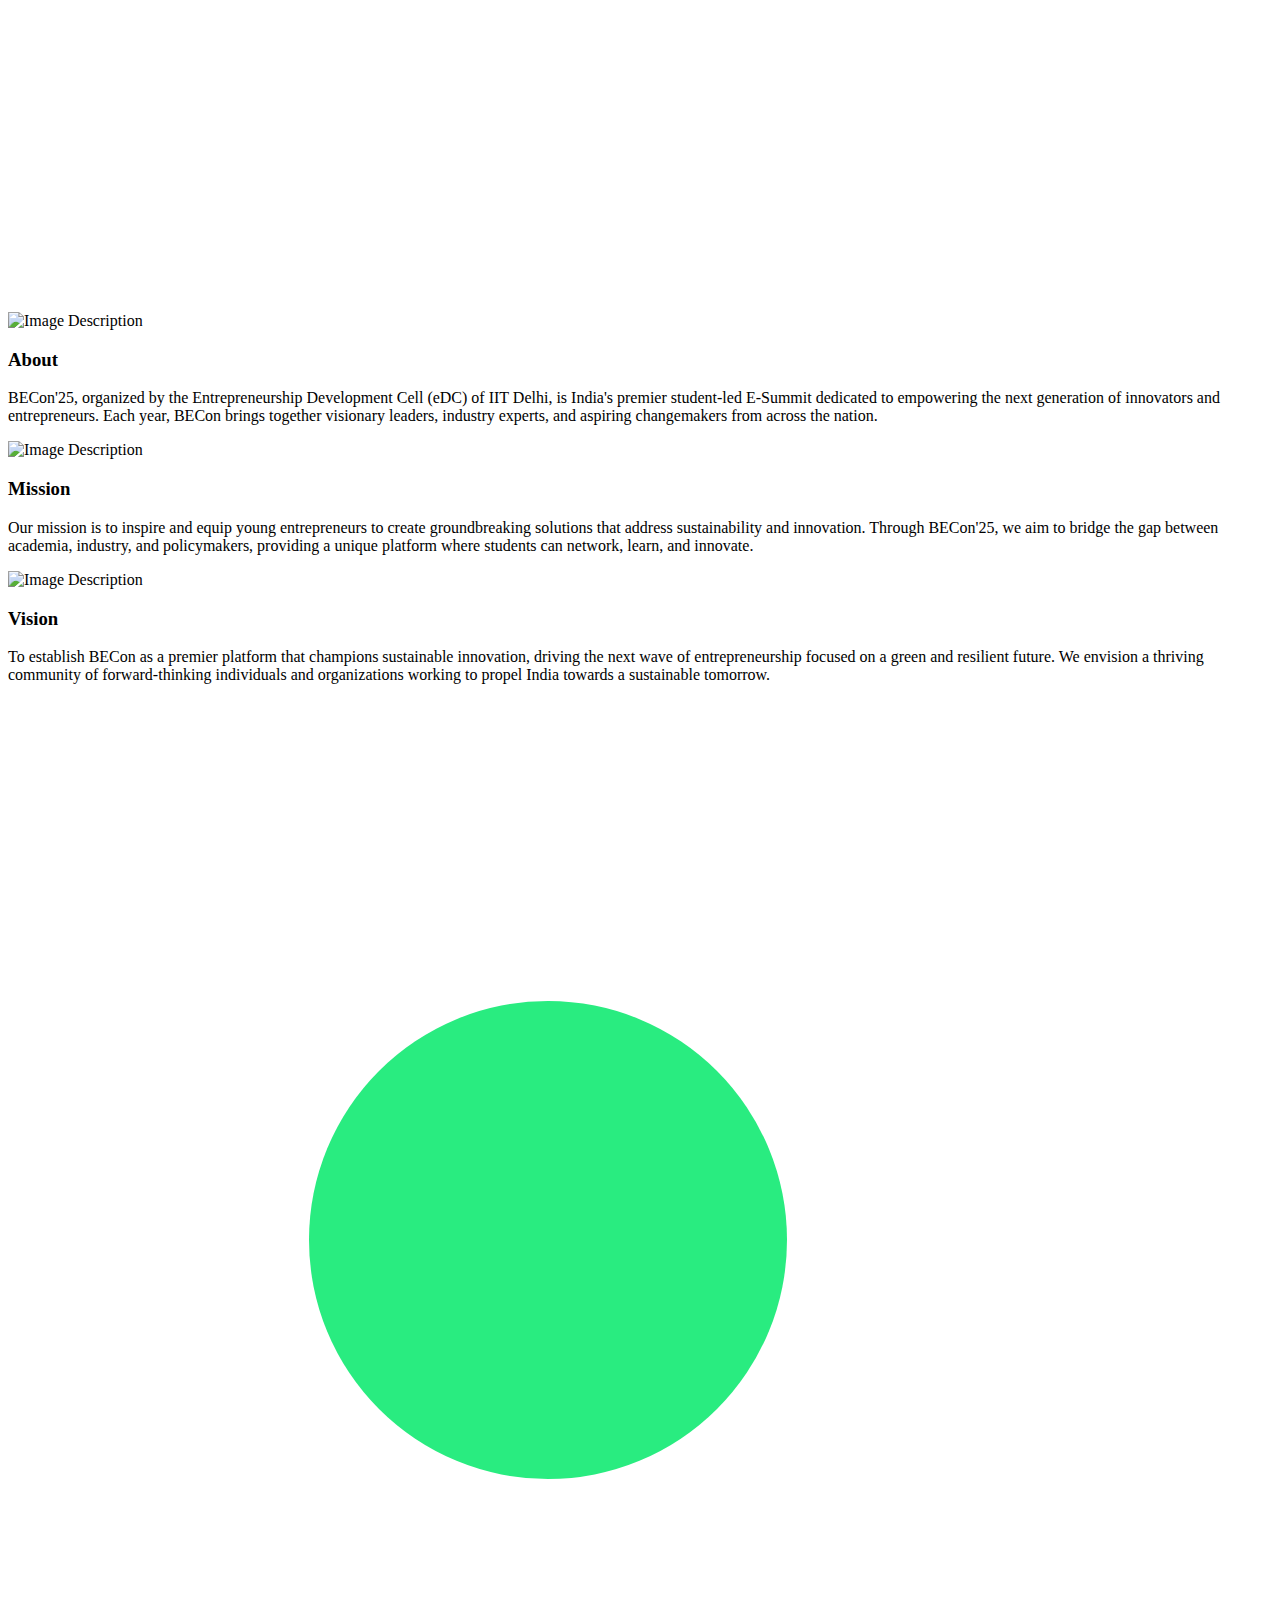
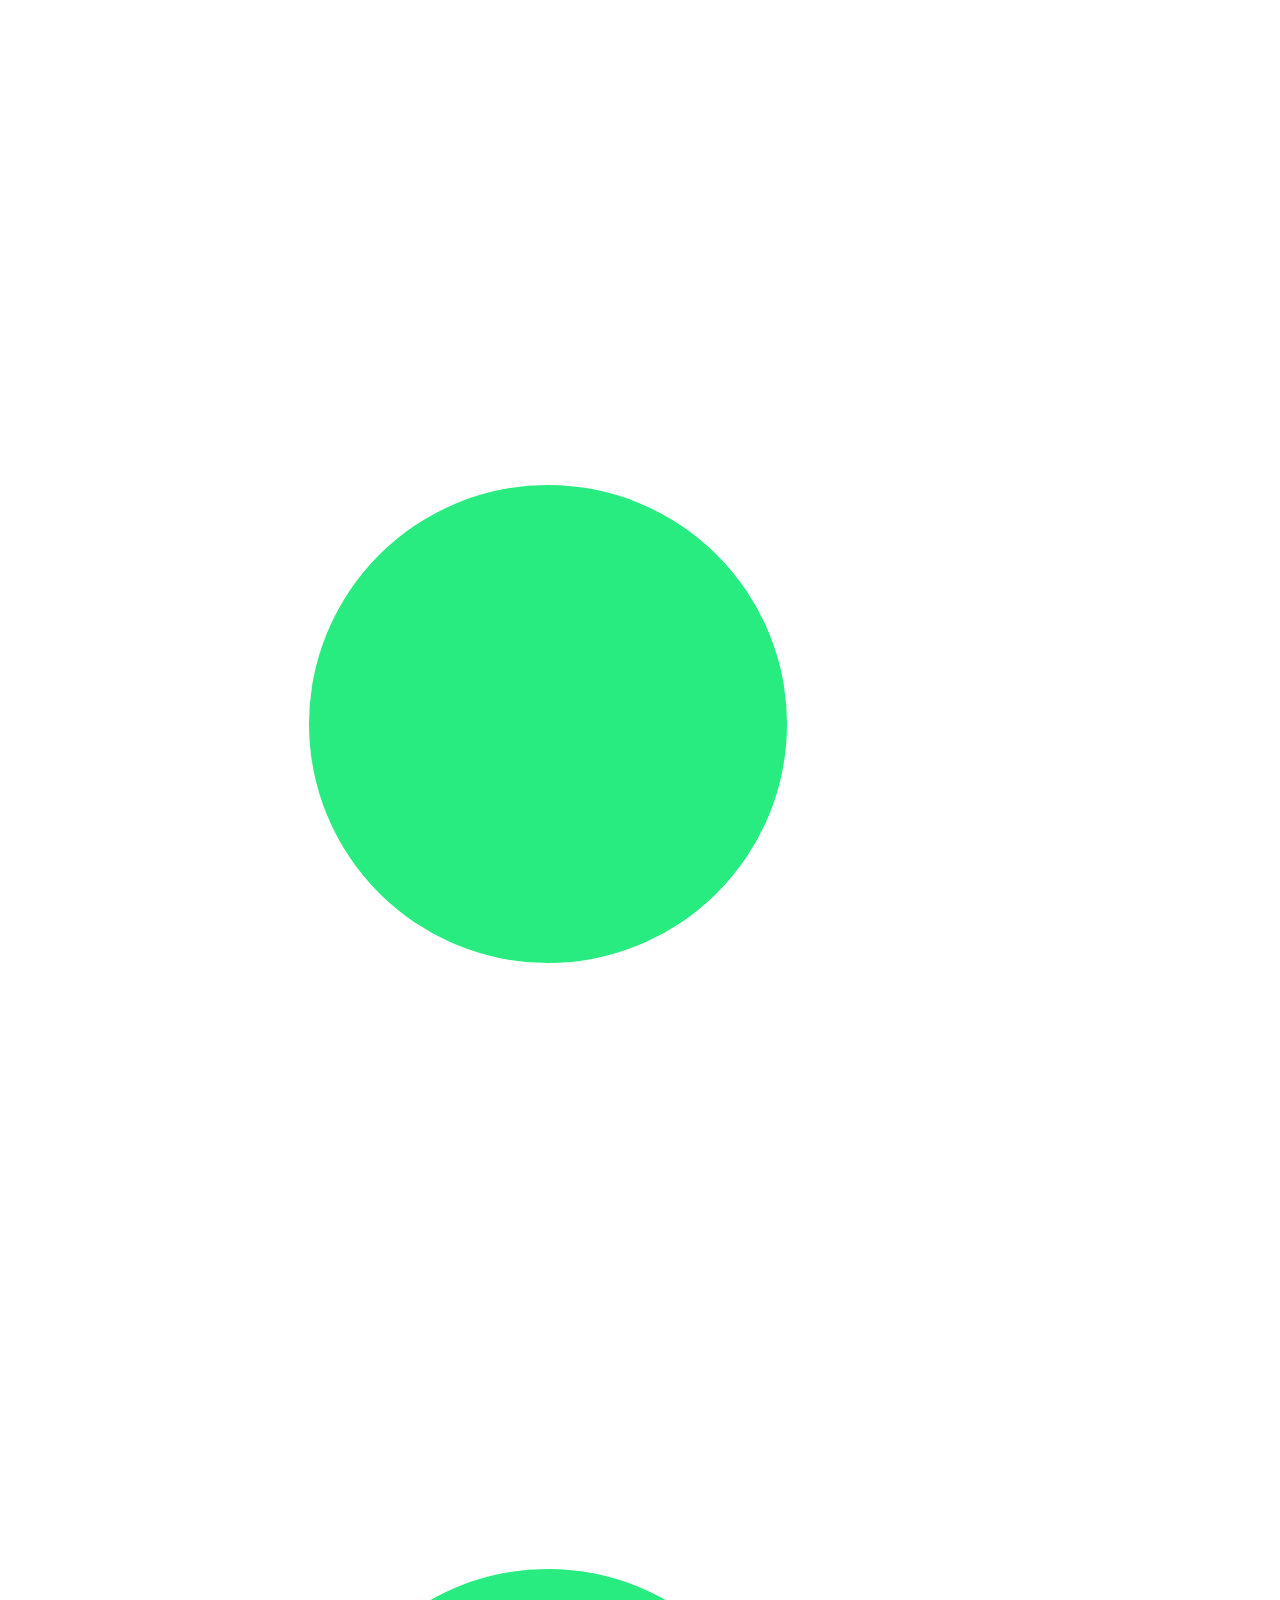
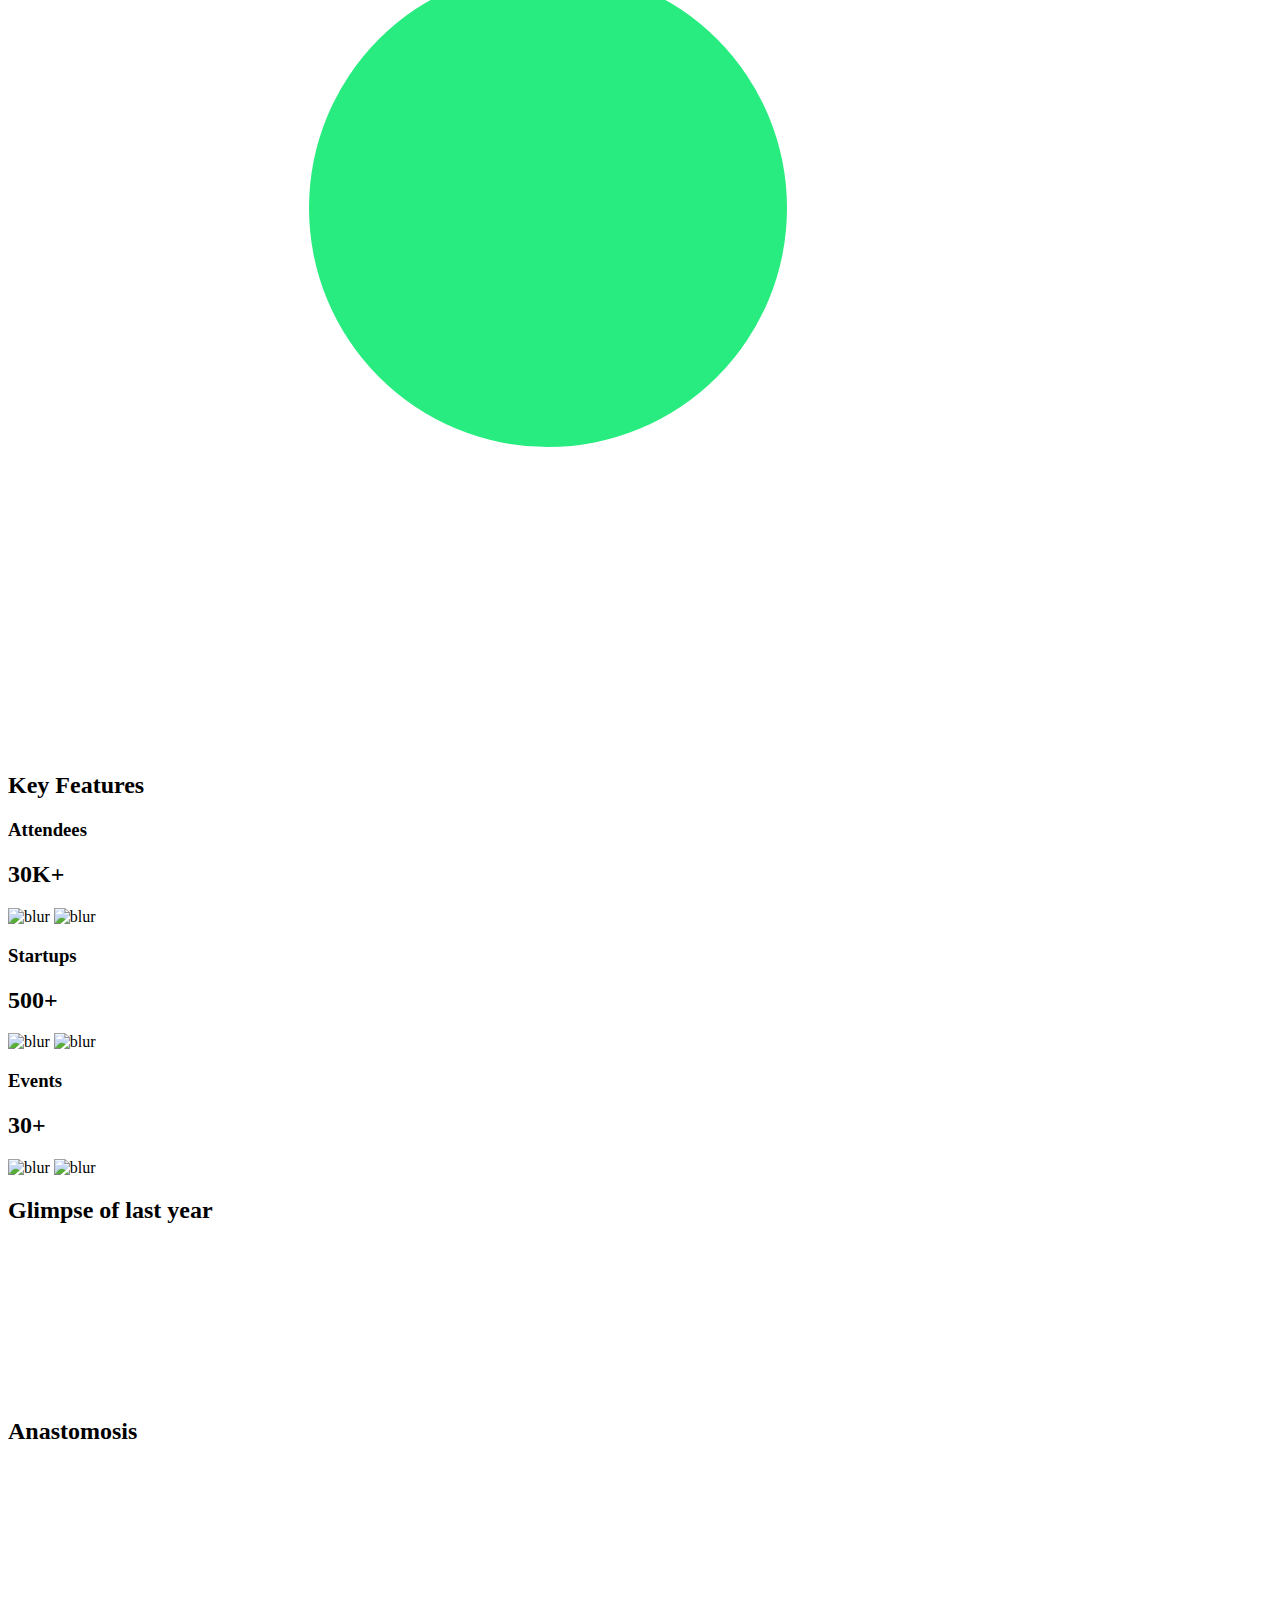
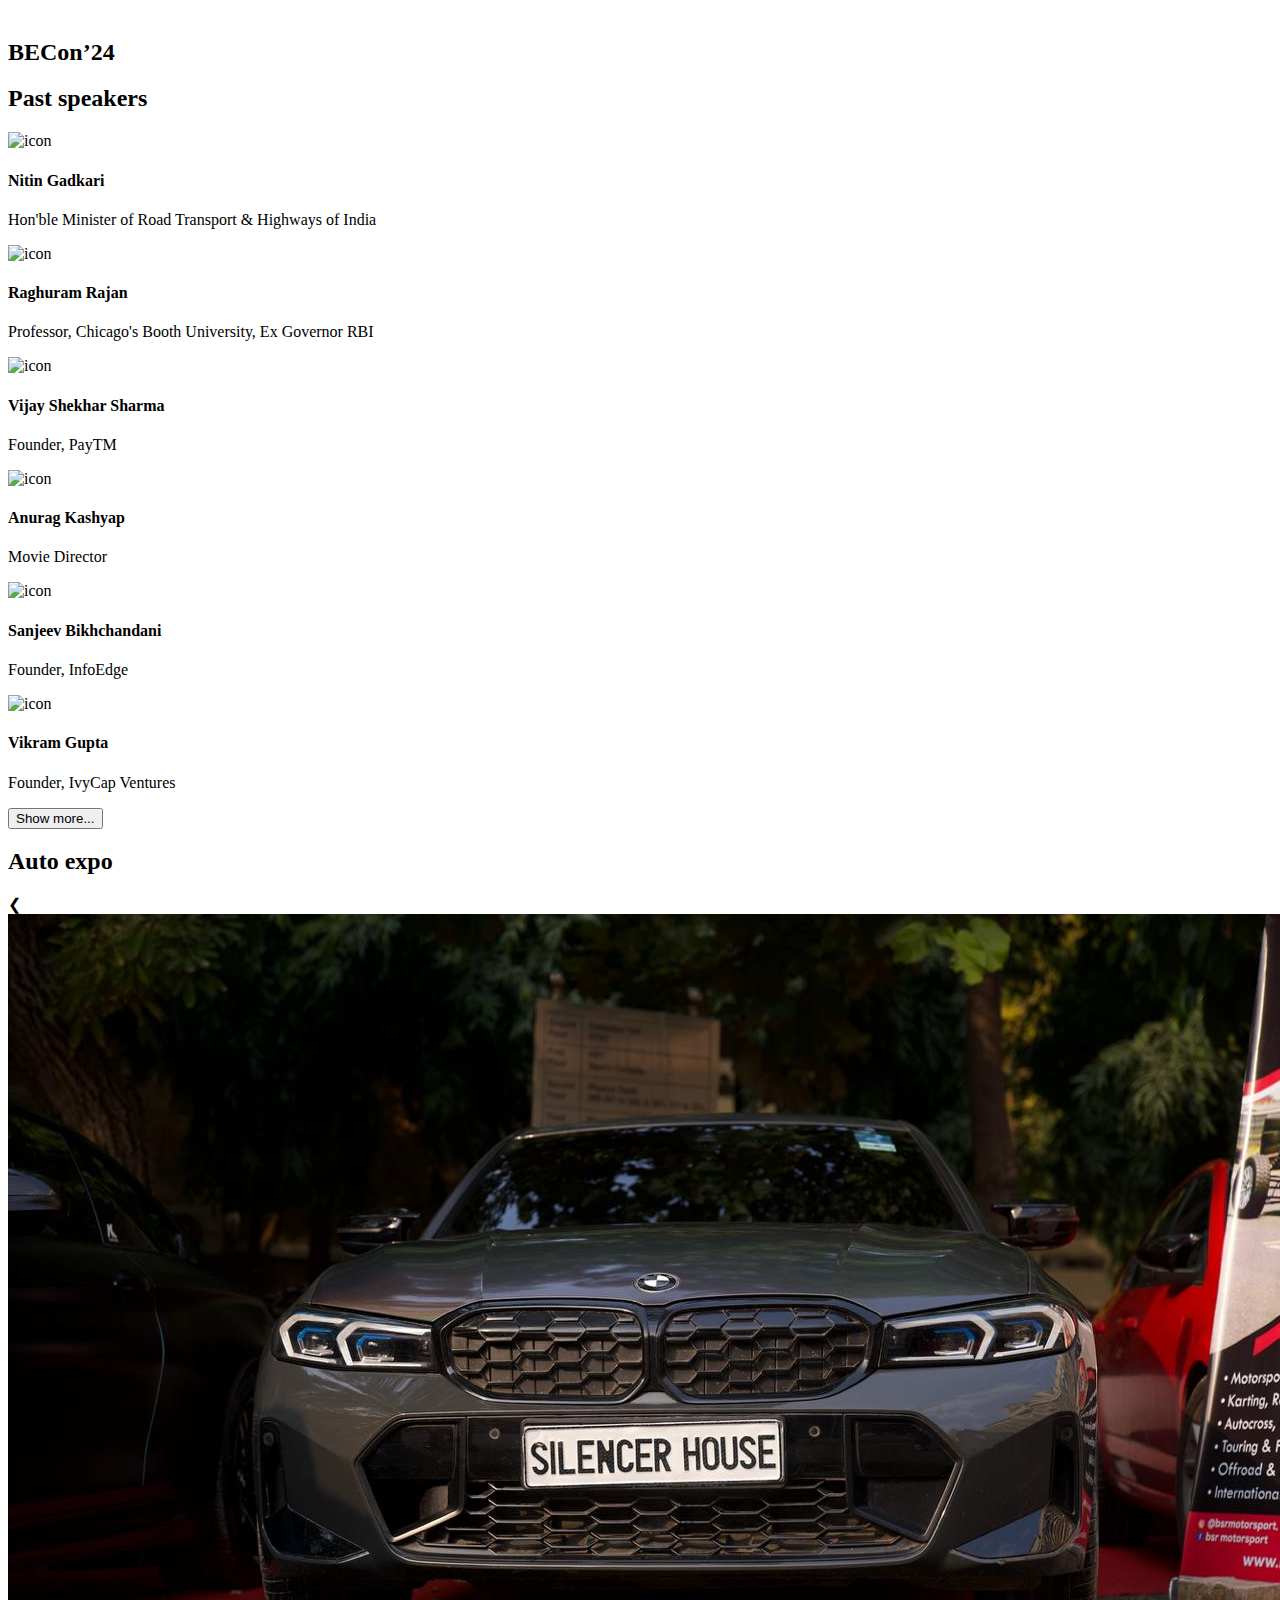
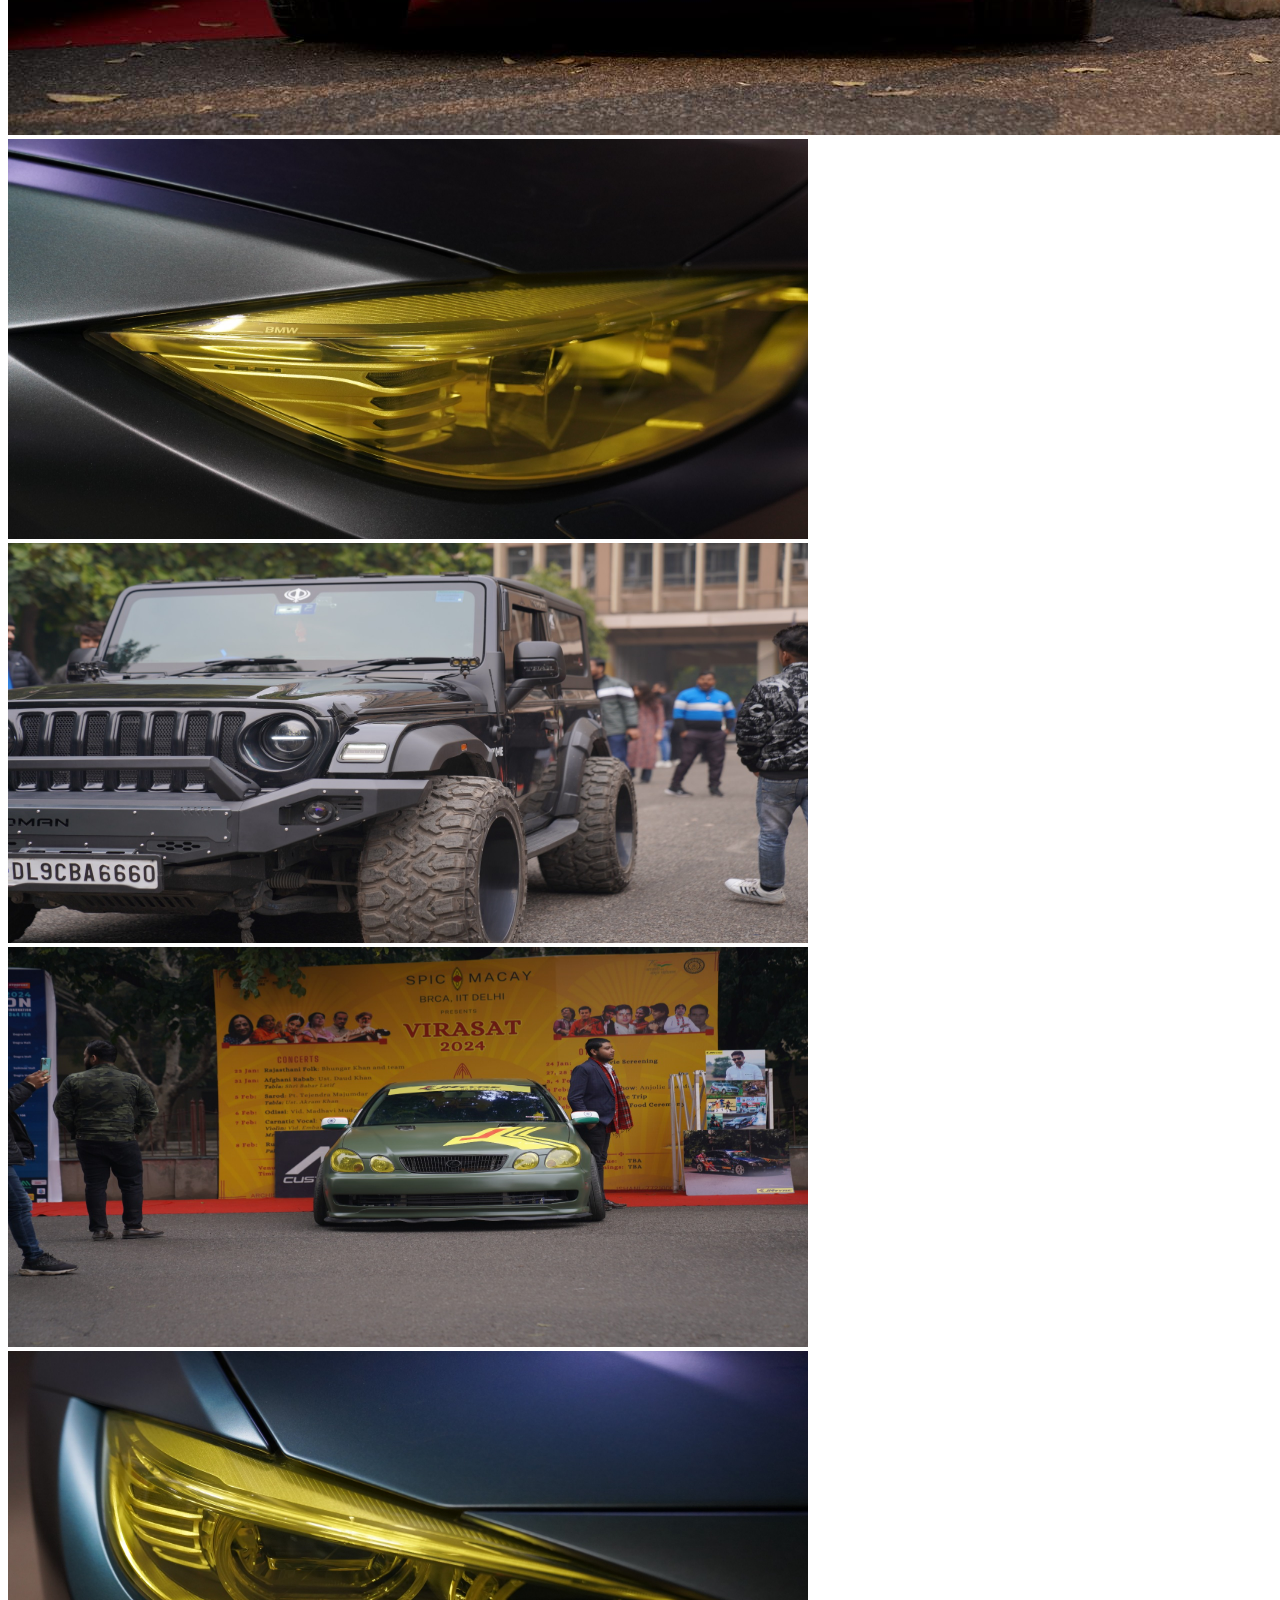
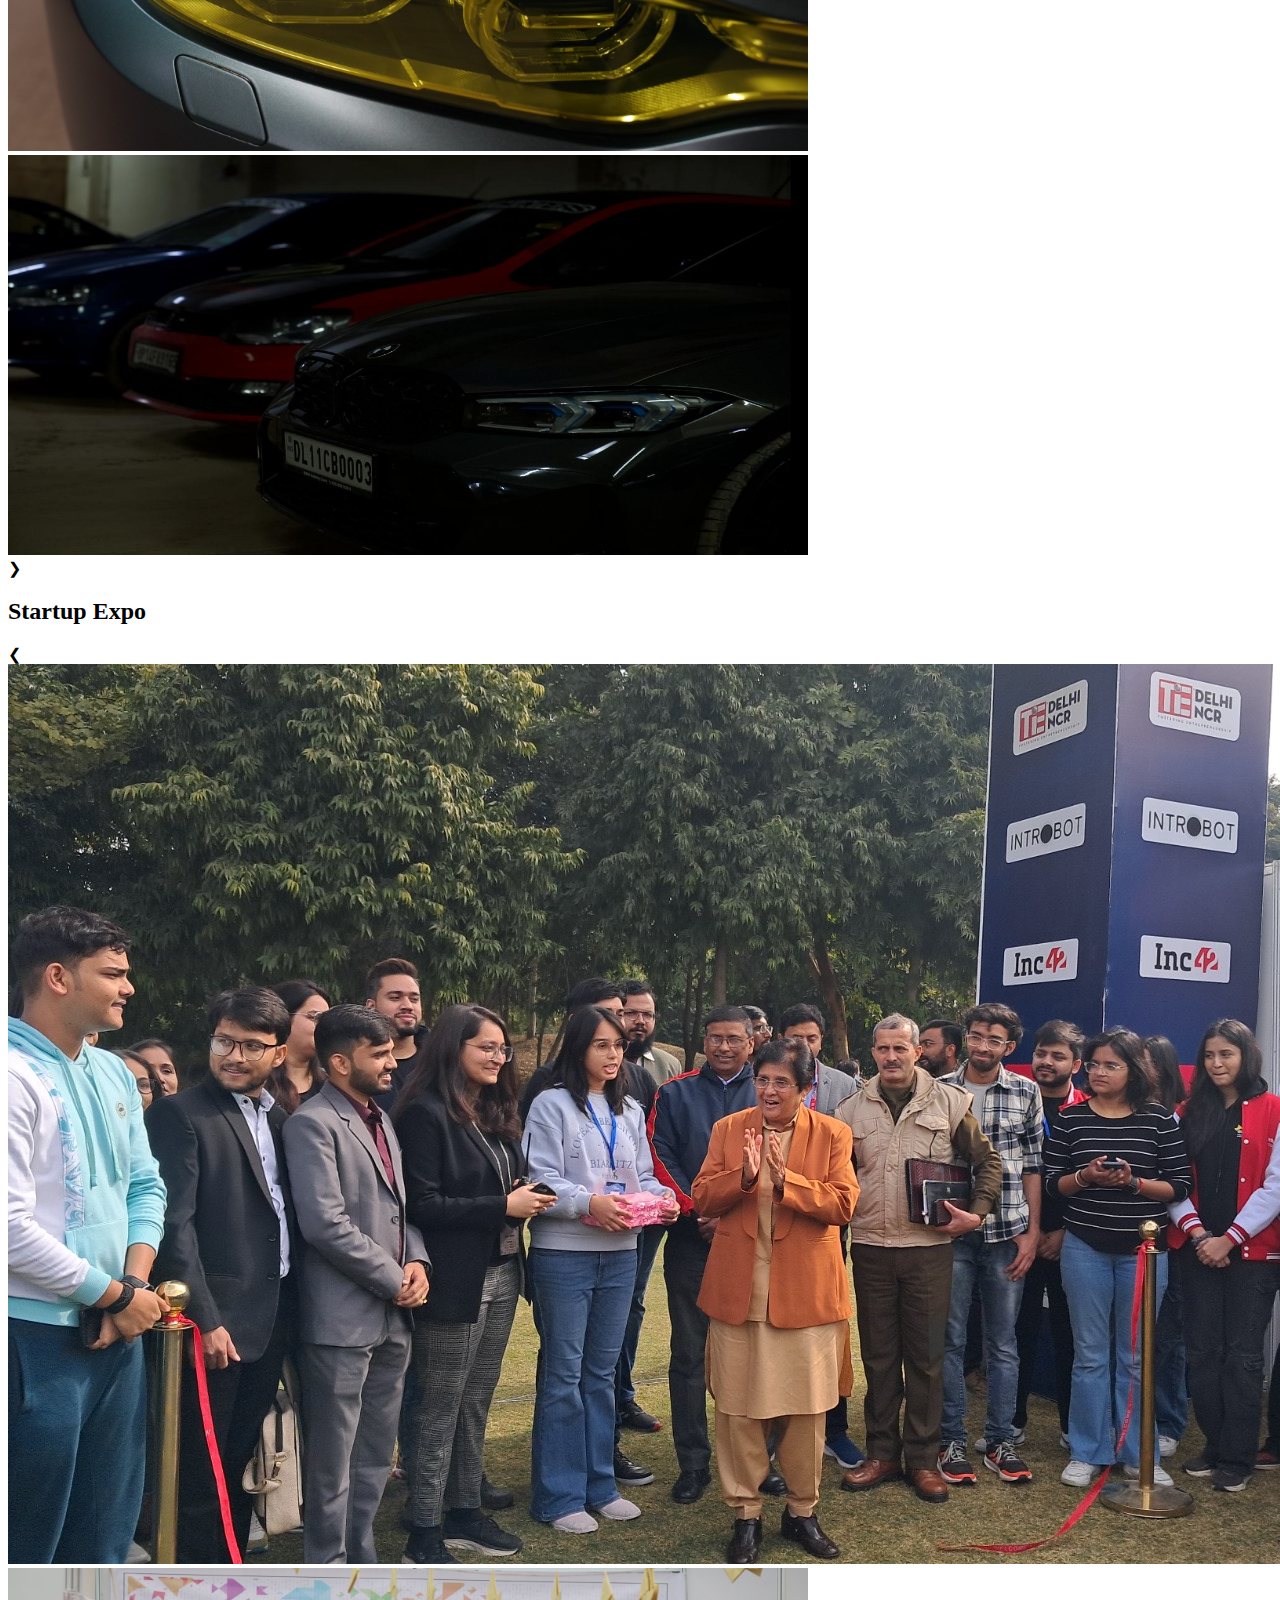
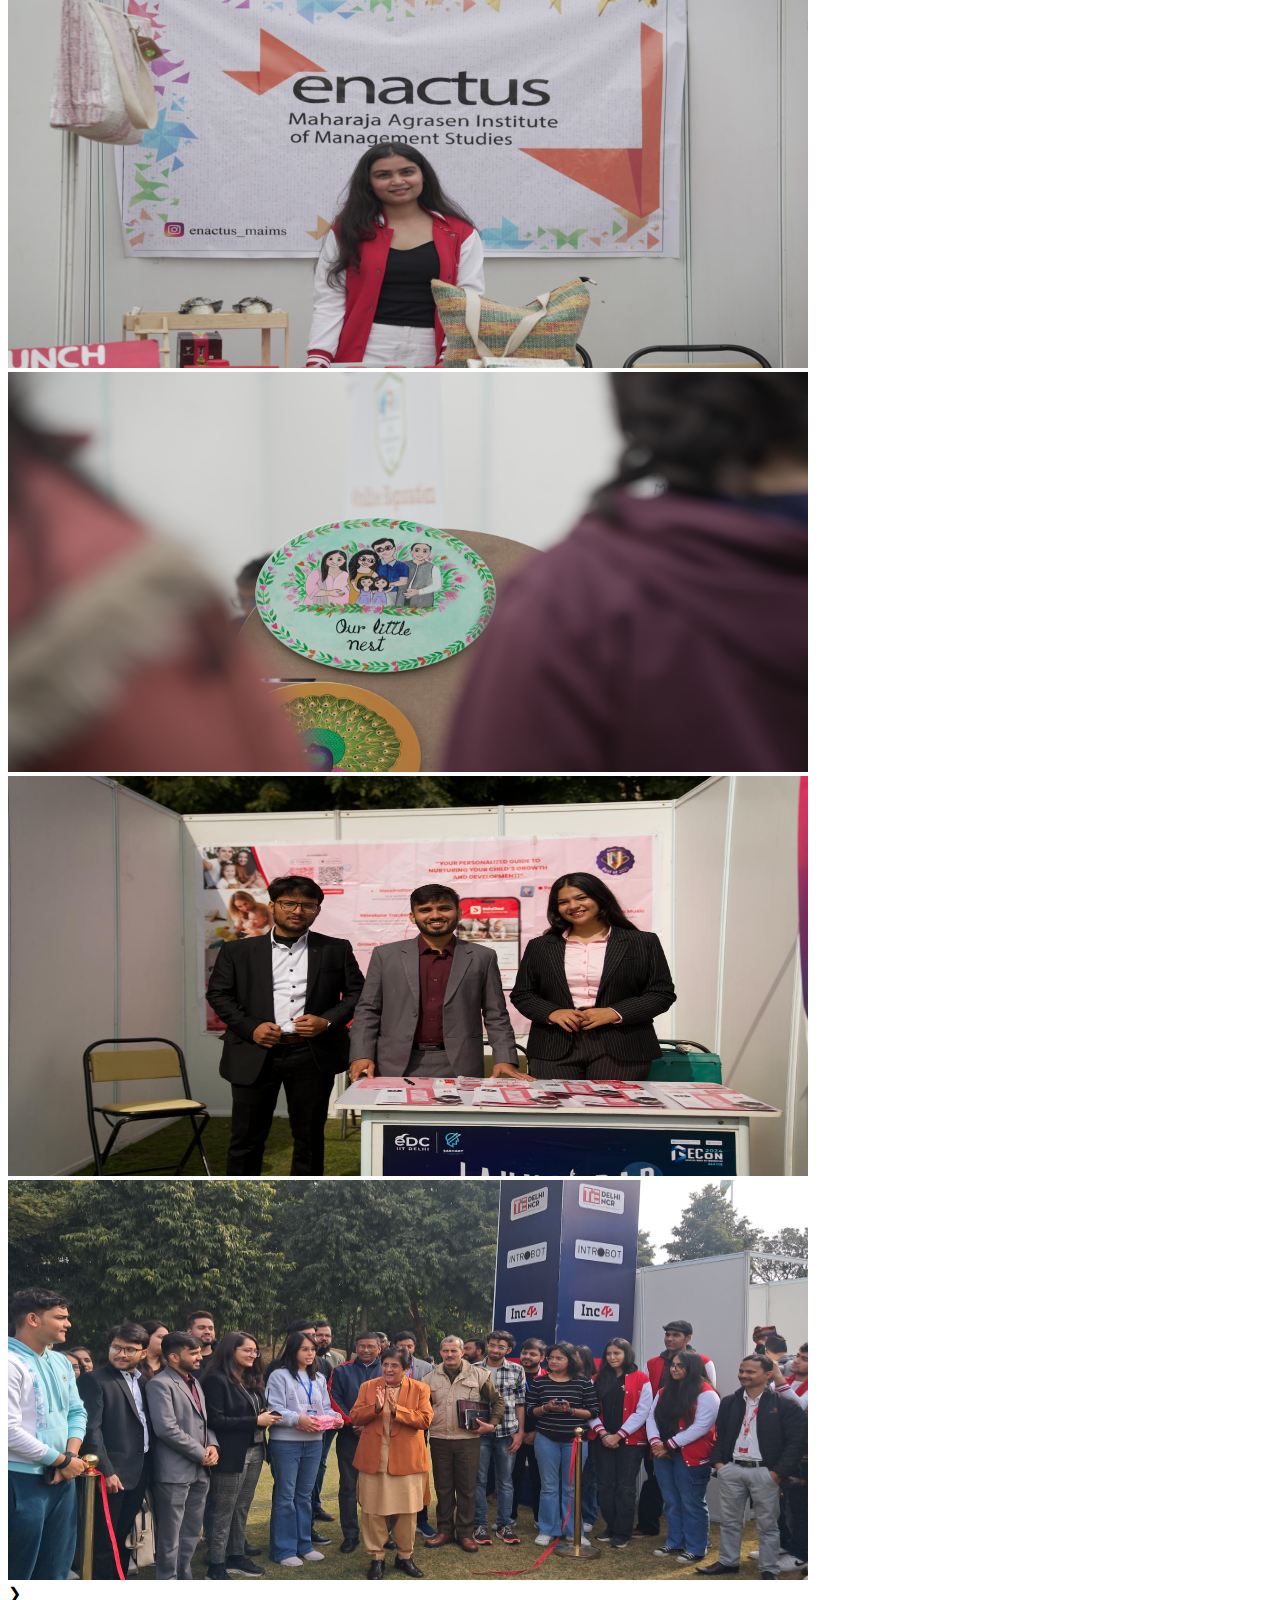
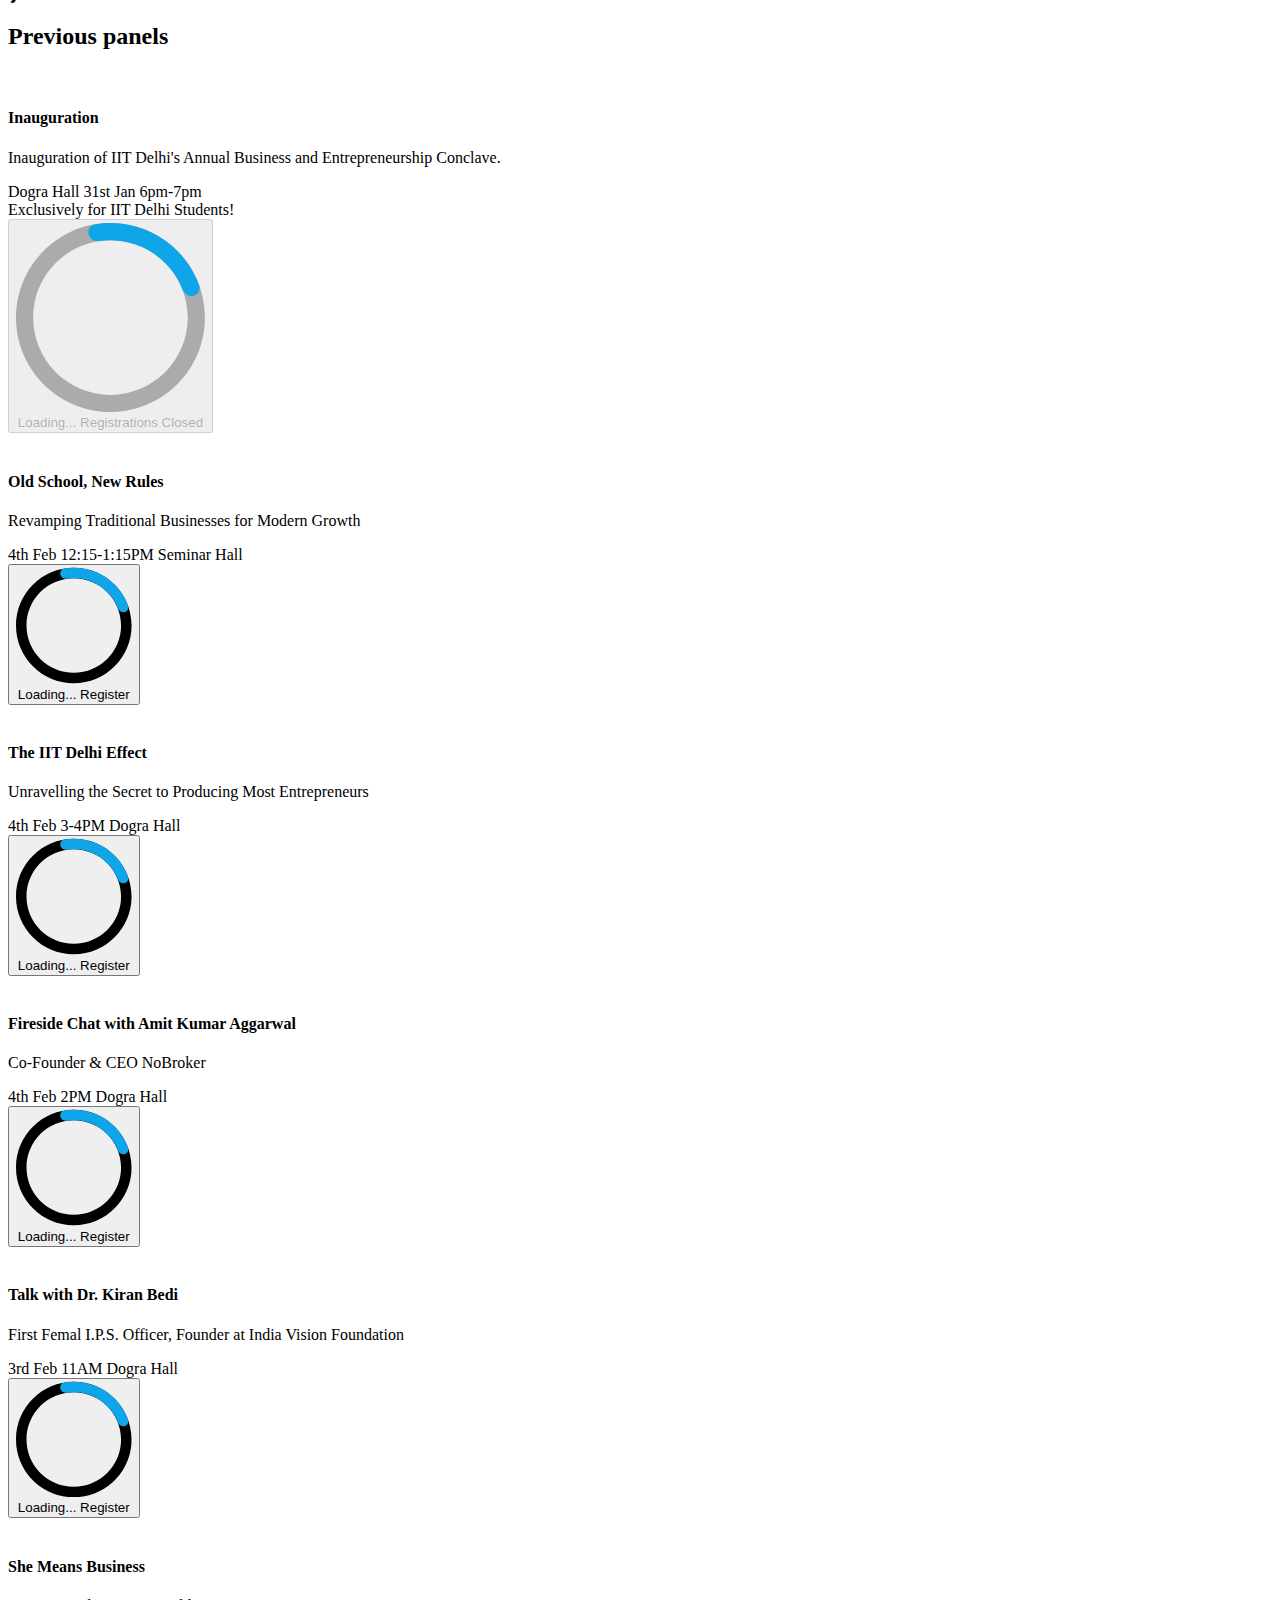
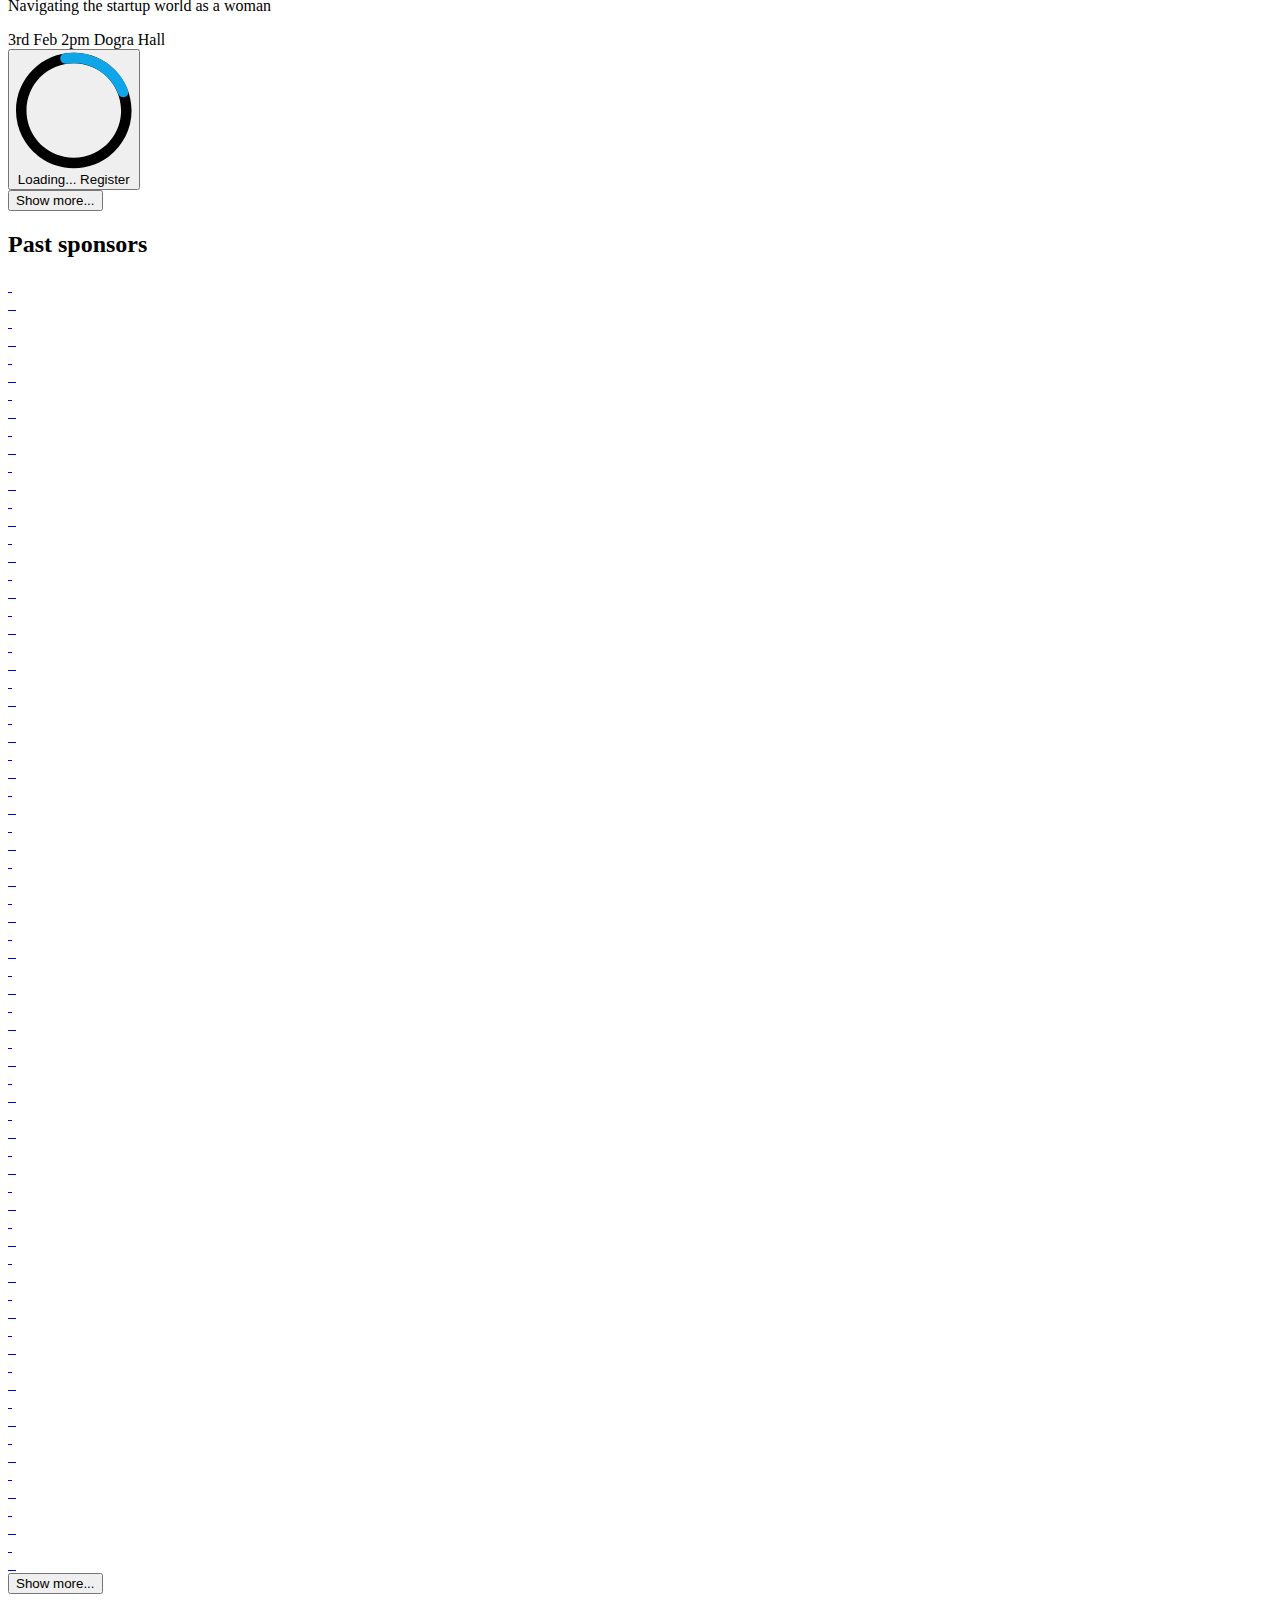
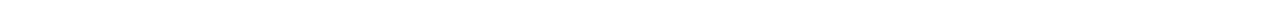
==== commit 524e47e9: "changes" ====
--- a/src/index.html
+++ b/src/index.html
@@ -4,6 +4,7 @@
 <head>
   <!-- Google tag (gtag.js) -->
   <script async src="https://www.googletagmanager.com/gtag/js?id=G-S4C4P209W9"></script>
+  <script src="https://code.jquery.com/jquery-3.6.0.min.js"></script> <!-- Ensure jQuery is loaded -->
   <script>
     window.dataLayer = window.dataLayer || [];
     function gtag() {
@@ -41,7 +42,7 @@
 
   <main>
     <!-- ===== Hero Section Start ===== -->
-    <section id="home " class="relative overflow-hidden z-10 pt-35 md:pt-40 xl:pt-45 h-screen">
+    <section id="home " class="relative overflow-hidden z-10 pt-35 md:pt-40 xl:pt-25 h-screen bg-black">
       <!-- Hero Content -->
 
 
@@ -57,7 +58,11 @@
             </span>
           </div> -->
           <div class="mt-5 mb-12">
-            <img class="mx-auto max-h-80" src="./images/hero/BeconLogo.webp" alt="hero" />
+            <video autoplay muted loop>
+              <source src="./images/Schedule/logo_video.mp4" type="video/mp4">
+              Your browser does not support the video tag.
+          </video>
+            <!-- <img class="mx-auto max-h-80" src="./images/hero/BeconLogo.webp" alt="hero" /> -->
           </div>
           
           <!-- <div class="gap-4 justify-center" id="heroButtonLogin">
@@ -99,57 +104,60 @@
     
 
     <!-- ===== Custom Section Start ===== -->
-    <section id="custom" class="pt-17.5 lg:pt-22.5 xl:pt-27.5">
-
-
+    <section id="custom"   class="pt-17.5 mb-10 lg:pt-22.5 xl:pt-27.5 bg-cover bg-center bg-no-repeat bg-[url('https://images.pexels.com/photos/20376391/pexels-photo-20376391/free-photo-of-neptune-in-the-shadows.jpeg?auto=compress&cs=tinysrgb&w=800&lazy=load')]">
+
+
+      
 
 
 
       <div class="max-w-[1222px] mx-auto px-4 sm:px-8 xl:px-0">
 
 
-
+<!-- 
         <div class="wow fadeInUp mb-17.5 text-center">
           <h2 class="text-white text-2xl font-extrabold sm:text-4xl xl:text-heading-2">
-            XYZ
+a
           </h2>
-        </div>
+        </div> -->
     
         <!-- First Image Left, Text Right -->
         <div class="flex flex-col md:flex-row gap-8 items-center mb-10">
-          <div class="md:w-1/2">
-            <img src="C:/Users/akshi/OneDrive/Pictures/Screenshots/photo.png" alt="Image Description" class="w-full rounded-lg" />
-          </div>
-          <div class="md:w-1/2 text-white">
+          <div class="md:w-1/2 mb-10">
+            <img src="C:/Users/akshi/OneDrive/Pictures/Screenshots/photo.png" alt="Image Description" class=" mx-30 w-1/2 h-auto rounded-lg" />
+          </div>
+          <div class="md:w-1/2 text-white mb-10">
             <h3 class="text-xl font-bold">About </h3>
-            <p class="mt-4">
-              Your descriptive text goes here. Explain more about the section or provide relevant information.
+            <p class="mt-4 text-xs" >
+              BECon'25, organized by the Entrepreneurship Development Cell (eDC) of IIT Delhi, is India's premier student-led E-Summit dedicated to empowering the next generation of innovators and entrepreneurs. Each year, BECon brings together visionary leaders, industry experts, and aspiring changemakers from across the nation.
+
             </p>
           </div>
         </div>
 
         <!-- Second Text Left, Image Right -->
         <div class="flex flex-col md:flex-row-reverse gap-8 items-center mb-10">
-          <div class="md:w-1/2">
-            <img src="C:/Users/akshi/OneDrive/Pictures/Screenshots/photo.png" alt="Image Description" class="w-full rounded-lg" />
-          </div>
-          <div class="md:w-1/2 text-white">
+          <div class="md:w-1/2 mb-10">
+            <img src="C:/Users/akshi/OneDrive/Pictures/Screenshots/photo.png" alt="Image Description" class=" mx-50 w-1/2 h-auto rounded-lg" />
+          </div>
+          <div class="md:w-1/2 text-white mb-10">
             <h3 class="text-xl font-bold">Mission</h3>
-            <p class="mt-4">
-              Your descriptive text goes here. Explain more about the section or provide relevant information.
+            <p class="mt-4 text-xs">
+              Our mission is to inspire and equip young entrepreneurs to create groundbreaking solutions that address sustainability and innovation. Through BECon'25, we aim to bridge the gap between academia, industry, and policymakers, providing a unique platform where students can network, learn, and innovate.
             </p>
           </div>
         </div>
+        
 
         <!-- Third Image Left, Text Right -->
-        <div class="flex flex-col md:flex-row gap-8 items-center mb-10">
-          <div class="md:w-1/2">
-            <img src="C:/Users/akshi/OneDrive/Pictures/Screenshots/photo.png" alt="Image Description" class="w-full rounded-lg" />
-          </div>
-          <div class="md:w-1/2 text-white">
+        <div class="flex flex-col  md:flex-row gap-8 items-center mb-10 ">
+          <div class="md:w-1/2 mb-10">
+            <img src="C:/Users/akshi/OneDrive/Pictures/Screenshots/photo.png" alt="Image Description" class=" mx-30 w-1/2 h-auto rounded-lg" />
+          </div>
+          <div class="md:w-1/2 text-white mb-10">
             <h3 class="text-xl font-bold">Vision</h3>
-            <p class="mt-4">
-              Your descriptive text goes here. Explain more about the section or provide relevant information.
+            <p class="mt-4 text-xs">
+              To establish BECon as a premier platform that champions sustainable innovation, driving the next wave of entrepreneurship focused on a green and resilient future. We envision a thriving community of forward-thinking individuals and organizations working to propel India towards a sustainable tomorrow.
             </p>
           </div>
         </div>
@@ -169,13 +177,13 @@
         <div class="relative top-18">
           <div class="absolute -z-10 pointer-events-none inset-0 overflow-hidden -my-55">
             <div class="absolute left-1/2 -translate-x-1/2 top-0">
-              <img loading="lazy" src="./images/blur/blur-13.svg" alt="blur" class="max-w-none" />
+              <img loading="lazy" src="./images/blur/blur-14.svg" alt="blur" class="max-w-none" />
             </div>
             <div class="absolute left-1/2 -translate-x-1/2 top-0">
               <img loading="lazy" src="./images/blur/blur-14.svg" alt="blur" class="max-w-none" />
             </div>
             <div class="absolute left-1/2 -translate-x-1/2 top-0">
-              <img loading="lazy" src="./images/blur/blur-15.svg" alt="blur" class="max-w-none" />
+              <img loading="lazy" src="./images/blur/blur-14.svg" alt="blur" class="max-w-none" />
             </div>
           </div>
           <div
@@ -300,51 +308,49 @@
     
     <section class="content-section" data-scroll>
       <figure class="figure"><video autoplay muted loop>
-        <source src="./images/Schedule/2.mp4" type="video/mp4" >
+        <source src="./images/video/11.mp4" type="video/mp4" >
 
         
   </video></figure>
       <div class="content">
         <header class="header">
-          <div class="subheading">All-Old Techniques</div>
+          <!-- <div class="subheading">All-Old Techniques</div> -->
           <h2 class="heading">Anastomosis</h2>
         </header>
         <p class="paragraph">
-          Lorem ipsum, dolor sit amet consectetur adipisicing elit. Laborum nisi illum rem recusandae. Tempore consequuntur nihil cumque quis nam deserunt earum atque et ullam facere accusamus cum natus, autem numquam.
+          <!-- Lorem ipsum, dolor sit amet consectetur adipisicing elit. Laborum nisi illum rem recusandae. Tempore consequuntur nihil cumque quis nam deserunt earum atque et ullam facere accusamus cum natus, autem numquam. -->
         </p>
       </div>
     </section>
     
-    <section class="content-section" data-scroll>
+    <!-- <section class="content-section" data-scroll>
       <figure class="figure"><video autoplay muted loop>
-        <source src="./images/Schedule/1.mp4" type="video/mp4" >
+        <source src="./images/video/11.mp4" type="video/mp4" >
 
         
   </video></figure>
       <div class="content">
         <header class="header">
-          <div class="subheading">All-Old Techniques</div>
           <h2 class="heading">Regional</h2>
         </header>
         <p class="paragraph">
-          Lorem ipsum, dolor sit amet consectetur adipisicing elit. Laborum nisi illum rem recusandae. Tempore consequuntur nihil cumque quis nam deserunt earum atque et ullam facere accusamus cum natus, autem numquam.
         </p>
       </div>
-    </section>
+    </section> -->
     
     <section class="content-section" data-scroll>
       <figure class="figure"><video autoplay muted loop>
-        <source src="./images/Schedule/2.mp4" type="video/mp4" >
+        <source src="./images/video/22.mp4" type="video/mp4" >
 
         
   </video></figure>
       <div class="content">
         <header class="header">
-          <div class="subheading">All-Old Techniques</div>
-          <h2 class="heading">Becon after movie</h2>
+          <!-- <div class="subheading">All-Old Techniques</div> -->
+          <h2 class="heading">BECon’24</h2>
         </header>
         <p class="paragraph">
-          Lorem ipsum, dolor sit amet consectetur adipisicing elit. Laborum nisi illum rem recusandae. Tempore consequuntur nihil cumque quis nam deserunt earum atque et ullam facere accusamus cum natus, autem numquam.
+          <!-- Lorem ipsum, dolor sit amet consectetur adipisicing elit. Laborum nisi illum rem recusandae. Tempore consequuntur nihil cumque quis nam deserunt earum atque et ullam facere accusamus cum natus, autem numquam. -->
         </p>
       </div>
     </section>
@@ -497,1014 +503,82 @@
 
     <!-- ====== Sponsors Section Start -->
     <section id="sponsors" class="wow fadeInUp relative overflow-hidden pt-17.5 lg:pt-22.5 xl:pt-27.5">
-      <div class="max-w-[1104px] mx-auto px-4 sm:px-8 xl:px-0">
-        <div class="wow fadeInUp text-center mb-17.5">
-          <h2 class="text-white text-2xl font-extrabold sm:text-4xl xl:text-heading-2">
+      <div class="max-w-[1104px] mx-auto px-4 sm:px-8 xl:px-0 mb-2">
+        <div class="wow fadeInUp text-center mb-50">
+          <h2 class="text-white text-2xl font-extrabold sm:text-4xl xl:text-heading-2 ">
             Auto expo
           </h2>
         </div>
-        <div class="relative overflow-hidden z-10">
-          <span
-            class="max-w-[128px] w-full h-[37px] block inset-0 pointer-events-none absolute z-10 left-0 top-1/2 -translate-y-1/2 bg-gradient-to-l from-dark/0 to-dark/100"></span>
-          <span
-            class="max-w-[128px] w-full h-[37px] block inset-0 pointer-events-none absolute z-10 left-auto top-1/2 -translate-y-1/2 bg-gradient-to-r from-dark/0 to-dark/100"></span>
-          <div class="swiper clients-carousel">
-            <div class="swiper-wrapper items-center select-none !ease-linear">
-              <div class="swiper-slide !w-auto">
-                <a class="overflow-hidden relative rounded-lg h-50 w-50 p-2 flex justify-center items-center cta-box-gradient bg-dark z-999"
-                  href="https://www.adityabirla.com/" target="_blank">
-                  <img loading="lazy" src="./images/sponsors/adityabirla.png" alt="client" class="w-full" />
-                  <!-- bg shapes -->
-                  <span class="absolute bottom-0 left-0 -z-1"><img loading="lazy" src="./images/cta/grid.svg"
-                      alt="grid" /></span>
-                  <div class="absolute -z-10 pointer-events-none inset-0 overflow-hidden">
-                    <span class="absolute left-1/2 bottom-0 -translate-x-1/2 -z-1">
-                      <img loading="lazy" src="./images/blur/blur-22.svg" alt="blur" class="max-w-none" />
-                    </span>
-                    <span class="absolute left-1/2 bottom-0 -translate-x-1/2 -z-1">
-                      <img loading="lazy" src="./images/blur/blur-23.svg" alt="blur" class="max-w-none" />
-                    </span>
-                    <span class="absolute left-1/2 bottom-0 -translate-x-1/2 -z-1">
-                      <img loading="lazy" src="./images/blur/blur-24.svg" alt="blur" class="max-w-none" />
-                    </span>
-                  </div>
-
-                  <!-- stars -->
-                  <div
-                    class="max-w-[482px] w-full h-60 overflow-hidden absolute -z-1 -bottom-25 left-1/2 -translate-x-1/2">
-                    <div class="stars"></div>
-                    <div class="stars2"></div>
-                  </div>
-                </a>
-              </div>
-              <div class="swiper-slide !w-auto">
-                <a class="overflow-hidden relative rounded-lg h-50 w-50 p-2 flex justify-center items-center cta-box-gradient bg-dark z-999"
-                  href="https://mastersunion.org/" target="_blank">
-                  <img loading="lazy" src="./images/sponsors/masters union.png" alt="client" class="w-full" />
-                  <!-- bg shapes -->
-                  <span class="absolute bottom-0 left-0 -z-1"><img loading="lazy" src="./images/cta/grid.svg"
-                      alt="grid" /></span>
-                  <div class="absolute -z-10 pointer-events-none inset-0 overflow-hidden">
-                    <span class="absolute left-1/2 bottom-0 -translate-x-1/2 -z-1">
-                      <img loading="lazy" src="./images/blur/blur-22.svg" alt="blur" class="max-w-none" />
-                    </span>
-                    <span class="absolute left-1/2 bottom-0 -translate-x-1/2 -z-1">
-                      <img loading="lazy" src="./images/blur/blur-23.svg" alt="blur" class="max-w-none" />
-                    </span>
-                    <span class="absolute left-1/2 bottom-0 -translate-x-1/2 -z-1">
-                      <img loading="lazy" src="./images/blur/blur-24.svg" alt="blur" class="max-w-none" />
-                    </span>
-                  </div>
-
-                  <!-- stars -->
-                  <div
-                    class="max-w-[482px] w-full h-60 overflow-hidden absolute -z-1 -bottom-25 left-1/2 -translate-x-1/2">
-                    <div class="stars"></div>
-                    <div class="stars2"></div>
-                  </div>
-                </a>
-              </div>
-              <div class="swiper-slide !w-auto">
-                <a class="overflow-hidden relative rounded-lg h-50 w-50 p-2 flex justify-center items-center cta-box-gradient bg-dark z-999"
-                  href="https://www.firstnaukri.com/" target="_blank">
-                  <img loading="lazy" src="./images/sponsors/Firstnaukri_Logo.png" alt="client" class="w-full" />
-                  <!-- bg shapes -->
-                  <span class="absolute bottom-0 left-0 -z-1"><img loading="lazy" src="./images/cta/grid.svg"
-                      alt="grid" /></span>
-                  <div class="absolute -z-10 pointer-events-none inset-0 overflow-hidden">
-                    <span class="absolute left-1/2 bottom-0 -translate-x-1/2 -z-1">
-                      <img loading="lazy" src="./images/blur/blur-22.svg" alt="blur" class="max-w-none" />
-                    </span>
-                    <span class="absolute left-1/2 bottom-0 -translate-x-1/2 -z-1">
-                      <img loading="lazy" src="./images/blur/blur-23.svg" alt="blur" class="max-w-none" />
-                    </span>
-                    <span class="absolute left-1/2 bottom-0 -translate-x-1/2 -z-1">
-                      <img loading="lazy" src="./images/blur/blur-24.svg" alt="blur" class="max-w-none" />
-                    </span>
-                  </div>
-
-                  <!-- stars -->
-                  <div
-                    class="max-w-[482px] w-full h-60 overflow-hidden absolute -z-1 -bottom-25 left-1/2 -translate-x-1/2">
-                    <div class="stars"></div>
-                    <div class="stars2"></div>
-                  </div>
-                </a>
-              </div>
-              <div class="swiper-slide !w-auto">
-                <a class="overflow-hidden relative rounded-lg h-50 w-50 p-2 flex justify-center items-center cta-box-gradient bg-dark z-999"
-                  href="https://www.panscience.xyz/" target="_blank">
-                  <img loading="lazy" src="./images/sponsors/PSI - Horizontal Logo.png" alt="client" class="w-full" />
-                  <!-- bg shapes -->
-                  <span class="absolute bottom-0 left-0 -z-1"><img loading="lazy" src="./images/cta/grid.svg"
-                      alt="grid" /></span>
-                  <div class="absolute -z-10 pointer-events-none inset-0 overflow-hidden">
-                    <span class="absolute left-1/2 bottom-0 -translate-x-1/2 -z-1">
-                      <img loading="lazy" src="./images/blur/blur-22.svg" alt="blur" class="max-w-none" />
-                    </span>
-                    <span class="absolute left-1/2 bottom-0 -translate-x-1/2 -z-1">
-                      <img loading="lazy" src="./images/blur/blur-23.svg" alt="blur" class="max-w-none" />
-                    </span>
-                    <span class="absolute left-1/2 bottom-0 -translate-x-1/2 -z-1">
-                      <img loading="lazy" src="./images/blur/blur-24.svg" alt="blur" class="max-w-none" />
-                    </span>
-                  </div>
-
-                  <!-- stars -->
-                  <div
-                    class="max-w-[482px] w-full h-60 overflow-hidden absolute -z-1 -bottom-25 left-1/2 -translate-x-1/2">
-                    <div class="stars"></div>
-                    <div class="stars2"></div>
-                  </div>
-                </a>
-              </div>
-              <div class="swiper-slide !w-auto">
-                <a class="overflow-hidden relative rounded-lg h-50 w-50 p-2 flex justify-center items-center cta-box-gradient bg-dark z-999"
-                  href="https://www.reslink.org/" target="_blank">
-                  <img loading="lazy" src="./images/sponsors/reslink.png" alt="client" class="w-full" />
-                  <!-- bg shapes -->
-                  <span class="absolute bottom-0 left-0 -z-1"><img loading="lazy" src="./images/cta/grid.svg"
-                      alt="grid" /></span>
-                  <div class="absolute -z-10 pointer-events-none inset-0 overflow-hidden">
-                    <span class="absolute left-1/2 bottom-0 -translate-x-1/2 -z-1">
-                      <img loading="lazy" src="./images/blur/blur-22.svg" alt="blur" class="max-w-none" />
-                    </span>
-                    <span class="absolute left-1/2 bottom-0 -translate-x-1/2 -z-1">
-                      <img loading="lazy" src="./images/blur/blur-23.svg" alt="blur" class="max-w-none" />
-                    </span>
-                    <span class="absolute left-1/2 bottom-0 -translate-x-1/2 -z-1">
-                      <img loading="lazy" src="./images/blur/blur-24.svg" alt="blur" class="max-w-none" />
-                    </span>
-                  </div>
-
-                  <!-- stars -->
-                  <div
-                    class="max-w-[482px] w-full h-60 overflow-hidden absolute -z-1 -bottom-25 left-1/2 -translate-x-1/2">
-                    <div class="stars"></div>
-                    <div class="stars2"></div>
-                  </div>
-                </a>
-              </div>
-              <div class="swiper-slide !w-auto">
-                <a class="overflow-hidden relative rounded-lg h-50 w-50 p-2 flex justify-center items-center cta-box-gradient bg-dark z-999"
-                  href="https://thinknow.com/" target="_blank">
-                  <img loading="lazy" src="./images/sponsors/thinknow.png" alt="client" class="w-full" />
-                  <!-- bg shapes -->
-                  <span class="absolute bottom-0 left-0 -z-1"><img loading="lazy" src="./images/cta/grid.svg"
-                      alt="grid" /></span>
-                  <div class="absolute -z-10 pointer-events-none inset-0 overflow-hidden">
-                    <span class="absolute left-1/2 bottom-0 -translate-x-1/2 -z-1">
-                      <img loading="lazy" src="./images/blur/blur-22.svg" alt="blur" class="max-w-none" />
-                    </span>
-                    <span class="absolute left-1/2 bottom-0 -translate-x-1/2 -z-1">
-                      <img loading="lazy" src="./images/blur/blur-23.svg" alt="blur" class="max-w-none" />
-                    </span>
-                    <span class="absolute left-1/2 bottom-0 -translate-x-1/2 -z-1">
-                      <img loading="lazy" src="./images/blur/blur-24.svg" alt="blur" class="max-w-none" />
-                    </span>
-                  </div>
-
-                  <!-- stars -->
-                  <div
-                    class="max-w-[482px] w-full h-60 overflow-hidden absolute -z-1 -bottom-25 left-1/2 -translate-x-1/2">
-                    <div class="stars"></div>
-                    <div class="stars2"></div>
-                  </div>
-                </a>
-              </div>
-              <div class="swiper-slide !w-auto">
-                <a class="overflow-hidden relative rounded-lg h-50 w-50 p-2 flex justify-center items-center cta-box-gradient bg-dark z-999"
-                  href="https://www.top-one-percent.com/" target="_blank">
-                  <img loading="lazy" src="./images/sponsors/top1percent.png" alt="client" class="w-full" />
-                  <!-- bg shapes -->
-                  <span class="absolute bottom-0 left-0 -z-1"><img loading="lazy" src="./images/cta/grid.svg"
-                      alt="grid" /></span>
-                  <div class="absolute -z-10 pointer-events-none inset-0 overflow-hidden">
-                    <span class="absolute left-1/2 bottom-0 -translate-x-1/2 -z-1">
-                      <img loading="lazy" src="./images/blur/blur-22.svg" alt="blur" class="max-w-none" />
-                    </span>
-                    <span class="absolute left-1/2 bottom-0 -translate-x-1/2 -z-1">
-                      <img loading="lazy" src="./images/blur/blur-23.svg" alt="blur" class="max-w-none" />
-                    </span>
-                    <span class="absolute left-1/2 bottom-0 -translate-x-1/2 -z-1">
-                      <img loading="lazy" src="./images/blur/blur-24.svg" alt="blur" class="max-w-none" />
-                    </span>
-                  </div>
-
-                  <!-- stars -->
-                  <div
-                    class="max-w-[482px] w-full h-60 overflow-hidden absolute -z-1 -bottom-25 left-1/2 -translate-x-1/2">
-                    <div class="stars"></div>
-                    <div class="stars2"></div>
-                  </div>
-                </a>
-              </div>
-              <div class="swiper-slide !w-auto">
-                <a class="overflow-hidden relative rounded-lg h-50 w-50 p-2 flex justify-center items-center cta-box-gradient bg-dark z-999"
-                  href="https://www.instagram.com/teamourebeverages/" target="_blank">
-                  <img loading="lazy" src="./images/sponsors/Teamoure_Logo-removebg-preview.png" alt="client"
-                    class="w-full" />
-                  <!-- bg shapes -->
-                  <span class="absolute bottom-0 left-0 -z-1"><img loading="lazy" src="./images/cta/grid.svg"
-                      alt="grid" /></span>
-                  <div class="absolute -z-10 pointer-events-none inset-0 overflow-hidden">
-                    <span class="absolute left-1/2 bottom-0 -translate-x-1/2 -z-1">
-                      <img loading="lazy" src="./images/blur/blur-22.svg" alt="blur" class="max-w-none" />
-                    </span>
-                    <span class="absolute left-1/2 bottom-0 -translate-x-1/2 -z-1">
-                      <img loading="lazy" src="./images/blur/blur-23.svg" alt="blur" class="max-w-none" />
-                    </span>
-                    <span class="absolute left-1/2 bottom-0 -translate-x-1/2 -z-1">
-                      <img loading="lazy" src="./images/blur/blur-24.svg" alt="blur" class="max-w-none" />
-                    </span>
-                  </div>
-
-                  <!-- stars -->
-                  <div
-                    class="max-w-[482px] w-full h-60 overflow-hidden absolute -z-1 -bottom-25 left-1/2 -translate-x-1/2">
-                    <div class="stars"></div>
-                    <div class="stars2"></div>
-                  </div>
-                </a>
-              </div>
-              <div class="swiper-slide !w-auto">
-                <a class="overflow-hidden relative rounded-lg h-50 w-50 p-2 flex justify-center items-center cta-box-gradient bg-dark z-999"
-                  href="https://inc42.com/" target="_blank">
-                  <img loading="lazy" src="./images/sponsors/INC42_Logo-removebg-preview.png" alt="client"
-                    class="w-full" />
-                  <!-- bg shapes -->
-                  <span class="absolute bottom-0 left-0 -z-1"><img loading="lazy" src="./images/cta/grid.svg"
-                      alt="grid" /></span>
-                  <div class="absolute -z-10 pointer-events-none inset-0 overflow-hidden">
-                    <span class="absolute left-1/2 bottom-0 -translate-x-1/2 -z-1">
-                      <img loading="lazy" src="./images/blur/blur-22.svg" alt="blur" class="max-w-none" />
-                    </span>
-                    <span class="absolute left-1/2 bottom-0 -translate-x-1/2 -z-1">
-                      <img loading="lazy" src="./images/blur/blur-23.svg" alt="blur" class="max-w-none" />
-                    </span>
-                    <span class="absolute left-1/2 bottom-0 -translate-x-1/2 -z-1">
-                      <img loading="lazy" src="./images/blur/blur-24.svg" alt="blur" class="max-w-none" />
-                    </span>
-                  </div>
-
-                  <!-- stars -->
-                  <div
-                    class="max-w-[482px] w-full h-60 overflow-hidden absolute -z-1 -bottom-25 left-1/2 -translate-x-1/2">
-                    <div class="stars"></div>
-                    <div class="stars2"></div>
-                  </div>
-                </a>
-              </div>
-              <div class="swiper-slide !w-auto">
-                <a class="overflow-hidden relative rounded-lg h-50 w-50 p-2 flex justify-center items-center cta-box-gradient bg-dark z-999"
-                  href="https://www.lnfcu.com/" target="_blank">
-                  <img loading="lazy" src="./images/sponsors/L_N_Logo-removebg-preview.png" alt="client"
-                    class="w-full" />
-                  <!-- bg shapes -->
-                  <span class="absolute bottom-0 left-0 -z-1"><img loading="lazy" src="./images/cta/grid.svg"
-                      alt="grid" /></span>
-                  <div class="absolute -z-10 pointer-events-none inset-0 overflow-hidden">
-                    <span class="absolute left-1/2 bottom-0 -translate-x-1/2 -z-1">
-                      <img loading="lazy" src="./images/blur/blur-22.svg" alt="blur" class="max-w-none" />
-                    </span>
-                    <span class="absolute left-1/2 bottom-0 -translate-x-1/2 -z-1">
-                      <img loading="lazy" src="./images/blur/blur-23.svg" alt="blur" class="max-w-none" />
-                    </span>
-                    <span class="absolute left-1/2 bottom-0 -translate-x-1/2 -z-1">
-                      <img loading="lazy" src="./images/blur/blur-24.svg" alt="blur" class="max-w-none" />
-                    </span>
-                  </div>
-
-                  <!-- stars -->
-                  <div
-                    class="max-w-[482px] w-full h-60 overflow-hidden absolute -z-1 -bottom-25 left-1/2 -translate-x-1/2">
-                    <div class="stars"></div>
-                    <div class="stars2"></div>
-                  </div>
-                </a>
-              </div>
-              <div class="swiper-slide !w-auto">
-                <a class="overflow-hidden relative rounded-lg h-50 w-50 p-2 flex justify-center items-center cta-box-gradient bg-dark z-999"
-                  href="https://uniadvise.in/" target="_blank">
-                  <img loading="lazy" src="./images/sponsors/Uniadvise_Logo-removebg-preview.png" alt="client"
-                    class="w-full" />
-                  <!-- bg shapes -->
-                  <span class="absolute bottom-0 left-0 -z-1"><img loading="lazy" src="./images/cta/grid.svg"
-                      alt="grid" /></span>
-                  <div class="absolute -z-10 pointer-events-none inset-0 overflow-hidden">
-                    <span class="absolute left-1/2 bottom-0 -translate-x-1/2 -z-1">
-                      <img loading="lazy" src="./images/blur/blur-22.svg" alt="blur" class="max-w-none" />
-                    </span>
-                    <span class="absolute left-1/2 bottom-0 -translate-x-1/2 -z-1">
-                      <img loading="lazy" src="./images/blur/blur-23.svg" alt="blur" class="max-w-none" />
-                    </span>
-                    <span class="absolute left-1/2 bottom-0 -translate-x-1/2 -z-1">
-                      <img loading="lazy" src="./images/blur/blur-24.svg" alt="blur" class="max-w-none" />
-                    </span>
-                  </div>
-
-                  <!-- stars -->
-                  <div
-                    class="max-w-[482px] w-full h-60 overflow-hidden absolute -z-1 -bottom-25 left-1/2 -translate-x-1/2">
-                    <div class="stars"></div>
-                    <div class="stars2"></div>
-                  </div>
-                </a>
-              </div>
-              <div class="swiper-slide !w-auto">
-                <a class="overflow-hidden relative rounded-lg h-50 w-50 p-2 flex justify-center items-center cta-box-gradient bg-dark z-999"
-                  href="https://legacygrowth.com/" target="_blank">
-                  <img loading="lazy" src="./images/sponsors/Legacygrowth_Logo-removebg-preview.png" alt="client"
-                    class="w-full" />
-                  <!-- bg shapes -->
-                  <span class="absolute bottom-0 left-0 -z-1"><img loading="lazy" src="./images/cta/grid.svg"
-                      alt="grid" /></span>
-                  <div class="absolute -z-10 pointer-events-none inset-0 overflow-hidden">
-                    <span class="absolute left-1/2 bottom-0 -translate-x-1/2 -z-1">
-                      <img loading="lazy" src="./images/blur/blur-22.svg" alt="blur" class="max-w-none" />
-                    </span>
-                    <span class="absolute left-1/2 bottom-0 -translate-x-1/2 -z-1">
-                      <img loading="lazy" src="./images/blur/blur-23.svg" alt="blur" class="max-w-none" />
-                    </span>
-                    <span class="absolute left-1/2 bottom-0 -translate-x-1/2 -z-1">
-                      <img loading="lazy" src="./images/blur/blur-24.svg" alt="blur" class="max-w-none" />
-                    </span>
-                  </div>
-
-                  <!-- stars -->
-                  <div
-                    class="max-w-[482px] w-full h-60 overflow-hidden absolute -z-1 -bottom-25 left-1/2 -translate-x-1/2">
-                    <div class="stars"></div>
-                    <div class="stars2"></div>
-                  </div>
-                </a>
-              </div>
-              <div class="swiper-slide !w-auto">
-                <a class="overflow-hidden relative rounded-lg h-50 w-50 p-2 flex justify-center items-center cta-box-gradient bg-dark z-999"
-                  href="https://news.abplive.com/" target="_blank">
-                  <img loading="lazy" src="./images/sponsors/ABP.png" alt="client" class="w-full" />
-                  <!-- bg shapes -->
-                  <span class="absolute bottom-0 left-0 -z-1"><img loading="lazy" src="./images/cta/grid.svg"
-                      alt="grid" /></span>
-                  <div class="absolute -z-10 pointer-events-none inset-0 overflow-hidden">
-                    <span class="absolute left-1/2 bottom-0 -translate-x-1/2 -z-1">
-                      <img loading="lazy" src="./images/blur/blur-22.svg" alt="blur" class="max-w-none" />
-                    </span>
-                    <span class="absolute left-1/2 bottom-0 -translate-x-1/2 -z-1">
-                      <img loading="lazy" src="./images/blur/blur-23.svg" alt="blur" class="max-w-none" />
-                    </span>
-                    <span class="absolute left-1/2 bottom-0 -translate-x-1/2 -z-1">
-                      <img loading="lazy" src="./images/blur/blur-24.svg" alt="blur" class="max-w-none" />
-                    </span>
-                  </div>
-
-                  <!-- stars -->
-                  <div
-                    class="max-w-[482px] w-full h-60 overflow-hidden absolute -z-1 -bottom-25 left-1/2 -translate-x-1/2">
-                    <div class="stars"></div>
-                    <div class="stars2"></div>
-                  </div>
-                </a>
-              </div>
-              <div class="swiper-slide !w-auto">
-                <a class="overflow-hidden relative rounded-lg h-50 w-50 p-2 flex justify-center items-center cta-box-gradient bg-dark z-999"
-                  href="https://introbot.co/" target="_blank">
-                  <img loading="lazy" src="./images/sponsors/ExtendedLogoLightTheme.png" alt="client" class="w-full" />
-                  <!-- bg shapes -->
-                  <span class="absolute bottom-0 left-0 -z-1"><img loading="lazy" src="./images/cta/grid.svg"
-                      alt="grid" /></span>
-                  <div class="absolute -z-10 pointer-events-none inset-0 overflow-hidden">
-                    <span class="absolute left-1/2 bottom-0 -translate-x-1/2 -z-1">
-                      <img loading="lazy" src="./images/blur/blur-22.svg" alt="blur" class="max-w-none" />
-                    </span>
-                    <span class="absolute left-1/2 bottom-0 -translate-x-1/2 -z-1">
-                      <img loading="lazy" src="./images/blur/blur-23.svg" alt="blur" class="max-w-none" />
-                    </span>
-                    <span class="absolute left-1/2 bottom-0 -translate-x-1/2 -z-1">
-                      <img loading="lazy" src="./images/blur/blur-24.svg" alt="blur" class="max-w-none" />
-                    </span>
-                  </div>
-
-                  <!-- stars -->
-                  <div
-                    class="max-w-[482px] w-full h-60 overflow-hidden absolute -z-1 -bottom-25 left-1/2 -translate-x-1/2">
-                    <div class="stars"></div>
-                    <div class="stars2"></div>
-                  </div>
-                </a>
-              </div>
-              <div class="swiper-slide !w-auto">
-                <a class="overflow-hidden relative rounded-lg h-50 w-50 p-2 flex justify-center items-center cta-box-gradient bg-dark z-999"
-                  href="https://startupnews.fyi/" target="_blank">
-                  <img loading="lazy" src="./images/sponsors/Startup_News.png" alt="client" class="w-full" />
-                  <!-- bg shapes -->
-                  <span class="absolute bottom-0 left-0 -z-1"><img loading="lazy" src="./images/cta/grid.svg"
-                      alt="grid" /></span>
-                  <div class="absolute -z-10 pointer-events-none inset-0 overflow-hidden">
-                    <span class="absolute left-1/2 bottom-0 -translate-x-1/2 -z-1">
-                      <img loading="lazy" src="./images/blur/blur-22.svg" alt="blur" class="max-w-none" />
-                    </span>
-                    <span class="absolute left-1/2 bottom-0 -translate-x-1/2 -z-1">
-                      <img loading="lazy" src="./images/blur/blur-23.svg" alt="blur" class="max-w-none" />
-                    </span>
-                    <span class="absolute left-1/2 bottom-0 -translate-x-1/2 -z-1">
-                      <img loading="lazy" src="./images/blur/blur-24.svg" alt="blur" class="max-w-none" />
-                    </span>
-                  </div>
-
-                  <!-- stars -->
-                  <div
-                    class="max-w-[482px] w-full h-60 overflow-hidden absolute -z-1 -bottom-25 left-1/2 -translate-x-1/2">
-                    <div class="stars"></div>
-                    <div class="stars2"></div>
-                  </div>
-                </a>
-              </div>
-              <div class="swiper-slide !w-auto">
-                <a class="overflow-hidden relative rounded-lg h-50 w-50 p-2 flex justify-center items-center cta-box-gradient bg-dark z-999"
-                  href="https://delhi.tie.org/" target="_blank">
-                  <img loading="lazy" src="./images/sponsors/Tie.png" alt="client" class="w-full" />
-                  <!-- bg shapes -->
-                  <span class="absolute bottom-0 left-0 -z-1"><img loading="lazy" src="./images/cta/grid.svg"
-                      alt="grid" /></span>
-                  <div class="absolute -z-10 pointer-events-none inset-0 overflow-hidden">
-                    <span class="absolute left-1/2 bottom-0 -translate-x-1/2 -z-1">
-                      <img loading="lazy" src="./images/blur/blur-22.svg" alt="blur" class="max-w-none" />
-                    </span>
-                    <span class="absolute left-1/2 bottom-0 -translate-x-1/2 -z-1">
-                      <img loading="lazy" src="./images/blur/blur-23.svg" alt="blur" class="max-w-none" />
-                    </span>
-                    <span class="absolute left-1/2 bottom-0 -translate-x-1/2 -z-1">
-                      <img loading="lazy" src="./images/blur/blur-24.svg" alt="blur" class="max-w-none" />
-                    </span>
-                  </div>
-
-                  <!-- stars -->
-                  <div
-                    class="max-w-[482px] w-full h-60 overflow-hidden absolute -z-1 -bottom-25 left-1/2 -translate-x-1/2">
-                    <div class="stars"></div>
-                    <div class="stars2"></div>
-                  </div>
-                </a>
-              </div>
-              <div class="swiper-slide !w-auto">
-                <a class="overflow-hidden relative rounded-lg h-50 w-50 p-2 flex justify-center items-center cta-box-gradient bg-dark z-999"
-                  href="https://westbridgecap.com/" target="_blank">
-                  <img loading="lazy" src="./images/sponsors/WBC.png" alt="client" class="w-full" />
-                  <!-- bg shapes -->
-                  <span class="absolute bottom-0 left-0 -z-1"><img loading="lazy" src="./images/cta/grid.svg"
-                      alt="grid" /></span>
-                  <div class="absolute -z-10 pointer-events-none inset-0 overflow-hidden">
-                    <span class="absolute left-1/2 bottom-0 -translate-x-1/2 -z-1">
-                      <img loading="lazy" src="./images/blur/blur-22.svg" alt="blur" class="max-w-none" />
-                    </span>
-                    <span class="absolute left-1/2 bottom-0 -translate-x-1/2 -z-1">
-                      <img loading="lazy" src="./images/blur/blur-23.svg" alt="blur" class="max-w-none" />
-                    </span>
-                    <span class="absolute left-1/2 bottom-0 -translate-x-1/2 -z-1">
-                      <img loading="lazy" src="./images/blur/blur-24.svg" alt="blur" class="max-w-none" />
-                    </span>
-                  </div>
-
-                  <!-- stars -->
-                  <div
-                    class="max-w-[482px] w-full h-60 overflow-hidden absolute -z-1 -bottom-25 left-1/2 -translate-x-1/2">
-                    <div class="stars"></div>
-                    <div class="stars2"></div>
-                  </div>
-                </a>
-              </div>
-              <div class="swiper-slide !w-auto">
-                <a class="overflow-hidden relative rounded-lg h-50 w-50 p-2 flex justify-center items-center cta-box-gradient bg-dark z-999"
-                  href="https://www.makeintern.com/" target="_blank">
-                  <img loading="lazy" src="./images/sponsors/MakeIntern-removebg-preview.png" alt="client"
-                    class="w-full" />
-                  <!-- bg shapes -->
-                  <span class="absolute bottom-0 left-0 -z-1"><img loading="lazy" src="./images/cta/grid.svg"
-                      alt="grid" /></span>
-                  <div class="absolute -z-10 pointer-events-none inset-0 overflow-hidden">
-                    <span class="absolute left-1/2 bottom-0 -translate-x-1/2 -z-1">
-                      <img loading="lazy" src="./images/blur/blur-22.svg" alt="blur" class="max-w-none" />
-                    </span>
-                    <span class="absolute left-1/2 bottom-0 -translate-x-1/2 -z-1">
-                      <img loading="lazy" src="./images/blur/blur-23.svg" alt="blur" class="max-w-none" />
-                    </span>
-                    <span class="absolute left-1/2 bottom-0 -translate-x-1/2 -z-1">
-                      <img loading="lazy" src="./images/blur/blur-24.svg" alt="blur" class="max-w-none" />
-                    </span>
-                  </div>
-
-                  <!-- stars -->
-                  <div
-                    class="max-w-[482px] w-full h-60 overflow-hidden absolute -z-1 -bottom-25 left-1/2 -translate-x-1/2">
-                    <div class="stars"></div>
-                    <div class="stars2"></div>
-                  </div>
-                </a>
-              </div>
-              <div class="swiper-slide !w-auto">
-                <a class="overflow-hidden relative rounded-lg h-50 w-50 p-2 flex justify-center items-center cta-box-gradient bg-dark z-999"
-                  href="https://divinetalk.in/" target="_blank">
-                  <img loading="lazy" src="./images/sponsors/DivineTalk-removebg-preview.png" alt="client"
-                    class="w-full" />
-                  <!-- bg shapes -->
-                  <span class="absolute bottom-0 left-0 -z-1"><img loading="lazy" src="./images/cta/grid.svg"
-                      alt="grid" /></span>
-                  <div class="absolute -z-10 pointer-events-none inset-0 overflow-hidden">
-                    <span class="absolute left-1/2 bottom-0 -translate-x-1/2 -z-1">
-                      <img loading="lazy" src="./images/blur/blur-22.svg" alt="blur" class="max-w-none" />
-                    </span>
-                    <span class="absolute left-1/2 bottom-0 -translate-x-1/2 -z-1">
-                      <img loading="lazy" src="./images/blur/blur-23.svg" alt="blur" class="max-w-none" />
-                    </span>
-                    <span class="absolute left-1/2 bottom-0 -translate-x-1/2 -z-1">
-                      <img loading="lazy" src="./images/blur/blur-24.svg" alt="blur" class="max-w-none" />
-                    </span>
-                  </div>
-
-                  <!-- stars -->
-                  <div
-                    class="max-w-[482px] w-full h-60 overflow-hidden absolute -z-1 -bottom-25 left-1/2 -translate-x-1/2">
-                    <div class="stars"></div>
-                    <div class="stars2"></div>
-                  </div>
-                </a>
-              </div>
-              <div class="swiper-slide !w-auto">
-                <a class="overflow-hidden relative rounded-lg h-50 w-50 p-2 flex justify-center items-center cta-box-gradient bg-dark z-999"
-                  href="https://visionias.in/" target="_blank">
-                  <img loading="lazy" src="./images/sponsors/Vision-removebg-preview.png" alt="client" class="w-full" />
-                  <!-- bg shapes -->
-                  <span class="absolute bottom-0 left-0 -z-1"><img loading="lazy" src="./images/cta/grid.svg"
-                      alt="grid" /></span>
-                  <div class="absolute -z-10 pointer-events-none inset-0 overflow-hidden">
-                    <span class="absolute left-1/2 bottom-0 -translate-x-1/2 -z-1">
-                      <img loading="lazy" src="./images/blur/blur-22.svg" alt="blur" class="max-w-none" />
-                    </span>
-                    <span class="absolute left-1/2 bottom-0 -translate-x-1/2 -z-1">
-                      <img loading="lazy" src="./images/blur/blur-23.svg" alt="blur" class="max-w-none" />
-                    </span>
-                    <span class="absolute left-1/2 bottom-0 -translate-x-1/2 -z-1">
-                      <img loading="lazy" src="./images/blur/blur-24.svg" alt="blur" class="max-w-none" />
-                    </span>
-                  </div>
-
-                  <!-- stars -->
-                  <div
-                    class="max-w-[482px] w-full h-60 overflow-hidden absolute -z-1 -bottom-25 left-1/2 -translate-x-1/2">
-                    <div class="stars"></div>
-                    <div class="stars2"></div>
-                  </div>
-                </a>
-              </div>
-              <div class="swiper-slide !w-auto">
-                <a class="overflow-hidden relative rounded-lg h-50 w-50 p-2 flex justify-center items-center cta-box-gradient bg-dark z-999"
-                  href="https://www.mgmotor.co.in/" target="_blank">
-                  <img loading="lazy" src="./images/sponsors/MG-removebg-preview.png" alt="client" class="w-full" />
-                  <!-- bg shapes -->
-                  <span class="absolute bottom-0 left-0 -z-1"><img loading="lazy" src="./images/cta/grid.svg"
-                      alt="grid" /></span>
-                  <div class="absolute -z-10 pointer-events-none inset-0 overflow-hidden">
-                    <span class="absolute left-1/2 bottom-0 -translate-x-1/2 -z-1">
-                      <img loading="lazy" src="./images/blur/blur-22.svg" alt="blur" class="max-w-none" />
-                    </span>
-                    <span class="absolute left-1/2 bottom-0 -translate-x-1/2 -z-1">
-                      <img loading="lazy" src="./images/blur/blur-23.svg" alt="blur" class="max-w-none" />
-                    </span>
-                    <span class="absolute left-1/2 bottom-0 -translate-x-1/2 -z-1">
-                      <img loading="lazy" src="./images/blur/blur-24.svg" alt="blur" class="max-w-none" />
-                    </span>
-                  </div>
-
-                  <!-- stars -->
-                  <div
-                    class="max-w-[482px] w-full h-60 overflow-hidden absolute -z-1 -bottom-25 left-1/2 -translate-x-1/2">
-                    <div class="stars"></div>
-                    <div class="stars2"></div>
-                  </div>
-                </a>
-              </div>
-              <div class="swiper-slide !w-auto">
-                <a class="overflow-hidden relative rounded-lg h-50 w-50 p-2 flex justify-center items-center cta-box-gradient bg-dark z-999"
-                  href="https://www.revfin.in/" target="_blank">
-                  <img loading="lazy" src="./images/sponsors/Revfin.png" alt="client" class="w-full" />
-                  <!-- bg shapes -->
-                  <span class="absolute bottom-0 left-0 -z-1"><img loading="lazy" src="./images/cta/grid.svg"
-                      alt="grid" /></span>
-                  <div class="absolute -z-10 pointer-events-none inset-0 overflow-hidden">
-                    <span class="absolute left-1/2 bottom-0 -translate-x-1/2 -z-1">
-                      <img loading="lazy" src="./images/blur/blur-22.svg" alt="blur" class="max-w-none" />
-                    </span>
-                    <span class="absolute left-1/2 bottom-0 -translate-x-1/2 -z-1">
-                      <img loading="lazy" src="./images/blur/blur-23.svg" alt="blur" class="max-w-none" />
-                    </span>
-                    <span class="absolute left-1/2 bottom-0 -translate-x-1/2 -z-1">
-                      <img loading="lazy" src="./images/blur/blur-24.svg" alt="blur" class="max-w-none" />
-                    </span>
-                  </div>
-
-                  <!-- stars -->
-                  <div
-                    class="max-w-[482px] w-full h-60 overflow-hidden absolute -z-1 -bottom-25 left-1/2 -translate-x-1/2">
-                    <div class="stars"></div>
-                    <div class="stars2"></div>
-                  </div>
-                </a>
-              </div>
-              <div class="swiper-slide !w-auto">
-                <a class="overflow-hidden relative rounded-lg h-50 w-50 p-2 flex justify-center items-center cta-box-gradient bg-dark z-999"
-                  href="https://www.dsgroup.com/" target="_blank">
-                  <img loading="lazy" src="./images/sponsors/DSGroup-removebg-preview.png" alt="client"
-                    class="w-full" />
-                  <!-- bg shapes -->
-                  <span class="absolute bottom-0 left-0 -z-1"><img loading="lazy" src="./images/cta/grid.svg"
-                      alt="grid" /></span>
-                  <div class="absolute -z-10 pointer-events-none inset-0 overflow-hidden">
-                    <span class="absolute left-1/2 bottom-0 -translate-x-1/2 -z-1">
-                      <img loading="lazy" src="./images/blur/blur-22.svg" alt="blur" class="max-w-none" />
-                    </span>
-                    <span class="absolute left-1/2 bottom-0 -translate-x-1/2 -z-1">
-                      <img loading="lazy" src="./images/blur/blur-23.svg" alt="blur" class="max-w-none" />
-                    </span>
-                    <span class="absolute left-1/2 bottom-0 -translate-x-1/2 -z-1">
-                      <img loading="lazy" src="./images/blur/blur-24.svg" alt="blur" class="max-w-none" />
-                    </span>
-                  </div>
-
-                  <!-- stars -->
-                  <div
-                    class="max-w-[482px] w-full h-60 overflow-hidden absolute -z-1 -bottom-25 left-1/2 -translate-x-1/2">
-                    <div class="stars"></div>
-                    <div class="stars2"></div>
-                  </div>
-                </a>
-              </div>
-              <div class="swiper-slide !w-auto">
-                <a class="overflow-hidden relative rounded-lg h-50 w-50 p-2 flex justify-center items-center cta-box-gradient bg-dark z-999"
-                  href="https://www.volkswagen.co.in/en.html" target="_blank">
-                  <img loading="lazy" src="./images/sponsors/Volkswagen.png" alt="client" class="w-full" />
-                  <!-- bg shapes -->
-                  <span class="absolute bottom-0 left-0 -z-1"><img loading="lazy" src="./images/cta/grid.svg"
-                      alt="grid" /></span>
-                  <div class="absolute -z-10 pointer-events-none inset-0 overflow-hidden">
-                    <span class="absolute left-1/2 bottom-0 -translate-x-1/2 -z-1">
-                      <img loading="lazy" src="./images/blur/blur-22.svg" alt="blur" class="max-w-none" />
-                    </span>
-                    <span class="absolute left-1/2 bottom-0 -translate-x-1/2 -z-1">
-                      <img loading="lazy" src="./images/blur/blur-23.svg" alt="blur" class="max-w-none" />
-                    </span>
-                    <span class="absolute left-1/2 bottom-0 -translate-x-1/2 -z-1">
-                      <img loading="lazy" src="./images/blur/blur-24.svg" alt="blur" class="max-w-none" />
-                    </span>
-                  </div>
-
-                  <!-- stars -->
-                  <div
-                    class="max-w-[482px] w-full h-60 overflow-hidden absolute -z-1 -bottom-25 left-1/2 -translate-x-1/2">
-                    <div class="stars"></div>
-                    <div class="stars2"></div>
-                  </div>
-                </a>
-              </div>
-              <div class="swiper-slide !w-auto">
-                <a class="overflow-hidden relative rounded-lg h-50 w-50 p-2 flex justify-center items-center cta-box-gradient bg-dark z-999"
-                  href="https://www.plushforher.com/" target="_blank">
-                  <img loading="lazy" src="./images/sponsors/Plush-removebg-preview.png" alt="client" class="w-full" />
-                  <!-- bg shapes -->
-                  <span class="absolute bottom-0 left-0 -z-1"><img loading="lazy" src="./images/cta/grid.svg"
-                      alt="grid" /></span>
-                  <div class="absolute -z-10 pointer-events-none inset-0 overflow-hidden">
-                    <span class="absolute left-1/2 bottom-0 -translate-x-1/2 -z-1">
-                      <img loading="lazy" src="./images/blur/blur-22.svg" alt="blur" class="max-w-none" />
-                    </span>
-                    <span class="absolute left-1/2 bottom-0 -translate-x-1/2 -z-1">
-                      <img loading="lazy" src="./images/blur/blur-23.svg" alt="blur" class="max-w-none" />
-                    </span>
-                    <span class="absolute left-1/2 bottom-0 -translate-x-1/2 -z-1">
-                      <img loading="lazy" src="./images/blur/blur-24.svg" alt="blur" class="max-w-none" />
-                    </span>
-                  </div>
-
-                  <!-- stars -->
-                  <div
-                    class="max-w-[482px] w-full h-60 overflow-hidden absolute -z-1 -bottom-25 left-1/2 -translate-x-1/2">
-                    <div class="stars"></div>
-                    <div class="stars2"></div>
-                  </div>
-                </a>
-              </div>
-              <div class="swiper-slide !w-auto">
-                <a class="overflow-hidden relative rounded-lg h-50 w-50 p-2 flex justify-center items-center cta-box-gradient bg-dark z-999"
-                  href="https://www.campaigningsource.com/" target="_blank">
-                  <img loading="lazy" src="./images/sponsors/Campaigning_Source-removebg-preview.png" alt="client"
-                    class="w-full" />
-                  <!-- bg shapes -->
-                  <span class="absolute bottom-0 left-0 -z-1"><img loading="lazy" src="./images/cta/grid.svg"
-                      alt="grid" /></span>
-                  <div class="absolute -z-10 pointer-events-none inset-0 overflow-hidden">
-                    <span class="absolute left-1/2 bottom-0 -translate-x-1/2 -z-1">
-                      <img loading="lazy" src="./images/blur/blur-22.svg" alt="blur" class="max-w-none" />
-                    </span>
-                    <span class="absolute left-1/2 bottom-0 -translate-x-1/2 -z-1">
-                      <img loading="lazy" src="./images/blur/blur-23.svg" alt="blur" class="max-w-none" />
-                    </span>
-                    <span class="absolute left-1/2 bottom-0 -translate-x-1/2 -z-1">
-                      <img loading="lazy" src="./images/blur/blur-24.svg" alt="blur" class="max-w-none" />
-                    </span>
-                  </div>
-
-                  <!-- stars -->
-                  <div
-                    class="max-w-[482px] w-full h-60 overflow-hidden absolute -z-1 -bottom-25 left-1/2 -translate-x-1/2">
-                    <div class="stars"></div>
-                    <div class="stars2"></div>
-                  </div>
-                </a>
-              </div>
-              <div class="swiper-slide !w-auto">
-                <a class="overflow-hidden relative rounded-lg h-50 w-50 p-2 flex justify-center items-center cta-box-gradient bg-dark z-999"
-                  href="https://wadhwanifoundation.org/" target="_blank">
-                  <img loading="lazy" src="./images/sponsors/Wadhwani.webp" alt="client" class="w-full" />
-                  <!-- bg shapes -->
-                  <span class="absolute bottom-0 left-0 -z-1"><img loading="lazy" src="./images/cta/grid.svg"
-                      alt="grid" /></span>
-                  <div class="absolute -z-10 pointer-events-none inset-0 overflow-hidden">
-                    <span class="absolute left-1/2 bottom-0 -translate-x-1/2 -z-1">
-                      <img loading="lazy" src="./images/blur/blur-22.svg" alt="blur" class="max-w-none" />
-                    </span>
-                    <span class="absolute left-1/2 bottom-0 -translate-x-1/2 -z-1">
-                      <img loading="lazy" src="./images/blur/blur-23.svg" alt="blur" class="max-w-none" />
-                    </span>
-                    <span class="absolute left-1/2 bottom-0 -translate-x-1/2 -z-1">
-                      <img loading="lazy" src="./images/blur/blur-24.svg" alt="blur" class="max-w-none" />
-                    </span>
-                  </div>
-
-                  <!-- stars -->
-                  <div
-                    class="max-w-[482px] w-full h-60 overflow-hidden absolute -z-1 -bottom-25 left-1/2 -translate-x-1/2">
-                    <div class="stars"></div>
-                    <div class="stars2"></div>
-                  </div>
-                </a>
-              </div>
-              <div class="swiper-slide !w-auto">
-                <a class="overflow-hidden relative rounded-lg h-50 w-50 p-2 flex justify-center items-center cta-box-gradient bg-dark z-999"
-                  href="https://useinsider.com/" target="_blank">
-                  <img loading="lazy" src="./images/sponsors/Insider.svg" alt="client" class="w-full" />
-                  <!-- bg shapes -->
-                  <span class="absolute bottom-0 left-0 -z-1"><img loading="lazy" src="./images/cta/grid.svg"
-                      alt="grid" /></span>
-                  <div class="absolute -z-10 pointer-events-none inset-0 overflow-hidden">
-                    <span class="absolute left-1/2 bottom-0 -translate-x-1/2 -z-1">
-                      <img loading="lazy" src="./images/blur/blur-22.svg" alt="blur" class="max-w-none" />
-                    </span>
-                    <span class="absolute left-1/2 bottom-0 -translate-x-1/2 -z-1">
-                      <img loading="lazy" src="./images/blur/blur-23.svg" alt="blur" class="max-w-none" />
-                    </span>
-                    <span class="absolute left-1/2 bottom-0 -translate-x-1/2 -z-1">
-                      <img loading="lazy" src="./images/blur/blur-24.svg" alt="blur" class="max-w-none" />
-                    </span>
-                  </div>
-
-                  <!-- stars -->
-                  <div
-                    class="max-w-[482px] w-full h-60 overflow-hidden absolute -z-1 -bottom-25 left-1/2 -translate-x-1/2">
-                    <div class="stars"></div>
-                    <div class="stars2"></div>
-                  </div>
-                </a>
-              </div>
-              <div class="swiper-slide !w-auto">
-                <a class="overflow-hidden relative rounded-lg h-50 w-50 p-2 flex justify-center items-center cta-box-gradient bg-dark z-999"
-                  href="https://first.partners/" target="_blank">
-                  <img loading="lazy" src="./images/sponsors/FirstPartners-removebg-preview.png" alt="client"
-                    class="w-full" />
-                  <!-- bg shapes -->
-                  <span class="absolute bottom-0 left-0 -z-1"><img loading="lazy" src="./images/cta/grid.svg"
-                      alt="grid" /></span>
-                  <div class="absolute -z-10 pointer-events-none inset-0 overflow-hidden">
-                    <span class="absolute left-1/2 bottom-0 -translate-x-1/2 -z-1">
-                      <img loading="lazy" src="./images/blur/blur-22.svg" alt="blur" class="max-w-none" />
-                    </span>
-                    <span class="absolute left-1/2 bottom-0 -translate-x-1/2 -z-1">
-                      <img loading="lazy" src="./images/blur/blur-23.svg" alt="blur" class="max-w-none" />
-                    </span>
-                    <span class="absolute left-1/2 bottom-0 -translate-x-1/2 -z-1">
-                      <img loading="lazy" src="./images/blur/blur-24.svg" alt="blur" class="max-w-none" />
-                    </span>
-                  </div>
-
-                  <!-- stars -->
-                  <div
-                    class="max-w-[482px] w-full h-60 overflow-hidden absolute -z-1 -bottom-25 left-1/2 -translate-x-1/2">
-                    <div class="stars"></div>
-                    <div class="stars2"></div>
-                  </div>
-                </a>
-              </div>
-              <div class="swiper-slide !w-auto">
-                <a class="overflow-hidden relative rounded-lg h-50 w-50 p-2 flex justify-center items-center cta-box-gradient bg-dark z-999"
-                  href="https://aws.amazon.com/" target="_blank">
-                  <img loading="lazy" src="./images/sponsors/AWS.png" alt="client" class="w-full" />
-                  <!-- bg shapes -->
-                  <span class="absolute bottom-0 left-0 -z-1"><img loading="lazy" src="./images/cta/grid.svg"
-                      alt="grid" /></span>
-                  <div class="absolute -z-10 pointer-events-none inset-0 overflow-hidden">
-                    <span class="absolute left-1/2 bottom-0 -translate-x-1/2 -z-1">
-                      <img loading="lazy" src="./images/blur/blur-22.svg" alt="blur" class="max-w-none" />
-                    </span>
-                    <span class="absolute left-1/2 bottom-0 -translate-x-1/2 -z-1">
-                      <img loading="lazy" src="./images/blur/blur-23.svg" alt="blur" class="max-w-none" />
-                    </span>
-                    <span class="absolute left-1/2 bottom-0 -translate-x-1/2 -z-1">
-                      <img loading="lazy" src="./images/blur/blur-24.svg" alt="blur" class="max-w-none" />
-                    </span>
-                  </div>
-
-                  <!-- stars -->
-                  <div
-                    class="max-w-[482px] w-full h-60 overflow-hidden absolute -z-1 -bottom-25 left-1/2 -translate-x-1/2">
-                    <div class="stars"></div>
-                    <div class="stars2"></div>
-                  </div>
-                </a>
-              </div>
-              <div class="swiper-slide !w-auto">
-                <a class="overflow-hidden relative rounded-lg h-50 w-50 p-2 flex justify-center items-center cta-box-gradient bg-dark z-999"
-                  href="https://headstart.in/delhi" target="_blank">
-                  <img loading="lazy" src="./images/sponsors/Headstart-removebg-preview.png" alt="client"
-                    class="w-full" />
-                  <!-- bg shapes -->
-                  <span class="absolute bottom-0 left-0 -z-1"><img loading="lazy" src="./images/cta/grid.svg"
-                      alt="grid" /></span>
-                  <div class="absolute -z-10 pointer-events-none inset-0 overflow-hidden">
-                    <span class="absolute left-1/2 bottom-0 -translate-x-1/2 -z-1">
-                      <img loading="lazy" src="./images/blur/blur-22.svg" alt="blur" class="max-w-none" />
-                    </span>
-                    <span class="absolute left-1/2 bottom-0 -translate-x-1/2 -z-1">
-                      <img loading="lazy" src="./images/blur/blur-23.svg" alt="blur" class="max-w-none" />
-                    </span>
-                    <span class="absolute left-1/2 bottom-0 -translate-x-1/2 -z-1">
-                      <img loading="lazy" src="./images/blur/blur-24.svg" alt="blur" class="max-w-none" />
-                    </span>
-                  </div>
-
-                  <!-- stars -->
-                  <div
-                    class="max-w-[482px] w-full h-60 overflow-hidden absolute -z-1 -bottom-25 left-1/2 -translate-x-1/2">
-                    <div class="stars"></div>
-                    <div class="stars2"></div>
-                  </div>
-                </a>
-              </div>
-              <div class="swiper-slide !w-auto">
-                <a class="overflow-hidden relative rounded-lg h-50 w-50 p-2 flex justify-center items-center cta-box-gradient bg-dark z-999"
-                  href="https://dubeat.com/" target="_blank">
-                  <img loading="lazy" src="./images/sponsors/DUBeat.png" alt="client" class="w-full" />
-                  <!-- bg shapes -->
-                  <span class="absolute bottom-0 left-0 -z-1"><img loading="lazy" src="./images/cta/grid.svg"
-                      alt="grid" /></span>
-                  <div class="absolute -z-10 pointer-events-none inset-0 overflow-hidden">
-                    <span class="absolute left-1/2 bottom-0 -translate-x-1/2 -z-1">
-                      <img loading="lazy" src="./images/blur/blur-22.svg" alt="blur" class="max-w-none" />
-                    </span>
-                    <span class="absolute left-1/2 bottom-0 -translate-x-1/2 -z-1">
-                      <img loading="lazy" src="./images/blur/blur-23.svg" alt="blur" class="max-w-none" />
-                    </span>
-                    <span class="absolute left-1/2 bottom-0 -translate-x-1/2 -z-1">
-                      <img loading="lazy" src="./images/blur/blur-24.svg" alt="blur" class="max-w-none" />
-                    </span>
-                  </div>
-
-                  <!-- stars -->
-                  <div
-                    class="max-w-[482px] w-full h-60 overflow-hidden absolute -z-1 -bottom-25 left-1/2 -translate-x-1/2">
-                    <div class="stars"></div>
-                    <div class="stars2"></div>
-                  </div>
-                </a>
-              </div>
-              <div class="swiper-slide !w-auto">
-                <a class="overflow-hidden relative rounded-lg h-50 w-50 p-2 flex justify-center items-center cta-box-gradient bg-dark z-999"
-                  href="https://dubeat.com/" target="_blank">
-                  <img loading="lazy" src="./images/sponsors/Accomplice.png" alt="client" class="w-full" />
-                  <!-- bg shapes -->
-                  <span class="absolute bottom-0 left-0 -z-1"><img loading="lazy" src="./images/cta/grid.svg"
-                      alt="grid" /></span>
-                  <div class="absolute -z-10 pointer-events-none inset-0 overflow-hidden">
-                    <span class="absolute left-1/2 bottom-0 -translate-x-1/2 -z-1">
-                      <img loading="lazy" src="./images/blur/blur-22.svg" alt="blur" class="max-w-none" />
-                    </span>
-                    <span class="absolute left-1/2 bottom-0 -translate-x-1/2 -z-1">
-                      <img loading="lazy" src="./images/blur/blur-23.svg" alt="blur" class="max-w-none" />
-                    </span>
-                    <span class="absolute left-1/2 bottom-0 -translate-x-1/2 -z-1">
-                      <img loading="lazy" src="./images/blur/blur-24.svg" alt="blur" class="max-w-none" />
-                    </span>
-                  </div>
-
-                  <!-- stars -->
-                  <div
-                    class="max-w-[482px] w-full h-60 overflow-hidden absolute -z-1 -bottom-25 left-1/2 -translate-x-1/2">
-                    <div class="stars"></div>
-                    <div class="stars2"></div>
-                  </div>
-                </a>
-              </div>
-              <div class="swiper-slide !w-auto">
-                <a class="overflow-hidden relative rounded-lg h-50 w-50 p-2 flex justify-center items-center cta-box-gradient bg-dark z-999"
-                  href="https://www.algocs.in/" target="_blank">
-                  <img loading="lazy" src="./images/sponsors/Algocs-removebg-preview.png" alt="client" class="w-full" />
-                  <!-- bg shapes -->
-                  <span class="absolute bottom-0 left-0 -z-1"><img loading="lazy" src="./images/cta/grid.svg"
-                      alt="grid" /></span>
-                  <div class="absolute -z-10 pointer-events-none inset-0 overflow-hidden">
-                    <span class="absolute left-1/2 bottom-0 -translate-x-1/2 -z-1">
-                      <img loading="lazy" src="./images/blur/blur-22.svg" alt="blur" class="max-w-none" />
-                    </span>
-                    <span class="absolute left-1/2 bottom-0 -translate-x-1/2 -z-1">
-                      <img loading="lazy" src="./images/blur/blur-23.svg" alt="blur" class="max-w-none" />
-                    </span>
-                    <span class="absolute left-1/2 bottom-0 -translate-x-1/2 -z-1">
-                      <img loading="lazy" src="./images/blur/blur-24.svg" alt="blur" class="max-w-none" />
-                    </span>
-                  </div>
-
-                  <!-- stars -->
-                  <div
-                    class="max-w-[482px] w-full h-60 overflow-hidden absolute -z-1 -bottom-25 left-1/2 -translate-x-1/2">
-                    <div class="stars"></div>
-                    <div class="stars2"></div>
-                  </div>
-                </a>
-              </div>
-              <div class="swiper-slide !w-auto">
-                <a class="overflow-hidden relative rounded-lg h-50 w-50 p-2 flex justify-center items-center cta-box-gradient bg-dark z-999"
-                  href="https://www.amarujala.com/" target="_blank">
-                  <img loading="lazy" src="./images/sponsors/Amar_Ujala-removebg-preview.png" alt="client"
-                    class="w-full" />
-                  <!-- bg shapes -->
-                  <span class="absolute bottom-0 left-0 -z-1"><img loading="lazy" src="./images/cta/grid.svg"
-                      alt="grid" /></span>
-                  <div class="absolute -z-10 pointer-events-none inset-0 overflow-hidden">
-                    <span class="absolute left-1/2 bottom-0 -translate-x-1/2 -z-1">
-                      <img loading="lazy" src="./images/blur/blur-22.svg" alt="blur" class="max-w-none" />
-                    </span>
-                    <span class="absolute left-1/2 bottom-0 -translate-x-1/2 -z-1">
-                      <img loading="lazy" src="./images/blur/blur-23.svg" alt="blur" class="max-w-none" />
-                    </span>
-                    <span class="absolute left-1/2 bottom-0 -translate-x-1/2 -z-1">
-                      <img loading="lazy" src="./images/blur/blur-24.svg" alt="blur" class="max-w-none" />
-                    </span>
-                  </div>
-
-                  <!-- stars -->
-                  <div
-                    class="max-w-[482px] w-full h-60 overflow-hidden absolute -z-1 -bottom-25 left-1/2 -translate-x-1/2">
-                    <div class="stars"></div>
-                    <div class="stars2"></div>
-                  </div>
-                </a>
-              </div>
-              <div class="swiper-slide !w-auto">
-                <a class="overflow-hidden relative rounded-lg h-50 w-50 p-2 flex justify-center items-center cta-box-gradient bg-dark z-999"
-                  href="https://sayaloha.in/" target="_blank">
-                  <img loading="lazy" src="./images/sponsors/Aloha-2-removebg-preview.png" alt="client"
-                    class="w-full" />
-                  <!-- bg shapes -->
-                  <span class="absolute bottom-0 left-0 -z-1"><img loading="lazy" src="./images/cta/grid.svg"
-                      alt="grid" /></span>
-                  <div class="absolute -z-10 pointer-events-none inset-0 overflow-hidden">
-                    <span class="absolute left-1/2 bottom-0 -translate-x-1/2 -z-1">
-                      <img loading="lazy" src="./images/blur/blur-22.svg" alt="blur" class="max-w-none" />
-                    </span>
-                    <span class="absolute left-1/2 bottom-0 -translate-x-1/2 -z-1">
-                      <img loading="lazy" src="./images/blur/blur-23.svg" alt="blur" class="max-w-none" />
-                    </span>
-                    <span class="absolute left-1/2 bottom-0 -translate-x-1/2 -z-1">
-                      <img loading="lazy" src="./images/blur/blur-24.svg" alt="blur" class="max-w-none" />
-                    </span>
-                  </div>
-
-                  <!-- stars -->
-                  <div
-                    class="max-w-[482px] w-full h-60 overflow-hidden absolute -z-1 -bottom-25 left-1/2 -translate-x-1/2">
-                    <div class="stars"></div>
-                    <div class="stars2"></div>
-                  </div>
-                </a>
-              </div>
-            </div>
-          </div>
+        <div class="we-carousel mx-auto px-4 sm:px-8 xl:px-0 relative z-1 pt-10 md:pt-0 md:-mt-12">
+          <div class="we-arrow left">&#10094;</div>
+          <div class="we-card-container">
+            <div class="we-card"> 
+        <img src="./images/auto/f.jpg" alt="Girl in a jacket" >
+      
+            </div>
+
+            <div class="we-card"> 
+           <img src="./images/auto/c.jpg" width="800" height="400">
+            </div>
+            <div class="we-card"> 
+         <img src="./images/auto/d.jpg" alt="Girl in a jacket" width="800" height="400">
+            </div>
+            <div class="we-card"> 
+       <img src="./images/auto/e.jpg" alt="Girl in a jacket" width="800" height="400">
+            </div>
+            <div class="we-card"> 
+       <img src="./images/auto/a.jpg" alt="Girl in a jacket" width="800" height="400">
+            </div>
+            <div class="we-card"> 
+          <img src="./images/auto/g.jpg" alt="Girl in a jacket" width="800" height="400">
+            </div>
+
+          </div>
+          <div class="we-arrow right">&#10095;</div>
+      </div>
+      </div>
+
+
+      
+
+
+    </section>
+    <section id="sponsors" class="wow fadeInUp relative overflow-hidden pt-17.5 lg:pt-22.5 xl:pt-27.5">
+      <div class="max-w-[1104px] mx-auto px-4 sm:px-8 xl:px-0 mb-2">
+        <div class="wow fadeInUp text-center mb-50">
+          <h2 class="text-white text-2xl font-extrabold sm:text-4xl xl:text-heading-2 ">
+            Startup Expo
+          </h2>
         </div>
-        <div class="inset-x-0 flex justify-center bg-gradient-to-t from-dark pointer-events-none mt-16">
-          <button onclick="routerRedirect('sponsor.html')"
-            class="button-border-gradient hover:button-gradient-hover relative text-sm text-sky-300 font-semibold px-4.5 py-3 rounded-lg pointer-events-auto flex mx-auto ease-in duration-300">
-            Show more...
-          </button>
-        </div>
+        <div class="we-carousel1 mx-auto px-4 sm:px-8 xl:px-0 relative z-1 pt-10 md:pt-0 md:-mt-12">
+          <div class="we-arrow left">&#10094;</div>
+          <div class="we-card-container">
+            <div class="we-card1"> 
+        <img src="./images/startup-expo/4.jpg" alt="Girl in a jacket" >
+      
+            </div>
+            <div class="we-card1"> 
+       <img src="./images/startup-expo/3.jpg" alt="Girl in a jacket" width="800" height="400">
+            </div>
+            <div class="we-card1"> 
+           <img src="./images/startup-expo/2.jpg" width="800" height="400">
+            </div>
+            <div class="we-card1"> 
+         <img src="./images/startup-expo/5.jpg" alt="Girl in a jacket" width="800" height="400">
+            </div>
+            <div class="we-card1"> 
+       <img src="./images/startup-expo/4.jpg" alt="Girl in a jacket" width="800" height="400">
+            </div>
+
+          </div>
+          <div class="we-arrow right">&#10095;</div>
       </div>
+      </div>
+
+
+      
+
+
     </section>
 
 
@@ -1553,7 +627,7 @@
               </div>
 
               <button disabled onclick="registerForEvent('Inaugration')" id="InaugrationRegisterButton"
-                class="button-border-gradient relative rounded-lg text-sky-300 text-sm py-2 px-4.5 shadow-button hover:button-gradient-hover hover:shadow w-full mt-4 flex justify-center items-center gap-1">
+                class="button-border-gradient relative rounded-lg text-sky-300 text-sm py-2 px-4.5   hover:button-gradient-hover hover:shadow w-full mt-4 flex justify-center items-center gap-1">
                 <span role="status" id="Inaugration">
                   <svg aria-hidden="true"
                     class="inline w-5 h-5 text-gray-200 animate-spin dark:text-gray-600 fill-gray-600 dark:fill-gray-300"
@@ -1595,7 +669,7 @@
               </div>
 
               <button onclick="registerForEvent('OldSchoolNewRules')" id="OldSchoolNewRulesRegisterButton"
-                class="button-border-gradient relative rounded-lg text-sky-300 text-sm py-2 px-4.5 shadow-button hover:button-gradient-hover hover:shadow w-full mt-4 flex justify-center items-center gap-1">
+                class="button-border-gradient relative rounded-lg text-sky-300 text-sm py-2 px-4.5   hover:button-gradient-hover hover:shadow w-full mt-4 flex justify-center items-center gap-1">
                 <span role="status" id="OldSchoolNewRules">
                   <svg aria-hidden="true"
                     class="inline w-5 h-5 text-gray-200 animate-spin dark:text-gray-600 fill-gray-600 dark:fill-gray-300"
@@ -1637,7 +711,7 @@
               </div>
 
               <button onclick="registerForEvent('TheIitdEffect')" id="TheIitdEffectRegisterButton"
-                class="button-border-gradient relative rounded-lg text-sky-300 text-sm py-2 px-4.5 shadow-button hover:button-gradient-hover hover:shadow w-full mt-4 flex justify-center items-center gap-1">
+                class="button-border-gradient relative rounded-lg text-sky-300 text-sm py-2 px-4.5   hover:button-gradient-hover hover:shadow w-full mt-4 flex justify-center items-center gap-1">
                 <span role="status" id="TheIitdEffect">
                   <svg aria-hidden="true"
                     class="inline w-5 h-5 text-gray-200 animate-spin dark:text-gray-600 fill-gray-600 dark:fill-gray-300"
@@ -1677,7 +751,7 @@
               </div>
 
               <button onclick="registerForEvent('FireChatWithAmitAggarwal')" id="FireChatWithAmitAggarwalRegisterButton"
-                class="button-border-gradient relative rounded-lg text-sky-300 text-sm py-2 px-4.5 shadow-button hover:button-gradient-hover hover:shadow w-full mt-4 flex justify-center items-center gap-1">
+                class="button-border-gradient relative rounded-lg text-sky-300 text-sm py-2 px-4.5   hover:button-gradient-hover hover:shadow w-full mt-4 flex justify-center items-center gap-1">
                 <span role="status" id="FireChatWithAmitAggarwal">
                   <svg aria-hidden="true"
                     class="inline w-5 h-5 text-gray-200 animate-spin dark:text-gray-600 fill-gray-600 dark:fill-gray-300"
@@ -1719,7 +793,7 @@
               </div>
 
               <button onclick="registerForEvent('TalkWithKiranBedi')" id="TalkWithKiranBediRegisterButton"
-                class="button-border-gradient relative rounded-lg text-sky-300 text-sm py-2 px-4.5 shadow-button hover:button-gradient-hover hover:shadow w-full mt-4 flex justify-center items-center gap-1">
+                class="button-border-gradient relative rounded-lg text-sky-300 text-sm py-2 px-4.5   hover:button-gradient-hover hover:shadow w-full mt-4 flex justify-center items-center gap-1">
                 <span role="status" id="TalkWithKiranBedi">
                   <svg aria-hidden="true"
                     class="inline w-5 h-5 text-gray-200 animate-spin dark:text-gray-600 fill-gray-600 dark:fill-gray-300"
@@ -1761,7 +835,7 @@
               </div>
 
               <button onclick="registerForEvent('SheMeansBusiness')" id="SheMeansBusinessRegisterButton"
-                class="button-border-gradient relative rounded-lg text-sky-300 text-sm py-2 px-4.5 shadow-button hover:button-gradient-hover hover:shadow w-full mt-4 flex justify-center items-center gap-1">
+                class="button-border-gradient relative rounded-lg text-sky-300 text-sm py-2 px-4.5   hover:button-gradient-hover hover:shadow w-full mt-4 flex justify-center items-center gap-1">
                 <span role="status" id="SheMeansBusiness">
                   <svg aria-hidden="true"
                     class="inline w-5 h-5 text-gray-200 animate-spin dark:text-gray-600 fill-gray-600 dark:fill-gray-300"
@@ -2801,7 +1875,7 @@
         </div>
         <div class="inset-x-0 flex justify-center bg-gradient-to-t from-dark pointer-events-none mt-16">
           <button onclick="routerRedirect('sponsor.html')"
-            class="button-border-gradient hover:button-gradient-hover relative text-sm text-sky-300 font-semibold px-4.5 py-3 rounded-lg pointer-events-auto flex mx-auto ease-in duration-300">
+            class="button-border-gradient hover:button-gradient-hover mb-10 relative text-sm text-sky-300 font-semibold px-4.5 py-3 rounded-lg pointer-events-auto flex mx-auto ease-in duration-300">
             Show more...
           </button>
         </div>
@@ -2810,172 +1884,15 @@
     <!-- ====== Sponsors Section End -->
 
     <!-- ===== About Section Start ===== -->
-    <section id="about" class="wow fadeInUp relative overflow-hidden pt-17.5 lg:pt-22.5 xl:pt-27.5 pb-10">
-      <div class="max-w-[1170px] mx-auto px-4 sm:px-8 xl:px-0">
-        <div class="wow mb-17.5 fadeInUp text-center">
-          <h2 class="text-white text-2xl font-extrabold sm:text-4xl xl:text-heading-2">
-            About Us
-          </h2>
-        </div>
-        <div class="grid sm:grid-cols-12 gap-7.5" data-highlighter>
-          <!-- features item -->
-          <div class="sm:col-span-12">
-            <div class="relative rounded-3xl features-box-border">
-              <div class="relative overflow-hidden rounded-3xl p-10 xl:p-15 box-hover">
-                <div class="flex items-center justify-between relative z-20">
-                  <div class="w-full text-center">
-                    <p class="font-medium">
-                      BECON'24, the flagship Annual Business and
-                      Entrepreneurship Conclave at IIT Delhi, asserts its
-                      prominence with the 2024 edition on February 3rd and
-                      4th. Anticipating a staggering footfall of 30K+
-                      attendees, BECON serves as India's foremost
-                      entrepreneurship conference, creating a dynamic platform
-                      for the exchange of ideas among business experts,
-                      entrepreneurs, and change-makers.
-                    </p>
-                  </div>
-                </div>
-
-                <!-- bg shapes -->
-                <div class="absolute -z-10 pointer-events-none inset-0 overflow-hidden -mx-28">
-                  <span class="absolute right-0 bottom-0"><img loading="lazy" src="./images/features/shape-01.png"
-                      alt="shape" /></span>
-                  <span class="absolute left-0 top-0"><img loading="lazy" src="./images/features/shape-02.svg"
-                      alt="shape" /></span>
-                  <span class="absolute left-1/2 -translate-x-1/2 bottom-0">
-                    <img loading="lazy" src="./images/blur/blur-03.svg" alt="blur" class="max-w-none" />
-                  </span>
-                  <span class="absolute left-1/2 -translate-x-1/2 bottom-0">
-                    <img loading="lazy" src="./images/blur/blur-04.svg" alt="blur" class="max-w-none" />
-                  </span>
-                  <span class="absolute left-1/2 -translate-x-1/2 bottom-0">
-                    <img loading="lazy" src="./images/blur/blur-05.svg" alt="blur" class="max-w-none" />
-                  </span>
-                  <span class="absolute right-0 top-0">
-                    <img loading="lazy" src="./images/features/shape-03.svg" alt="shape" class="max-w-none" />
-                  </span>
-                </div>
-              </div>
-            </div>
-          </div>
-        </div>
-        <div class="inset-x-0 flex justify-center bg-gradient-to-t from-dark pointer-events-none mt-16">
-          <button onclick="routerRedirect('about.html')"
-            class="button-border-gradient hover:button-gradient-hover relative text-sm text-sky-300 font-semibold px-4.5 py-3 rounded-lg pointer-events-auto flex mx-auto ease-in duration-300">
-            Show more...
-          </button>
-        </div>
-      </div>
-    </section>
+
     <!-- ===== About Section End ===== -->
 
 
     <!-- ====== Startup Expo Section Start -->
-    <section id="startupExpo" class="wow fadeInUp relative overflow-hidden py-17.5 lg:py-22.5 xl:py-27.5">
-      <div class="max-w-[1104px] mx-auto px-4 sm:px-8 xl:px-0">
-        <div class="wow fadeInUp text-center mb-17.5">
-          <h2 class="text-white text-2xl font-extrabold sm:text-4xl xl:text-heading-2">
-            Startup Expo
-          </h2>
-        </div>
-        <div class="relative overflow-hidden z-10">
-
-          <div class="w-full relative flex items-center justify-center">
-            <button aria-label="slide backward" class="absolute z-30 left-0 ml-10 cursor-pointer" id="prev">
-              <svg class="text-white" width="8" height="14" viewBox="0 0 8 14" fill="none"
-                xmlns="http://www.w3.org/2000/svg">
-                <path d="M7 1L1 7L7 13" stroke="currentColor" stroke-width="2" stroke-linecap="round"
-                  stroke-linejoin="round" />
-              </svg>
-            </button>
-            <div class="w-full h-full mx-auto overflow-x-hidden overflow-y-hidden">
-              <div id="slider" class="h-full flex gap-16 items-center justify-start transition ease-out duration-700">
-
-                <div
-                  class="flex flex-shrink-0 relative w-50 h-50 p-3 rounded-lg bg-gradient-to-b from-[#271352] to-[#432e6d] shadow-lg">
-                  <img src="./images/startupExpo/ssr_innovation_lab_logo-removebg-preview.png" alt="startup"
-                    class="w-full" />
-                </div>
-
-                <div
-                  class="flex flex-shrink-0 relative w-50 h-50 p-3 rounded-lg bg-gradient-to-b from-[#271352] to-[#432e6d] shadow-lg">
-                  <img src="./images/startupExpo/arete_business_solutions_india_logo-removebg-preview.png" alt="startup"
-                    class="w-full" />
-                </div>
-
-                <div
-                  class="flex flex-shrink-0 relative w-50 h-50 p-3 rounded-lg bg-gradient-to-b from-[#271352] to-[#432e6d] shadow-lg">
-                  <img src="./images/startupExpo/nutri-removebg-preview.png" alt="startup" class="w-full" />
-                </div>
-
-                <div
-                  class="flex flex-shrink-0 relative w-50 h-50 p-3 rounded-lg bg-gradient-to-b from-[#271352] to-[#432e6d] shadow-lg">
-                  <img src="./images/startupExpo/Sheopal-removebg-preview.png" alt="startup" class="w-full" />
-                </div>
-
-                <div
-                  class="flex flex-shrink-0 relative w-50 h-50 p-3 rounded-lg bg-gradient-to-b from-[#271352] to-[#432e6d] shadow-lg">
-                  <img src="./images/startupExpo/Paysprint-removebg-preview.png" alt="startup" class="w-full" />
-                </div>
-
-                <div
-                  class="flex flex-shrink-0 relative w-50 h-50 p-3 rounded-lg bg-gradient-to-b from-[#271352] to-[#432e6d] shadow-lg">
-                  <img src="./images/startupExpo/techAtrio-removebg-preview.png" alt="startup" class="w-full" />
-                </div>
-
-                <div
-                  class="flex flex-shrink-0 relative w-50 h-50 p-3 rounded-lg bg-gradient-to-b from-[#271352] to-[#432e6d] shadow-lg">
-                  <img src="./images/startupExpo/corner_art_store_logo-removebg-preview.png" alt="startup"
-                    class="w-full" />
-                </div>
-
-                <div
-                  class="flex flex-shrink-0 relative w-50 h-50 p-3 rounded-lg bg-gradient-to-b from-[#271352] to-[#432e6d] shadow-lg">
-                  <img src="./images/startupExpo/chitra-removebg-preview.png" alt="startup" class="w-full" />
-                </div>
-
-                <div
-                  class="flex flex-shrink-0 relative w-50 h-50 p-3 rounded-lg bg-gradient-to-b from-[#271352] to-[#432e6d] shadow-lg">
-                  <img src="./images/startupExpo/Ubon-Logo-removebg-preview.png" alt="startup" class="w-full" />
-                </div>
-
-                <!-- Repeat first two -->
-                <div
-                  class="flex flex-shrink-0 relative w-50 h-50 p-3 rounded-lg bg-gradient-to-b from-[#271352] to-[#432e6d] shadow-lg">
-                  <img src="./images/startupExpo/ssr_innovation_lab_logo-removebg-preview.png" alt="startup"
-                    class="w-full" />
-                </div>
-
-                <div
-                  class="flex flex-shrink-0 relative w-50 h-50 p-3 rounded-lg bg-gradient-to-b from-[#271352] to-[#432e6d] shadow-lg">
-                  <img src="./images/startupExpo/arete_business_solutions_india_logo-removebg-preview.png" alt="startup"
-                    class="w-full" />
-                </div>
-
-              </div>
-            </div>
-            <button aria-label="slide forward" class="absolute z-30 right-0 mr-10 cursor-pointer" id="next">
-              <svg class="text-white" width="8" height="14" viewBox="0 0 8 14" fill="none"
-                xmlns="http://www.w3.org/2000/svg">
-                <path d="M1 1L7 7L1 13" stroke="currentColor" stroke-width="2" stroke-linecap="round"
-                  stroke-linejoin="round" />
-              </svg>
-            </button>
-          </div>
-
-        </div>
-      </div>
-    </section>
+
     <!-- ====== Startup Expo Section End -->
 
 <!-- Beautiful Register Button with Upward Translation -->
-<div class="flex justify-center mt-10">
-  <button class="bg-gradient-to-r from-purple-800 via-indigo-900 to-purple-800 text-white font-bold py-3 px-8 rounded-full shadow-lg transition-all hover:bg-gradient-to-l hover:shadow-xl ease-in-out duration-300"
-    style="transform: translateY(-20px);">
-    Register Now
-  </button>
-</div>
 
 
 
@@ -2998,6 +1915,126 @@
   <script src="https://unpkg.com/scroll-out/dist/scroll-out.min.js"></script>
 <script src="https://unpkg.com/splitting/dist/splitting.min.js"></script>
 
+
+
+<script>$(document).ready(function () {
+  let currentCardIndex = 0;
+  const cards = $('.we-card');
+  const totalCards = cards.length;
+  let autoSlide;
+
+  function updateCarousel() {
+    cards.removeClass('active prev-1 next-1 prev-2 next-2 prev-3 next-3');
+    $(cards[currentCardIndex]).addClass('active');
+
+    const prevIndex_1 = (currentCardIndex - 1 + totalCards) % totalCards;
+    const nextIndex_1 = (currentCardIndex + 1) % totalCards;
+    const prevIndex_2 = (currentCardIndex - 2 + totalCards) % totalCards;
+    const nextIndex_2 = (currentCardIndex + 2) % totalCards;
+    const prevIndex_3 = (currentCardIndex - 3 + totalCards) % totalCards;
+    const nextIndex_3 = (currentCardIndex + 3) % totalCards;
+
+    $(cards[prevIndex_1]).addClass('prev-1');
+    $(cards[nextIndex_1]).addClass('next-1');
+    $(cards[prevIndex_2]).addClass('prev-2');
+    $(cards[nextIndex_2]).addClass('next-2');
+    $(cards[prevIndex_3]).addClass('prev-3');
+    $(cards[nextIndex_3]).addClass('next-3');
+  }
+
+  function startAutoSlide() {
+    autoSlide = setInterval(() => {
+      currentCardIndex = (currentCardIndex + 1) % totalCards;
+      updateCarousel();
+    }, 3000); // Change slide every 3 seconds
+  }
+
+  function stopAutoSlide() {
+    clearInterval(autoSlide);
+  }
+
+  updateCarousel();
+  startAutoSlide(); // Start the automatic sliding
+
+  $('.right').click(function () {
+    currentCardIndex = (currentCardIndex + 1) % totalCards;
+    updateCarousel();
+    stopAutoSlide();
+    startAutoSlide(); // Restart auto slide after manual interaction
+  });
+
+  $('.left').click(function () {
+    currentCardIndex = (currentCardIndex - 1 + totalCards) % totalCards;
+    updateCarousel();
+    stopAutoSlide();
+    startAutoSlide(); // Restart auto slide after manual interaction
+  });
+
+  // Pause the automatic sliding when the mouse is over the carousel and resume when it leaves
+  $('.we-carousel').on('mouseenter', stopAutoSlide);
+  $('.we-carousel').on('mouseleave', startAutoSlide);
+});</script>
+
+
+
+<script>$(document).ready(function () {
+  let currentCardIndex = 0;
+  const cards = $('.we-card1');
+  const totalCards = cards.length;
+  let autoSlide;
+
+  function updateCarousel() {
+    cards.removeClass('active prev-1 next-1 prev-2 next-2 prev-3 next-3');
+    $(cards[currentCardIndex]).addClass('active');
+
+    const prevIndex_1 = (currentCardIndex - 1 + totalCards) % totalCards;
+    const nextIndex_1 = (currentCardIndex + 1) % totalCards;
+    const prevIndex_2 = (currentCardIndex - 2 + totalCards) % totalCards;
+    const nextIndex_2 = (currentCardIndex + 2) % totalCards;
+    const prevIndex_3 = (currentCardIndex - 3 + totalCards) % totalCards;
+    const nextIndex_3 = (currentCardIndex + 3) % totalCards;
+
+    $(cards[prevIndex_1]).addClass('prev-1');
+    $(cards[nextIndex_1]).addClass('next-1');
+    $(cards[prevIndex_2]).addClass('prev-2');
+    $(cards[nextIndex_2]).addClass('next-2');
+    $(cards[prevIndex_3]).addClass('prev-3');
+    $(cards[nextIndex_3]).addClass('next-3');
+  }
+
+  function startAutoSlide() {
+    autoSlide = setInterval(() => {
+      currentCardIndex = (currentCardIndex + 1) % totalCards;
+      updateCarousel();
+    }, 3000); // Change slide every 3 seconds
+  }
+
+  function stopAutoSlide() {
+    clearInterval(autoSlide);
+  }
+
+  updateCarousel();
+  startAutoSlide(); // Start the automatic sliding
+
+  $('.right').click(function () {
+    currentCardIndex = (currentCardIndex + 1) % totalCards;
+    updateCarousel();
+    stopAutoSlide();
+    startAutoSlide(); // Restart auto slide after manual interaction
+  });
+
+  $('.left').click(function () {
+    currentCardIndex = (currentCardIndex - 1 + totalCards) % totalCards;
+    updateCarousel();
+    stopAutoSlide();
+    startAutoSlide(); // Restart auto slide after manual interaction
+  });
+
+  // Pause the automatic sliding when the mouse is over the carousel and resume when it leaves
+  $('.we-carousel1').on('mouseenter', stopAutoSlide);
+  $('.we-carousel1').on('mouseleave', startAutoSlide);
+});</script>
+
   <!-- Javscript files end -->
 </body>
 
